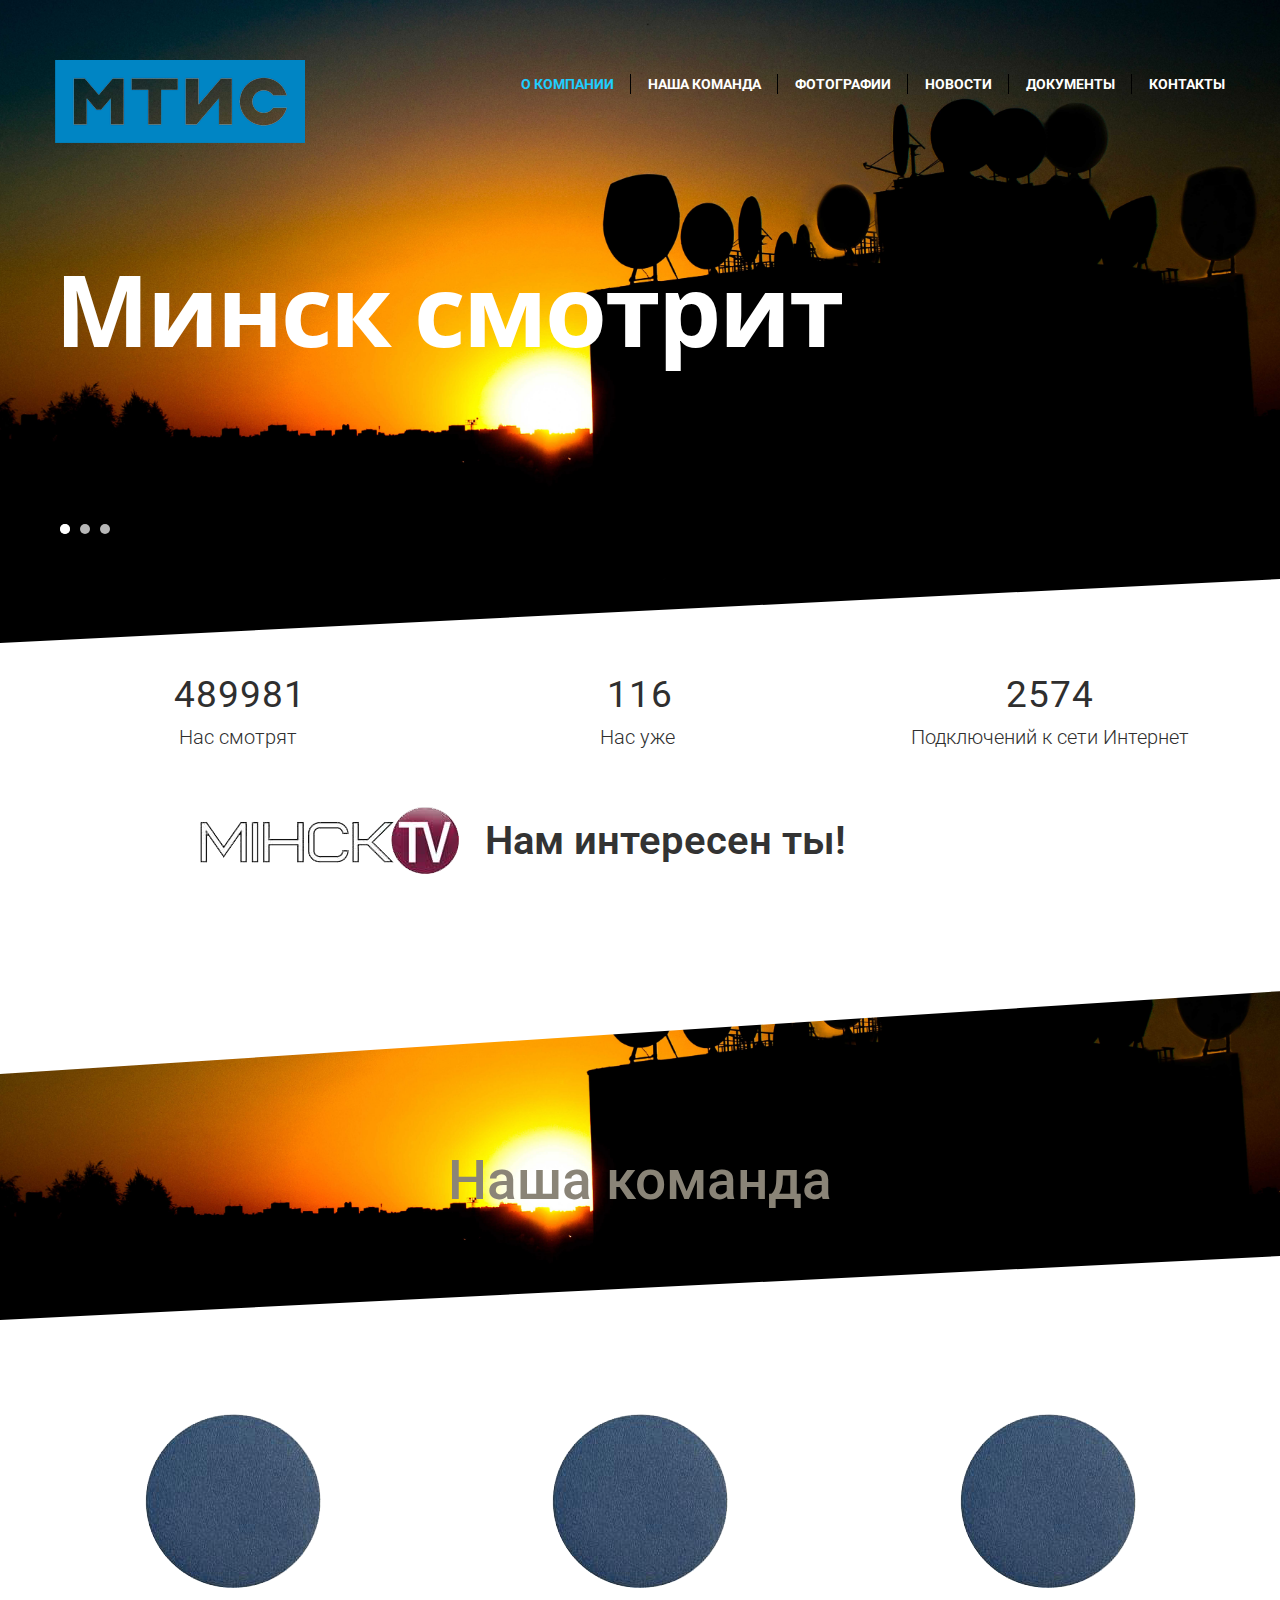
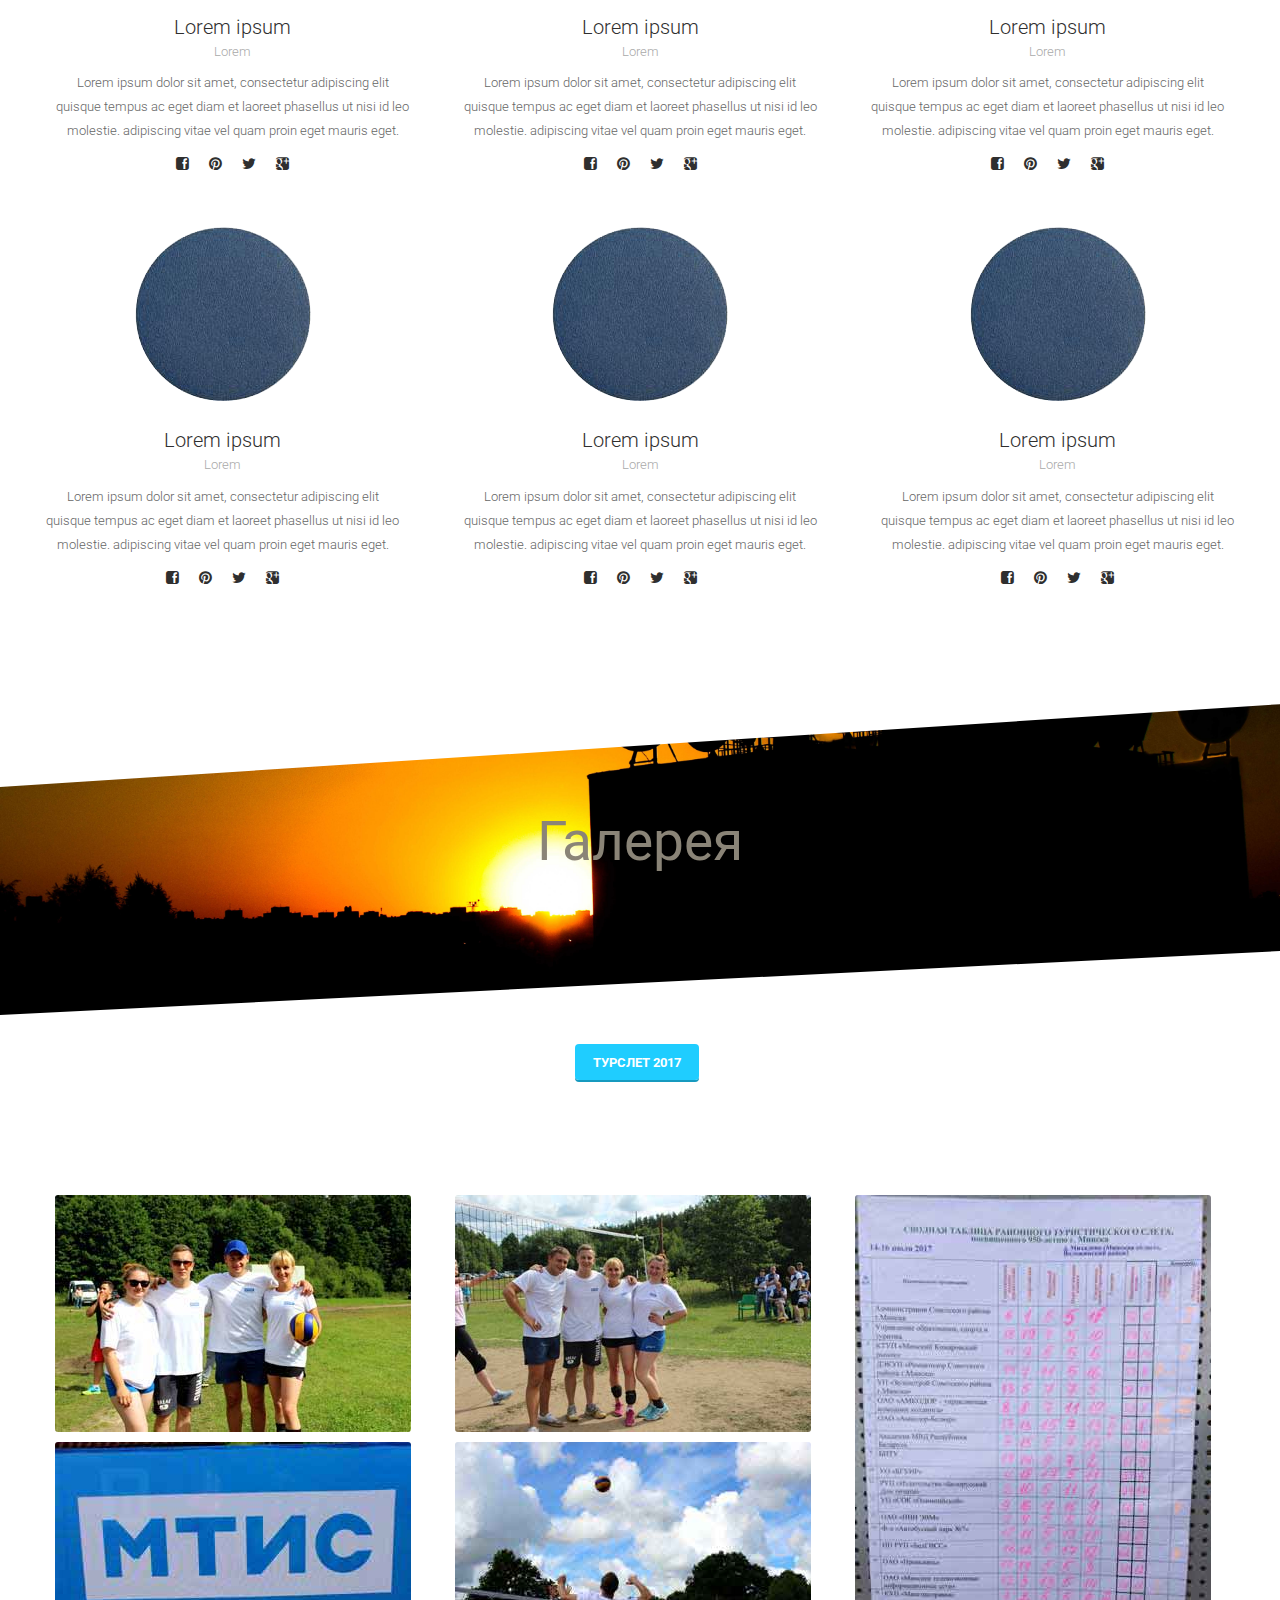
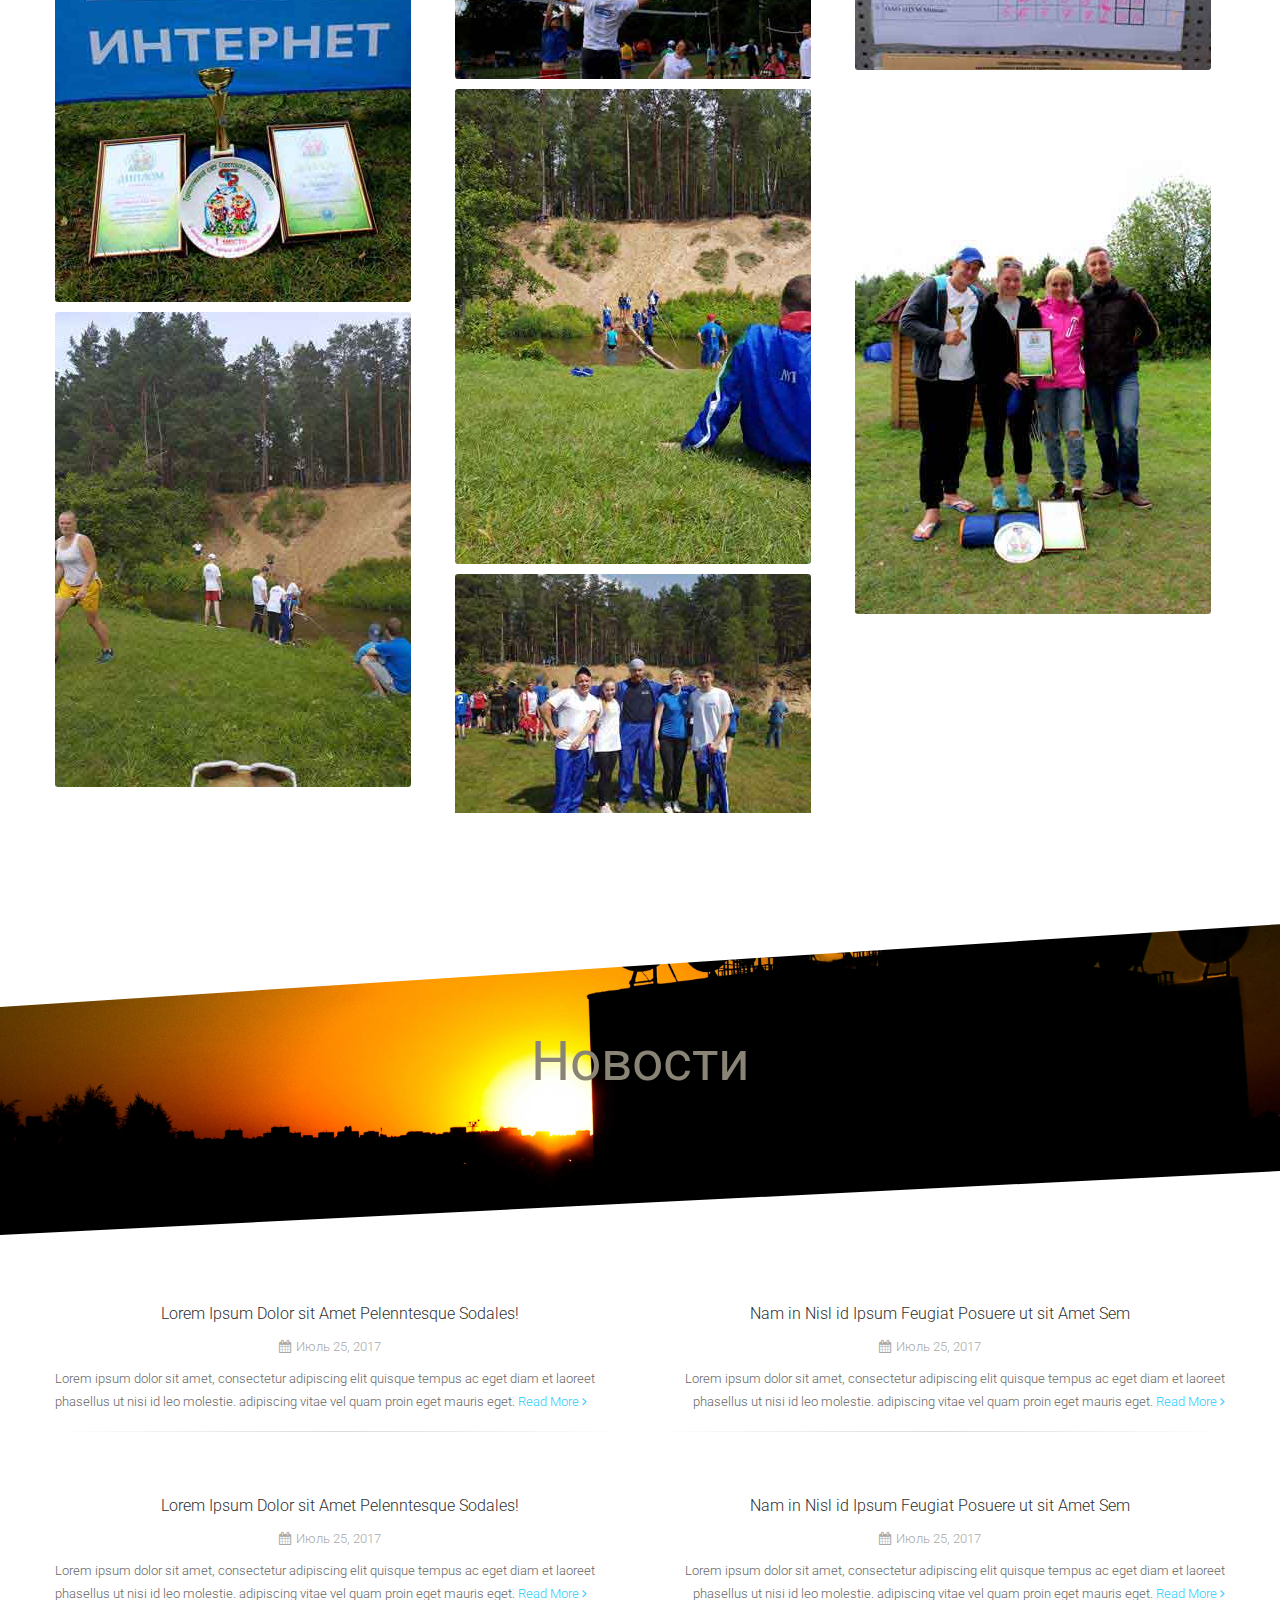
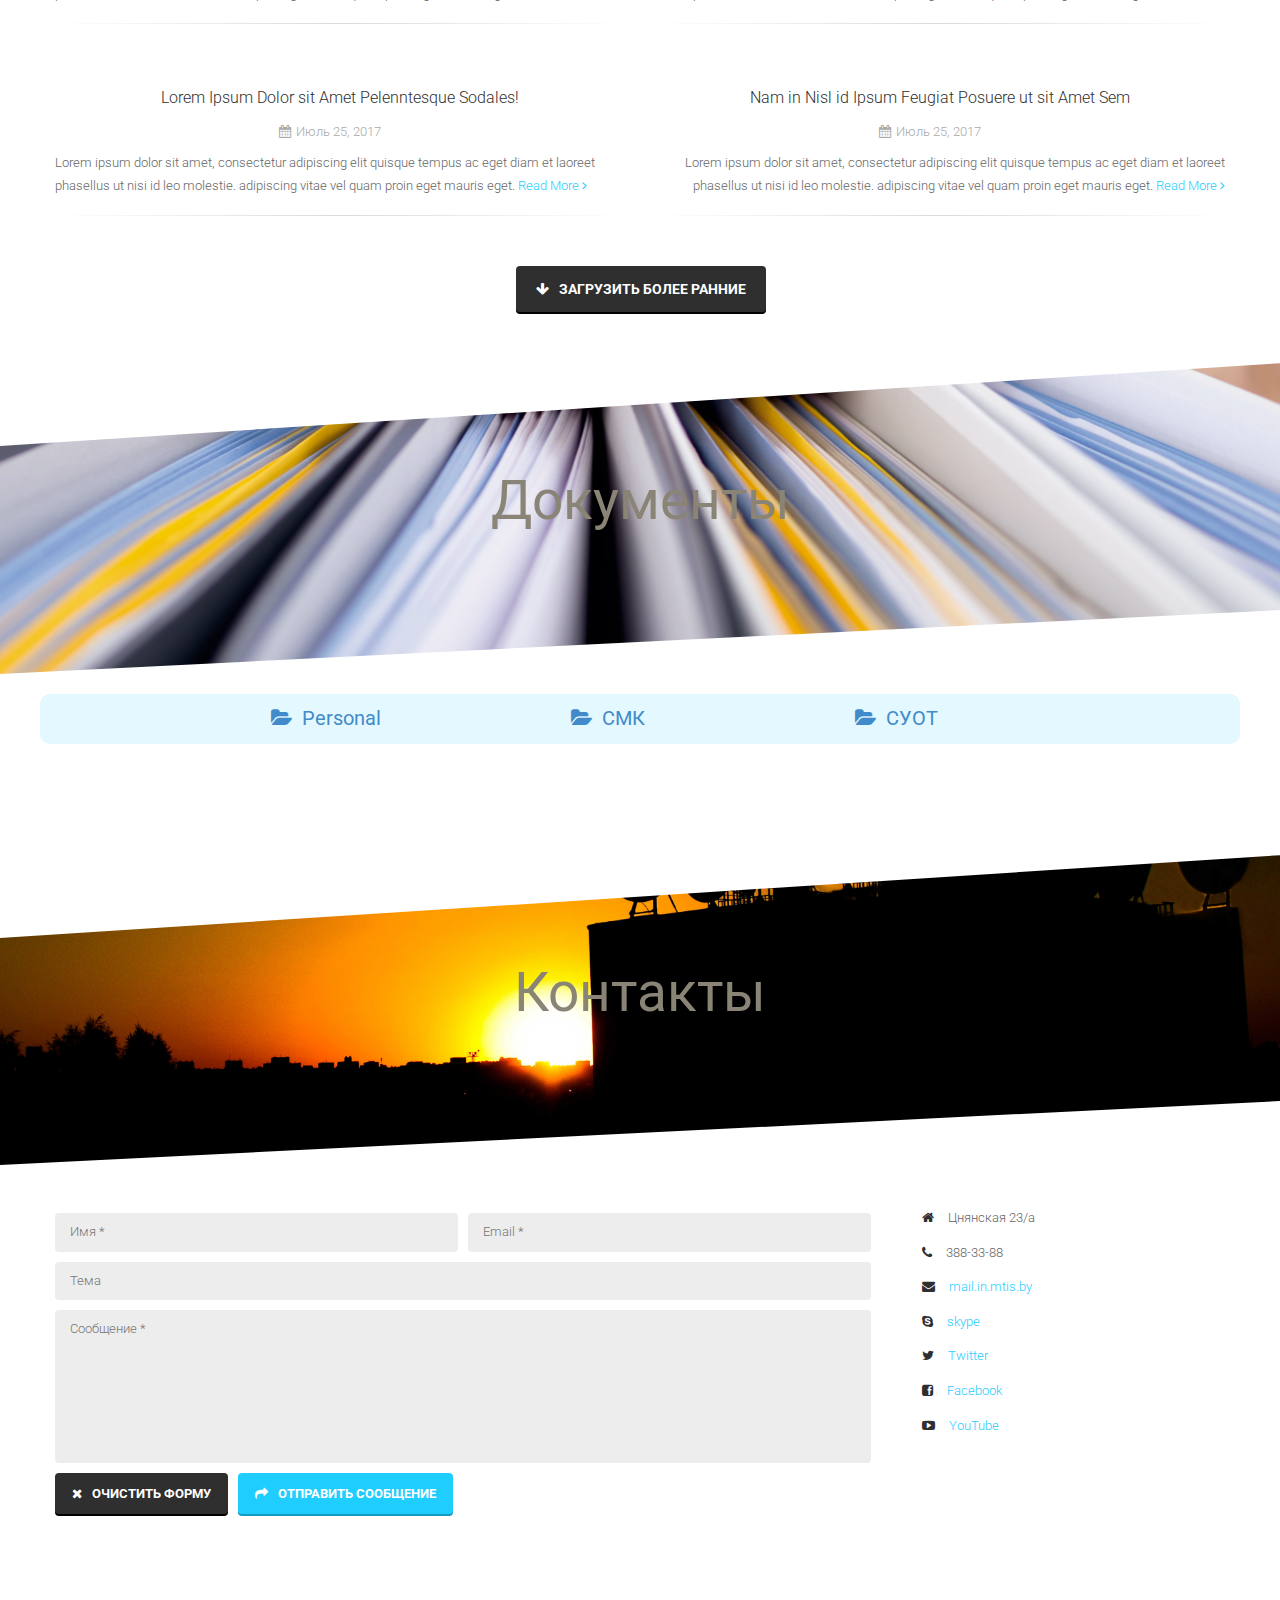
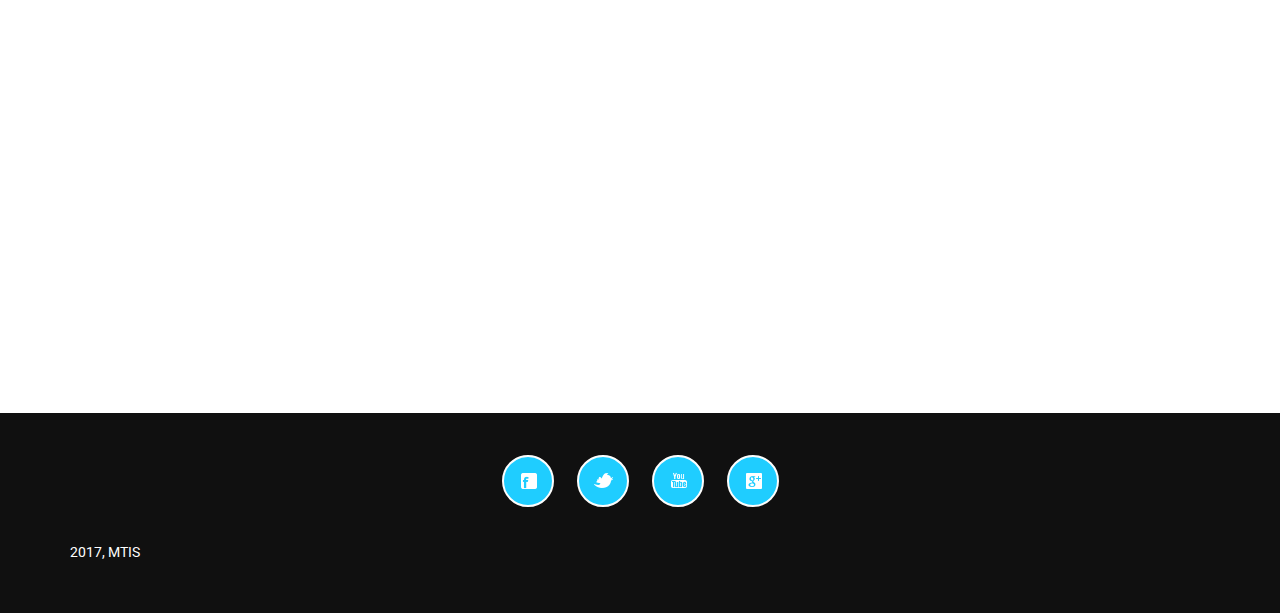
==== index.html @ 5de01f54 "e" ====
<!DOCTYPE html>
<html lang="en">
  <head>
		<title>MTIS</title>
		<meta charset="utf-8" />
		<meta name="viewport" content="width=device-width, initial-scale=1.0">
		<link rel="stylesheet" type="text/css" href="css/bootstrap.css">
		<link rel="stylesheet" type="text/css" href="css/font-awesome.css">
		<link rel='stylesheet' id='camera-css'  href='css/camera.css' type='text/css' media='all'>

		<link rel="stylesheet" type="text/css" href="css/slicknav.css">
		<link rel="stylesheet" href="css/prettyPhoto.css" type="text/css" media="screen" title="prettyPhoto main stylesheet" charset="utf-8" />
		<link rel="stylesheet" type="text/css" href="css/style.css">

		<script type="text/javascript" src="js/jquery-1.8.3.min.js"></script>

		<link href='http://fonts.googleapis.com/css?family=Roboto:400,300,700|Open+Sans:700' rel='stylesheet' type='text/css'>
		<script type="text/javascript" src="js/jquery.mobile.customized.min.js"></script>
		<script type="text/javascript" src="js/jquery.easing.1.3.js"></script>
		<script type="text/javascript" src="js/camera.min.js"></script>
		<script type="text/javascript" src="js/myscript.js"></script>
		<script src="js/sorting.js" type="text/javascript"></script>
		<script src="js/jquery.isotope.js" type="text/javascript"></script>
        <script src="js/top.js"></script>
		<!--script type="text/javascript" src="js/jquery.nav.js"></script-->

		<script>
			jQuery(function(){
					jQuery('#camera_wrap_1').camera({
					transPeriod: 500,
					time: 3000,
					height: '490px',
					thumbnails: false,
					pagination: true,
					playPause: false,
					loader: false,
					navigation: false,
					hover: false
				});
			});
		</script>
		
	</head>
	<body>
    
    <!--home start-->
    
    <div id="home">
    	<div class="headerLine">
	<div id="menuF" class="default">
		<div class="container">
			<div class="row">
				<div class="logo col-md-4">
					<div>
						<a href="#">
							<img src="images/logo.png">
						</a>
					</div>
				</div>
				<div class="col-md-8">
					<div class="navmenu"style="text-align: center;">
						<ul id="menu">
							<li class="active" ><a href="#home">О компании</a></li>
							<li><a href="#about">Наша команда</a></li>
							<li><a href="#project">Фотографии</a></li>
							<li><a href="#news">Новости</a></li>
                            <li><a href="#docs">Документы</a></li>
							<li class="last"><a href="#contact">Контакты</a></li>
							<!--li><a href="#features">Features</a></li-->
						</ul>
					</div>
                    <div id="top"><img src="images/icon-top.png" alt=""></div>
				</div>
			</div>
		</div>
	</div>
		<div class="container">
			<div class="row wrap">
				<div class="col-md-12 gallery">
						<div class="camera_wrap camera_white_skin" id="camera_wrap_1">
							<div data-thumb="" data-src="images/slides/blank.gif">
								<div class="img-responsive camera_caption fadeFromBottom">
									<h2>Минск смотрит</h2>
								</div>
							</div>
							<div data-thumb="" data-src="images/slides/blank.gif">
								<div class="img-responsive camera_caption fadeFromBottom">
									<h2></h2>
								</div>
							</div>
							<div data-thumb="" data-src="images/slides/blank.gif">
								<div class="img-responsive camera_caption fadeFromBottom">
									<h2></h2>
								</div>
							</div>
						</div><!-- #camera_wrap_1 -->
				</div>
			</div>
		</div>
	</div>
		<div class="container">
			<div class="row">
				<div class="col-md-4 project">
					<h3 id="counter">0</h3>
					<h4>Нас смотрят</h4>
					<p> </p>
				</div>
				<div class="col-md-4 project">
					<h3 id="counter1">0</h3>
					<h4>Нас уже</h4>
					<p></p>
				</div>
				<div class="col-md-4 project">
					<h3 id="counter2" style="margin-left: 20px;">0</h3>
					<h4 style="margin-left: 20px;">Подключений к сети Интернет</h4>
					<p> </p>
				</div>
			</div>
		</div>
		<div class="container">
			<div class="row">
				<div class="col-md-12 cBusiness">
                    <a target="_blank" href="http://mtis.tv/"><img src="images/tv-logo.png" alt=""></a>
					<h4>Нам интересен ты!</h4>
				</div>
			</div>
		</div>
    </div>
    
    <!--about start-->

    <div id="about">
    	<div class="line2">
			<div class="container">
				<div class="row Fresh">
                    <h3 style="font-size: 55px; color: #8a8477;">Наша команда</h3>
				</div>
			</div>
		</div>
		<div class="container">
            <div class="row team">
                <div class="container">
                    <div class="row team">
                        <div class="col-md-4 b1">
                            <img class="img-responsive" src="images/picTeam/pic.png">
                            <h4>Lorem ipsum</h4>
                            <h5>Lorem</h5>
                            <p>Lorem ipsum dolor sit amet, consectetur adipiscing elit <br/>quisque tempus ac eget diam et laoreet phasellus ut nisi id leo molestie. adipiscing vitae vel quam proin eget mauris eget.</p>
                            <ul>
                                <li><a href="#"><i class="fa fa-facebook-square"></i></a></li>
                                <li><a href="#"><i class="fa fa-pinterest"></i></a></li>
                                <li><a href="#"><i class="fa fa-twitter" ></i></a></li>
                                <li><a href="#"><i class="fa fa-google-plus-square"></i></a></li>
                            </ul>
                        </div>


                        <div class="col-md-4">
                            <img class="img-responsive" src="images/picTeam/pic.png">
                            <h4>Lorem ipsum</h4>
                            <h5>Lorem</h5>
                            <p>Lorem ipsum dolor sit amet, consectetur adipiscing elit <br/>quisque tempus ac eget diam et laoreet phasellus ut nisi id leo molestie. adipiscing vitae vel quam proin eget mauris eget.</p>
                            <ul>
                                <li><a href="#"><i class="fa fa-facebook-square"></i></a></li>
                                <li><a href="#"><i class="fa fa-pinterest"></i></a></li>
                                <li><a href="#"><i class="fa fa-twitter" ></i></a></li>
                                <li><a href="#"><i class="fa fa-google-plus-square"></i></a></li>
                            </ul>
                        </div>


                        <div class="col-md-4 b3">
                            <img class="img-responsive" src="images/picTeam/pic.png">
                            <h4>Lorem ipsum</h4>
                            <h5>Lorem</h5>
                            <p>Lorem ipsum dolor sit amet, consectetur adipiscing elit <br/>quisque tempus ac eget diam et laoreet phasellus ut nisi id leo molestie. adipiscing vitae vel quam proin eget mauris eget.</p>
                            <ul>
                                <li><a href="#"><i class="fa fa-facebook-square"></i></a></li>
                                <li><a href="#"><i class="fa fa-pinterest"></i></a></li>
                                <li><a href="#"><i class="fa fa-twitter" ></i></a></li>
                                <li><a href="#"><i class="fa fa-google-plus-square"></i></a></li>
                            </ul>
                        </div>
                    </div>
                </div>
                <div class="row team">
                    <div class="col-md-4 b1">
                        <img class="img-responsive" src="images/picTeam/pic.png">
                        <h4>Lorem ipsum</h4>
                        <h5>Lorem</h5>
                        <p>Lorem ipsum dolor sit amet, consectetur adipiscing elit <br/>quisque tempus ac eget diam et laoreet phasellus ut nisi id leo molestie. adipiscing vitae vel quam proin eget mauris eget.</p>
                        <ul>
                            <li><a href="#"><i class="fa fa-facebook-square"></i></a></li>
                            <li><a href="#"><i class="fa fa-pinterest"></i></a></li>
                            <li><a href="#"><i class="fa fa-twitter" ></i></a></li>
                            <li><a href="#"><i class="fa fa-google-plus-square"></i></a></li>
                        </ul>
                    </div>


                    <div class="col-md-4">
                        <img class="img-responsive" src="images/picTeam/pic.png">
                        <h4>Lorem ipsum</h4>
                        <h5>Lorem</h5>
                        <p>Lorem ipsum dolor sit amet, consectetur adipiscing elit <br/>quisque tempus ac eget diam et laoreet phasellus ut nisi id leo molestie. adipiscing vitae vel quam proin eget mauris eget.</p>
                        <ul>
                            <li><a href="#"><i class="fa fa-facebook-square"></i></a></li>
                            <li><a href="#"><i class="fa fa-pinterest"></i></a></li>
                            <li><a href="#"><i class="fa fa-twitter" ></i></a></li>
                            <li><a href="#"><i class="fa fa-google-plus-square"></i></a></li>
                        </ul>
                    </div>


                    <div class="col-md-4 b3">
                        <img class="img-responsive" src="images/picTeam/pic.png">
                        <h4>Lorem ipsum</h4>
                        <h5>Lorem</h5>
                        <p>Lorem ipsum dolor sit amet, consectetur adipiscing elit <br/>quisque tempus ac eget diam et laoreet phasellus ut nisi id leo molestie. adipiscing vitae vel quam proin eget mauris eget.</p>
                        <ul>
                            <li><a href="#"><i class="fa fa-facebook-square"></i></a></li>
                            <li><a href="#"><i class="fa fa-pinterest"></i></a></li>
                            <li><a href="#"><i class="fa fa-twitter" ></i></a></li>
                            <li><a href="#"><i class="fa fa-google-plus-square"></i></a></li>
                        </ul>
                    </div>
                </div>
            </div>
            </div>
		</div>

    <!--project start-->
    <div id="project">
        <div class="line3">
            <div class="container">
                <div id="project1" ></div>
                <div class="row Ama">
                    <div class="col-md-12">
                        <span name="projects" id="projectss"></span>
                        <h3>Галерея</h3>
                    </div>
                </div>
            </div>
        </div>


        <div class="container">

            <div class="row">
                <!-- filter_block -->
                <div id="options" class="col-md-12" style="text-align: center;">
                    <ul id="filter" class="option-set" data-option-key="filter">
                        <li><a class="selected" href="#filter" data-option-value="*" class="current">Турслет 2017</a></li>
                       <!--- <li><a href="#filter" data-option-value=".polygraphy">Новый год Бристл</a></li>
                        <li><a href="#filter" data-option-value=".branding">Спартакиада</a></li>
                        <li><a href="#filter" data-option-value=".web">СМИ</a></li>
                        <li><a href="#filter" data-option-value=".text_styles">Боулинг 2017</a></li><-->
                    </ul>
                </div><!-- //filter_block -->



                <div class="portfolio_block columns3   pretty" data-animated="fadeIn">
                    <div class="element col-sm-4   gall branding">
                        <a class="plS" href="images/prettyPhotoImages/pic1.jpg" rel="prettyPhoto[gallery2]">
                            <img class="img-responsive picsGall" src="images/prettyPhotoImages/thumb_pic1.jpg" alt="pic1 Gallery"/>
                        </a>
                    </div>
                    <div class="element col-sm-4  gall branding">
                        <a class="plS" href="images/prettyPhotoImages/pic2.jpg" rel="prettyPhoto[gallery2]">
                            <img class="img-responsive picsGall" src="images/prettyPhotoImages/thumb_pic2.jpg" alt="pic2 Gallery"/>
                        </a>
                    </div>
                    <div class="element col-sm-4  gall web">
                        <a class="plS" href="images/prettyPhotoImages/pic3.jpg" rel="prettyPhoto[gallery2]">
                            <img class="img-responsive picsGall" src="images/prettyPhotoImages/thumb_pic3.jpg" alt="pic3 Gallery"/>
                        </a>
                    </div>



                    <div class="element col-sm-4  gall  text_styles">
                        <a class="plS" href="images/prettyPhotoImages/pic4.jpg" rel="prettyPhoto[gallery2]">
                            <img class="img-responsive picsGall" src="images/prettyPhotoImages/thumb_pic4.jpg" alt="pic1 Gallery"/>
                        </a>
                    </div>
                    <div class="element col-sm-4  gall  web">
                        <a class="plS" href="images/prettyPhotoImages/pic5.jpg" rel="prettyPhoto[gallery2]">
                            <img class="img-responsive picsGall" src="images/prettyPhotoImages/thumb_pic5.jpg" alt="pic1 Gallery"/>
                        </a>
                    </div>
                    <div class="element col-sm-4  gall  polygraphy">
                        <a class="plS" href="images/prettyPhotoImages/pic6.jpg" rel="prettyPhoto[gallery2]">
                            <img class="img-responsive picsGall" src="images/prettyPhotoImages/thumb_pic6.jpg" alt="pic1 Gallery"/>
                        </a>
                    </div>
                    <div class="element col-sm-4   gall branding">
                        <a class="plS" href="images/prettyPhotoImages/pic7.jpg" rel="prettyPhoto[gallery2]">
                            <img class="img-responsive picsGall" src="images/prettyPhotoImages/thumb_pic7.jpg" alt="pic1 Gallery"/>
                        </a>
                    </div>

                    <div class="element col-sm-4  gall text_styles">
                        <a class="plS" href="images/prettyPhotoImages/pic8.jpg" rel="prettyPhoto[gallery2]">
                            <img class="img-responsive picsGall" src="images/prettyPhotoImages/thumb_pic8.jpg" alt="pic1 Gallery"/>
                        </a>
                    </div>

                    <div class="element col-sm-4  gall polygraphy">
                        <a class="plS" href="images/prettyPhotoImages/pic9.jpg" rel="prettyPhoto[gallery2]">
                            <img class="img-responsive picsGall" src="images/prettyPhotoImages/thumb_pic9.jpg" alt="pic1 Gallery"/>
                        </a>
                    </div>

                </div>
                <!--  <div class="col-md-12 cBtn  lb" style="text-align: center;">
                      <ul class="load_more_cont ">
                          <li class="dowbload btn_load_more">
                              <a href="javascript:void(0);" >
                                  <i class="fa fa-arrow-down"></i> Больше фото...
                              </a>
                          </li>
                      </ul>
                  </div>-->
            </div>
            <script type="text/javascript">
                jQuery(window).load(function(){
                    items_set = [

                        {src : 'images/prettyPhotoImages/pic10.jpg'},

                        {src : 'images/prettyPhotoImages/pic11.jpg'},

                        {src : 'images/prettyPhotoImages/pic12.jpg'},

                        {src : 'images/prettyPhotoImages/pic13.jpg'},

                        {src : 'images/prettyPhotoImages/pic14.jpg'},

                        {src : 'images/prettyPhotoImages/pic15.jpg' }

                    ];
                    jQuery('.portfolio_block').portfolio_addon({
                        type : 10, // 2-4 columns simple portfolio
                        load_count : 6,

                        items : items_set
                    });
                    $('#container').isotope({
                        animationOptions: {
                            duration: 900

                        }
                    });
                });
            </script>
        </div>
    </div>


    <!--news start-->
    
    <div id="news">
    	<div class="line4">		
			<div class="container">
				<div class="row Ama">
					<div class="col-md-12">
					<h3>Новости</h3>
					</div>
				</div>
			</div>
		</div>
		<div class="container">
				<div class="row news">
					<div class="col-md-6  text-left">
					<h3><a href="#">Lorem Ipsum Dolor sit Amet Pelenntesque Sodales!</a></h3>
					<ul>
						<li><i class="fa fa-calendar"></i>Июль 25, 2017</li>

					</ul>
					<p>Lorem ipsum dolor sit amet, consectetur adipiscing elit quisque tempus ac eget diam et laoreet phasellus ut nisi id leo molestie. adipiscing vitae vel quam proin eget mauris eget. <a class="readMore" href="#">Read More <i class="fa fa-angle-right"></i></a></p>
					<hr class="hrNews">
					</div>
					<div class="col-md-6 text-right">
					<h3><a href="#">Nam in Nisl id Ipsum Feugiat Posuere ut sit Amet Sem</a></h3>
					<ul>
						<li><i class="fa fa-calendar"></i>Июль 25, 2017</li>
					</ul>
					<p>Lorem ipsum dolor sit amet, consectetur adipiscing elit quisque tempus ac eget diam et laoreet phasellus ut nisi id leo molestie. adipiscing vitae vel quam proin eget mauris eget. <a class="readMore" href="#">Read More <i class="fa fa-angle-right"></i></a></p>
					<hr class="hrNews">
					</div>
				</div>
			</div>
			<div class="container">
				<div class="row news2 news">
					<div class="col-md-6 text-left">
					<h3><a href="#">Lorem Ipsum Dolor sit Amet Pelenntesque Sodales!</a></h3>
					<ul>
						<li><i class="fa fa-calendar"></i>Июль 25, 2017</li>
					</ul>
					<p>Lorem ipsum dolor sit amet, consectetur adipiscing elit quisque tempus ac eget diam et laoreet phasellus ut nisi id leo molestie. adipiscing vitae vel quam proin eget mauris eget. <a class="readMore" href="#">Read More <i class="fa fa-angle-right"></i></a></p>
					<hr class="hrNews">
					</div>
					<div class="col-md-6 text-right">
					<h3><a href="#">Nam in Nisl id Ipsum Feugiat Posuere ut sit Amet Sem</a></h3>
					<ul>
						<li><i class="fa fa-calendar"></i>Июль 25, 2017</li>
					</ul>
					<p>Lorem ipsum dolor sit amet, consectetur adipiscing elit quisque tempus ac eget diam et laoreet phasellus ut nisi id leo molestie. adipiscing vitae vel quam proin eget mauris eget. <a class="readMore" href="#">Read More <i class="fa fa-angle-right"></i></a></p>
					<hr class="hrNews">
					</div>
				</div>
			</div>
			<div class="container">
				<div class="row news2 news">
					<div class="col-md-6 text-left">
					<h3 ><a href="#">Lorem Ipsum Dolor sit Amet Pelenntesque Sodales!</a></h3>
					<ul>
						<li><i class="fa fa-calendar"></i>Июль 25, 2017</li>
					</ul>
					<p>Lorem ipsum dolor sit amet, consectetur adipiscing elit quisque tempus ac eget diam et laoreet phasellus ut nisi id leo molestie. adipiscing vitae vel quam proin eget mauris eget. <a class="readMore" href="#">Read More <i class="fa fa-angle-right"></i></a></p>
					<hr class="hrNews">
					</div>
					<div class="col-md-6 text-right">
					<h3><a href="#">Nam in Nisl id Ipsum Feugiat Posuere ut sit Amet Sem</a></h3>
					<ul>
						<li><i class="fa fa-calendar"></i>Июль 25, 2017</li>
					</ul>
					<p>Lorem ipsum dolor sit amet, consectetur adipiscing elit quisque tempus ac eget diam et laoreet phasellus ut nisi id leo molestie. adipiscing vitae vel quam proin eget mauris eget. <a class="readMore" href="#">Read More <i class="fa fa-angle-right"></i></a></p>
					<hr class="hrNews">
					</div>
				</div>
			</div>
			<div class="container hideObj2" style="display:none;">
				<div class="row news2 news">
					<div class="col-md-6 text-right">
					<h3><a href="#">Nam in Nisl id Ipsum Feugiat Posuere ut sit Amet Sem</a></h3>
					<ul>
						<li><i class="fa fa-calendar"></i>Июль, 25 2017</li>
					</ul>
					<p>Lorem ipsum dolor sit amet, consectetur adipiscing elit quisque tempus ac eget diam et laoreet phasellus ut nisi id leo molestie. adipiscing vitae vel quam proin eget mauris eget. <a class="readMore" href="#">Read More <i class="fa fa-angle-right"></i></a></p>
					<hr class="hrNews">
					</div>
					<div class="col-md-6 text-left">
					<h3 ><a href="#">Nam in Nisl id Ipsum Feugiat Posuere ut sit Amet Sem</a></h3>
					<ul>
						<li><i class="fa fa-calendar"></i>Июль, 25 2017</li>

					</ul>
					<p>Lorem ipsum dolor sit amet, consectetur adipiscing elit quisque tempus ac eget diam et laoreet phasellus ut nisi id leo molestie. adipiscing vitae vel quam proin eget mauris eget. <a class="readMore" href="#">Read More <i class="fa fa-angle-right"></i></a></p>
					<hr class="hrNews">
					</div>
				</div>
			</div>
			<div class="container">
			<div class="row cBtn">
				<div class="col-md-12" style="text-align: center; margin-bottom: -90px; z-index: 10;">
					<ul class="mNews">
						<li class="dowbload bhide2"><a href="#"><i class="fa fa-arrow-down"></i>Загрузить более ранние</a></li>
					</ul>
				</div>
			</div>
		</div>
    </div>
    <!--docs start-->
    <div id="docs">
        <div class="line-docs">
            <div class="container">
                <div class="row Ama">
                    <div class="col-md-12">
                        <h3>Документы</h3>
                    </div>
                </div>
            </div>
        </div>
        <div class="container">
            <div class="row docs-line">
                <div class="dropdown docs-menu col-md-3 col-lg-offset-2 ">
                    <a href="" class=" docs-list dropdown-toggle" data-toggle="dropdown">
                        <i class="fa fa-folder-open" aria-hidden="true"></i>Personal</a>
                    <ul class="dropdown-menu">
                       <li class="dropdown-submenu">
                            <a href="#">Изменения в структуре общества</a>
                            <ul class="dropdown-menu">
                                <li>
                                    <a target="_blank" href="docs/personal/Изменения-в-структуре-(01.05.2017-г.)..jpg">
                                        Изменения в структуре (01.05.2017г.)
                                    </a>
                                </li>
                                <li class="divider"></li>
                                <li>
                                    <a target="_blank" href="docs/personal/Изменения-в-структуре-Общества--(27.04.2017-г.).jpg">
                                        Изменения в структуре Общества(27.04.2017г.)
                                    </a>
                                </li>
                                <li class="divider"></li>
                                <li>
                                    <a target="_blank" href="docs/personal/Изменения-в-структуре-Общества-(01.09.2016-г.).jpg">
                                        Изменения в структуре Общества(01.09.2016г.)
                                    </a>
                                </li>
                                <li class="divider"></li>
                                <li>
                                    <a target="_blank" href="docs/personal/Изменения-в-структуре-Общества-(15.04.2017-г.).jpg">
                                        Изменения в структуре Общества(15.04.2017г.)
                                    </a>
                                </li>
                                <li class="divider"></li>
                                <li>
                                    <a target="_blank" href="docs/personal/Изменения-в-структуре-Общества.jpg">
                                        Изменения в структуре Общества
                                    </a>
                                </li>
                                <li class="divider"></li>
                                <li>
                                    <a target="_blank" href="docs/personal/Новые-сотрудники-Общества.jpg">
                                        Новые сотрудники Общества(27.04.2017г.)
                                    </a>
                                </li>
                                <li class="divider"></li>
                                <li>
                                    <a target="_blank" href="https://docs.google.com/presentation/d/1ZwGapLN9whn5dJhAaFNou0_Mv7lXw545r3rrBt4HlGA/edit#slide=id.p3">
                                        Изменения в структуре (маркетинг)
                                    </a>
                                </li>
                                <li class="divider"></li>
                                <li>
                                    <a target="_blank" href="https://docs.google.com/presentation/d/1I7OVfNx1zAcFN6w8nfZiBTX-fTnpuxdHw_B6S2NuiCc/edit#slide=id.p4">
                                        Презентация отдела по работе с персоналом
                                    </a>
                                </li>
                                <li class="divider"></li>
                                <li>
                                    <a target="_blank" href="https://docs.google.com/presentation/d/1LQfV3-yt0_Sy2wy47ANEd7AcRdlo8-7a9oGNaMBJXNY/edit#slide=id.p4">
                                        О создании отдела по связи с общественностью
                                    </a>
                                </li>
                            </ul>
                       </li>
                        <li class="dropdown-submenu">
                            <a href="#">Санаторно-курортное оздоровление</a>
                            <ul class="dropdown-menu">
                                <li>
                                    <a target="_blank" href="https://docs.google.com/document/d/1nYZTJBURfVI0B18HAO98iQ6vxGNtboDHj6POcbLDSX0/edit">
                                        Образец заявления на выделение путевки
                                    </a>
                                </li>
                                <li class="divider"></li>
                                <li>
                                    <a target="_blank" href="https://docs.google.com/document/d/1_4l5rJCnYq38pwR7FEtcn04iDvCJ8nuJJRLxsb_Wn6s/edit">
                                        Образец заявление (путевка для ребенка)
                                    </a>
                                </li>
                                <li class="divider"></li>
                                <li>
                                    <a target="_blank" href="https://docs.google.com/document/d/1JwU1WN5nY2aWWVXs1CqnMPbLBDDLXY1YVTkrHb926Js/edit">
                                        Образец заявление (лечение с ребенком)
                                    </a>
                                </li>
                                <li class="divider"></li>
                                <li>
                                    <a target="_blank" href="https://docs.google.com/document/d/1MXa4x2_KsS83JznOAMonGZIWd-6MwKRDsa1RtoxkFnI/edit">
                                        Образ заявление на получение мат. помощи.
                                    </a>
                                </li>
                            </ul>
                        </li>
                        <li class="dropdown-submenu">
                            <a href="#">Спортивные мероприятия</a>
                            <ul class="dropdown-menu">
                                <li>
                                    <a target="_blank" href="https://docs.google.com/spreadsheets/d/1joAUJhonScvxP_ZB0y08Fuzcw1cLXWKnXQmqD6Tvwso/edit#gid=1910348107">
                                        Боулинг
                                    </a>
                                </li>
                                <li class="divider"></li>
                                <li>
                                    <a target="_blank" href="https://docs.google.com/spreadsheets/d/1scRgvbj_UMAG8LP4AKqHFU2erwCoKO0KeleIFU3acxY/edit#gid=191604429">
                                        Боулинг (итоги)
                                    </a>
                                </li>
                                <li class="divider"></li>
                                <li>
                                    <a target="_blank" href="docs/Календарь соревнований по минифутболу.pdf">
                                        Календарь соревнований по минифутболу
                                    </a>
                                </li>
                            </ul>
                        </li>
                        <li class="dropdown-submenu">
                            <a href="#">Страхование 2017</a>
                            <ul class="dropdown-menu">
                                <li>
                                    <a target="_blank" href="https://docs.google.com/document/d/1c6zViM3fIPNUwnbuKP2wAMz2WZHzxZujO3eT4_nny0c/edit">
                                        ПРОГРАММА МТИС 170608
                                    </a>
                                </li>
                                <li class="divider"></li>
                                <li>
                                    <a target="_blank" href="https://docs.google.com/document/d/1tRmf-hznx6F9cAqczB80TGxuEEUH3ETXtnH7HTmqXUg/edit">
                                        ПРАВИЛА №17
                                    </a>
                                </li>
                                <li class="divider"></li>
                                <li>
                                    <a target="_blank" href="https://docs.google.com/document/d/1jIaKtsfuLKX_6IrkQAtYznYKZm6-Qz0rqa8cR54AZns/edit">
                                        Перечень учреждений на 17.04.2017
                                    </a>
                                </li>
                                <li class="divider"></li>
                                <li>
                                    <a target="_blank" href="https://docs.google.com/document/d/1ZpnxZbgyLVoIIOka2o4BsaQP8VHcT-wVjuW8uFBjdsQ/edit">
                                        Памятка  БНС МТИС
                                    </a>
                                </li>

                                <li>
                                    <a target="_blank" href="https://docs.google.com/document/d/1JO1GsFl1IM9eQ4d_HPT-laFXyuhKSJ2bcZ07hl4ZbZw/edit">
                                        Заявление для страховки родственников.
                                    </a>
                                </li>
                            </ul>
                        </li>
                        <li class="dropdown-submenu">
                            <a href="#">ФОРМЫ ДОКУМЕНТОВ</a>
                            <ul class="dropdown-menu">
                                <li class="dropdown-submenu">
                                    <a href="#">
                                       Другие заявления
                                    </a>
                                    <ul class="dropdown-menu">
                                        <li>
                                            <a target="_blank" href="https://docs.google.com/document/d/1C0piYigy19ABGpGuWrALM3D8dbFQspQdyKRGkLGXq2I/edit">
                                                Заявление  об установлен совмещения (раб зел.строит-ва)
                                            </a>
                                        </li>
                                        <li>
                                            <a target="_blank" href="https://docs.google.com/document/d/1aqrCTGQOiERvdRl8zF-QX7qCbkeVG6aemv47j_TJUCc/edit">
                                                Заявление  об установлен совмещения должности
                                            </a>
                                        </li>
                                        <li>
                                            <a target="_blank" href="https://docs.google.com/document/d/1AgyfsM9sOVQhpNBrUzraScAweW7OKu_X9dCcBBonsDo/edit">
                                                Заявление (после отпуска по уходу за ребенком)
                                            </a>
                                        </li>
                                        <li>
                                            <a target="_blank" href="https://docs.google.com/document/d/1eZ2dMkjARRLwhO1CYrC8N-UVXMg_-X3WlF6psJ4Qwx4/edit">
                                                Заявление БЛАНК перевод бух
                                            </a>
                                        </li>
                                        <li>
                                            <a target="_blank" href="https://docs.google.com/document/d/1UskD4aIA0-eqwcH_xJe5ckfK448wBiYE3Pjq7QwtYEs/edit">
                                                Заявление БЛАНК перевод НОВОЕ
                                            </a>
                                        </li>
                                        <li>
                                            <a target="_blank" href="https://docs.google.com/document/d/1LkwbYGdjxB_OhhlgSRUtMkoTurAenrQhtNU5IxD-3E4/edit">
                                                Заявление БЛАНК продолжение трудовых отношений
                                            </a>
                                        </li>
                                        <li>
                                            <a target="_blank" href="https://docs.google.com/document/d/1eqqkme95I7YF-izPYGSbtQgCvJIXwTX-FF9ZMJNpMS4/edit">
                                                Заявление на 0,75 ставки (БЛАНК)
                                            </a>
                                        </li>
                                        <li>
                                            <a target="_blank" href="https://docs.google.com/document/d/1vfhIBpnsPZbkv4mnfdp6SKAqnvQGi1m97Q_oOjT52RU/edit">
                                                Заявление на изменение фамилии
                                            </a>
                                        </li>
                                        <li>
                                            <a target="_blank" href="https://docs.google.com/document/d/1ThgqvWsxCbibhPLp5-9ACkuxfV5g5MUxo8h2inuBAQc/edit">
                                                Заявление об изменении режима работы
                                            </a>
                                        </li>
                                        <li>
                                            <a target="_blank" href="https://docs.google.com/document/d/1_PoMS-dUTQHd4XcaaszWGKArVPWLmtkYlZrMUdNwjbs/edit">
                                                Перевод на время отсутствия основного работника
                                            </a>
                                        </li>
                                    </ul>
                                </li>
                                <li class="divider"></li>
                                <li class="dropdown-submenu">
                                    <a href="">Материальная помощь</a>
                                    <ul class="dropdown-menu">
                                        <li>
                                            <a target="_blank" href="https://docs.google.com/document/d/1XpjVyFLo97-fZ7_jOx889HnPmdet_0aPalh4YXPb1rQ/edit">
                                                Заявление МАТ ПОМОЩЬ УВОЛЬНЕНИЕ(пенс.возраст)
                                            </a>
                                        </li>
                                        <li>
                                            <a target="_blank" href="https://docs.google.com/document/d/1UjQ5niwcHQzTDVC0xfx2nxBTBka6D6X7szbi9iiw1Gs/edit">
                                                Заявление на МАТ ПОМОЩЬ
                                            </a>
                                        </li>
                                        <li>
                                            <a target="_blank" href="https://docs.google.com/document/d/1SXHsKQbi5H4x1KumpgxaQjpeUm5d06J8ObatCk-IB8M/edit">
                                                Заявление на МАТ ПОМОЩЬ (50лет)
                                            </a>
                                        </li>
                                        <li>
                                            <a target="_blank" href="https://docs.google.com/document/d/14kUzogN1maC9BsmeoHDlMRMWQDXKubVNvuToeh-N5-w/edit">
                                                Заявление на МАТ ПОМОЩЬ (55,60 лет)
                                            </a>
                                        </li>
                                        <li>
                                            <a target="_blank" href="https://docs.google.com/document/d/13KQ-sudHZF7Imbh_Ul_MS2sf3wsa7my19PZUMdXXf_A/edit">
                                                Заявление на МАТ ПОМОЩЬ (всвязи со смертью)
                                            </a>
                                        </li>
                                        <li>
                                            <a target="_blank" href="https://docs.google.com/document/d/1r60P9Awnlen4Rb4kRhiWFIsULetAh79YTFw9zm4GLj0/edit">
                                                Заявление на МАТ ПОМОЩЬ (вступление в брак)
                                            </a>
                                        </li>
                                        <li>
                                            <a target="_blank" href="https://docs.google.com/document/d/16J92WmfNwDNosO770Qk5qdGkgvghB1Q8C4wtEi0EnEI/edit">
                                                Заявление на МАТ ПОМОЩЬ (рождение ребенка)
                                            </a>
                                        </li>
                                    </ul>
                                </li>
                                <li class="divider"></li>
                                <li class="dropdown-submenu">
                                    <a href="">Прием на работу</a>
                                    <ul class="dropdown-menu">
                                        <li>
                                            <a target="_blank" href="https://docs.google.com/document/d/1qxXNvhg-mXuwrsZWqRggQJTqKl8G3Fcy4RGh-jApBWI/edit">
                                                Заявление  Прием
                                            </a>
                                        </li>
                                        <li>
                                            <a target="_blank" href="https://docs.google.com/document/d/1MUSJANADdcCf4RSYldUw-LvIwKnosQfCPTHYM2F925c/edit">
                                                Заявление прием ( на время отсутствия основного работника)
                                            </a>
                                        </li>
                                        <li>
                                            <a target="_blank" href="https://docs.google.com/document/d/177GiPRWhZvka3uOUbbTusCng3oeHmtWie-zVP6eQsFs/edit">
                                                Заявление прием СОВМЕСТИТЕЛЬСТВО
                                            </a>
                                        </li>
                                        <li>
                                            <a target="_blank" href="https://docs.google.com/document/d/1HCe6nPrcBj_WDVq0h4mCWRRsf-4NRbUKgFFXClKwAW8/edit">
                                                Заявление( прием в порядке перевода)
                                            </a>
                                        </li>
                                    </ul>
                                </li>
                                <li class="divider"></li>
                                <li class="dropdown-submenu">
                                    <a href="">Продление контракта</a>
                                    <ul class="dropdown-menu">
                                        <li>
                                            <a target="_blank" href="https://docs.google.com/document/d/1UlsEKa-X09PJ4U8on8k736RsKD1DQZScRZiB88jl6sE/edit">
                                                Продление действ контракта
                                            </a>
                                        </li>
                                        <li>
                                            <a target="_blank" href="https://docs.google.com/document/d/1IXnBNPj0JnL_o95APbrbymP7_2Z6iLpe_5kEkEA0i3U/edit">
                                                Перезаключение нового контракта
                                            </a>
                                        </li>
                                    </ul>
                                </li>
                                <li class="divider"></li>
                                <li class="dropdown-submenu">
                                    <a href="">Социальный отпуск</a>
                                    <ul class="dropdown-menu">
                                        <li>
                                            <a target="_blank" href="https://docs.google.com/document/d/1P_QBlbHKsXBFPIXIP445L-4jxUa1wkVAMoyRudo7LCw/edit">
                                                1 сентября
                                            </a>
                                        </li>
                                        <li>
                                            <a target="_blank" href="https://docs.google.com/document/d/1R74G_8esgChTLJwsKJE4n09hpJY0Eh0brhEwbqPn1Q0/edit">
                                                Выход из декрета
                                            </a>
                                        </li>
                                        <li>
                                            <a target="_blank" href="https://docs.google.com/document/d/1K0twyjXns7Gx-bNwdmkRr3NdTb61qm8TnNZbT3q7B58/edit">
                                                Донор еще
                                            </a>
                                        </li>
                                        <li>
                                            <a target="_blank" href="https://docs.google.com/document/d/1VO0E6PYqs6pa9PaOOU93UpjP30Veu_qH5TvM7lr6qzw/edit">
                                                Донор
                                            </a>
                                        </li>
                                        <li>
                                            <a target="_blank" href="https://docs.google.com/document/d/1DwHhG6QibHMZKpiM6DA5YnyUfLL2iipOy2kvjbUmbS0/edit">
                                                Доп отпуск (похороны) Кол дог
                                            </a>
                                        </li>
                                        <li>
                                            <a target="_blank" href="https://docs.google.com/document/d/1FdBzUKe4LVhJ0Xefk4Nw0OeeRpVjLrwg4JY4xjk4tfI/edit">
                                                Досрочно 3-х лет
                                            </a>
                                        </li>
                                        <li>
                                            <a target="_blank" href="https://docs.google.com/document/d/1HhzPNemUX_wwmxEOFhEt3uAv7-Mn7Tv10Y4N3-y6aEk/edit">
                                                К отпуску п 6.6 КД
                                            </a>
                                        </li>
                                        <li>
                                            <a target="_blank" href="https://docs.google.com/document/d/1BKtLYM1z2iJzZEFugyHgHWp5xIWr5BIKPIm7x_lVOqI/edit">
                                                Отпуск по уходу за ребенком
                                            </a>
                                        </li>
                                        <li>
                                            <a target="_blank" href="https://docs.google.com/document/d/1Hd44CUkMuxJtXH8YgeD1qdANJEDl3pXz6jQtfUu7in8/edit">
                                                Соц отпуск 1 к д
                                            </a>
                                        </li>
                                        <li>
                                            <a target="_blank" href="https://docs.google.com/document/d/1_xv_HmDcLeW8VMP5xYLKM5KkArTSnGf9_nG5ECfv1qU/edit">
                                                Соц при сокращении
                                            </a>
                                        </li>
                                        <li>
                                            <a target="_blank" href="https://docs.google.com/document/d/1cc1DfR5WpierGRfITCRQZC5awKnMpt91BD52oxg2rGw/edit">
                                                Учеба с сохранением  зп
                                            </a>
                                        </li>
                                        <li>
                                            <a target="_blank" href="https://docs.google.com/document/d/1SYKXLT87P1Ly48I5Au9r0v_mXmWT9JuXlWhriyQdT1c/edit">
                                                Учебный отпуск
                                            </a>
                                        </li>
                                    </ul>
                                </li>
                                <li class="divider"></li>
                                <li class="dropdown-submenu">
                                    <a href="">Трудовой отпуск</a>
                                    <ul class="dropdown-menu">
                                        <li>
                                            <a target="_blank" href="https://docs.google.com/document/d/1rGTxp99gaAcKL0Z1i4HRc2n0vqsqvTDWyKSuZldoS90/edit">
                                                Выплата денежной компенсации
                                            </a>
                                        </li>
                                        <li>
                                            <a target="_blank" href="https://docs.google.com/document/d/1JA5hmV5W7bTGMoRxk5Lsy77JI9teTZoeC-9uJNLRk3M/edit">
                                                Болезнь во время отпуска
                                            </a>
                                        </li>
                                        <li>
                                            <a target="_blank" href="https://docs.google.com/document/d/1JDnRkXUoGOmNYp6jHsBkOj5_oNpRtzxmGM08vPOrbFg/edit">
                                                Оставшуюся часть отпуска
                                            </a>
                                        </li>
                                        <li>
                                            <a target="_blank" href="https://docs.google.com/document/d/1sl7t5uiKBG1fNe-nmVIcufoRgH6LXqBtrqt8DrZaqRE/edit">
                                                Отпуск + компенсация
                                            </a>
                                        </li>
                                        <li>
                                            <a target="_blank" href="https://docs.google.com/document/d/1DOivsWlumw1R3kyds-nrkqDeUw0pseRKuobQBP-6GGc/edit">
                                                Отпуск не по графику (перенос)
                                            </a>
                                        </li>
                                        <li>
                                            <a target="_blank" href="https://docs.google.com/document/d/1nOqHJCZSpwl1MURU986jd6ODoKbtCOE0Dt3nZ1g6Idk/edit">
                                                Отпуск разделить и предоставить
                                            </a>
                                        </li>
                                        <li>
                                            <a target="_blank" href="https://docs.google.com/document/d/17PANJPVr2bq3lEPkjC5G598jkjvFA89K9o4TsC_QSko/edit">
                                                Перенос отпуска
                                            </a>
                                        </li>
                                        <li>
                                            <a target="_blank" href="https://docs.google.com/document/d/1rJqozSAony16v85abb6RxOZaS0LYMmpb_vxrOPojucY/edit">
                                               Полный отпуск
                                            </a>
                                        </li>
                                        <li>
                                            <a target="_blank" href="https://docs.google.com/document/d/1xnfi7ASyivHLBA0gSwpxIywYiG7uSv1olwhMzfaFjE4/edit">
                                                Согласие на отзыв из отпуска
                                            </a>
                                        </li>
                                        <li>
                                            <a target="_blank" href="https://docs.google.com/document/d/1yHIQ4dXLYT1yt4ud8KPwnUliRhSgIjjMAu0EJhlIYP0/edit">
                                                Часть отпуска по графику
                                            </a>
                                        </li>
                                        <li>
                                            <a target="_blank" href="https://docs.google.com/document/d/11N2lc4LCKWeAKgMrxFd3jk0YtXYkJSG_Kp_j4IPKf8o/edit?usp=drive_web">
                                                Часть отпуска
                                            </a>
                                        </li>
                                    </ul>
                                </li>
                                <li class="divider"></li>
                                <li class="dropdown-submenu">
                                    <a href="">Увольнение</a>
                                    <ul class="dropdown-menu">
                                        <li>
                                            <a target="_blank" href="https://docs.google.com/document/d/1mUyF0Q-DvG-W-8WqpjrI8oR2rDy6nOtH94bi5gyeo2U/edit">
                                                Заявление (уволить в связи с выходом на пенсию)
                                            </a>
                                        </li>
                                        <li>
                                            <a target="_blank" href="https://docs.google.com/document/d/1nkzNV8VVrdV52CGANK5bKgekZtC3TSg_DmKLuJWp2Gw/edit">
                                                Заявление (уволить в порядке перевода)
                                            </a>
                                        </li>
                                        <li>
                                            <a target="_blank" href="https://docs.google.com/document/d/1X0NNt-1U-rEacP8V3JYDJUk_GLJ_l9lXHTmXpxGpr-M/edit">
                                                Заявление (уволить в связи с окончанием срока контракта)
                                            </a>
                                        </li>
                                        <li>
                                            <a target="_blank" href="https://docs.google.com/document/d/1Ot59_86ornvoBgy_8pu9unbA6oGNLF_jOv94AYoOIfM/edit">
                                                Заявление (уволить по соглашению сторон)
                                            </a>
                                        </li>
                                        <li>
                                            <a target="_blank" href="https://docs.google.com/document/d/1XnTlEc6Bli8KfLurkrU_OyS9PP6t1MRIdjv3dw-TB2o/edit">
                                                Заявление(уволить в связи с призывом в армию)
                                            </a>
                                        </li>
                                    </ul>
                                </li>
                                <li>
                                    <a target="_blank" href="https://docs.google.com/document/d/1lNHUb3a0e7g4ZoVaNW-BBGV3i5oJqi7L65LVDB9DFAQ/edit">
                                        Заявка на вакансию (1)
                                    </a>
                                </li>
                                <li>
                                    <a target="_blank" href="https://docs.google.com/document/d/1-ljEPK624FPgKEWn3o_v6oBTupCODo6_XW7winigye4/edit">
                                        Образец докладной на замещение
                                    </a>
                                </li>
                            </ul>
                        </li>
                        <li class="divider"></li>
                        <li>
                            <a target="_blank" href="https://docs.google.com/spreadsheets/d/1Zrh3r7-Lmlp9e_WlFq_MotgORupK82WPLcHokfvox2A/edit#gid=1506588381">
                                Телефонный справочник
                            </a>
                        </li>
                        <li class="divider"></li>
                        <li>
                            <a target="_blank" href="https://docs.google.com/document/d/1rFdiqX2uRsvn3ANGyJUOxnruH6RJYIBch85KNeZ5B4U/edit">
                                Перечень детских санаториев (1 кв. 2017г)
                            </a>
                        </li>
                        <li class="divider"></li>
                        <li>
                            <a target="_blank" href="https://docs.google.com/spreadsheets/d/1xrQBwMxo7izgVthABO3ynwrUf1IDxINSuKe14DV8zyc/edit#gid=1455326814">
                                Отпуска
                            </a>
                        </li>
                        <li class="divider"></li>
                        <li>
                            <a target="_blank" href="https://docs.google.com/spreadsheets/d/1qeQfPy_wvqyVhcDnhM6KOsplNOAFh_5MRyrOsnyUfKU/edit#gid=1651981906">
                                Голосование по датам на Новый год
                            </a>
                        </li>
                    </ul>
                </div>
                <div class="dropdown docs-menu col-md-3 ">
                    <a href="" class="docs-list dropdown-toggle" data-toggle="dropdown">
                        <i class="fa fa-folder-open" aria-hidden="true"></i>СМК</a>
                    <ul class="dropdown-menu">
                        <li class="dropdown-submenu">
                            <a href="#">Аттсестаты соотвветствия <br>на право осуществления <br>деятельности в области строительства</a>
                            <ul class="dropdown-menu">
                                <li>
                                    <a target="_blank" href="docs/Аттестат%20соотвествия%20%20на%20право%20осуществления%20разработки%20разделов%20ПД%20четвертой%20категории%204.3,%204.5,%204.6%20(1).pdf">
                                        Аттестат соотвествия на право <br>осуществления разработки разделов ПД четвертой категории
                                    </a>
                                </li>
                                <li class="divider"></li>
                                <li>
                                    <a target="_blank" href="docs/Аттестат соотвествия на право осуществления разработки предпроектной документации третьей категории.pdf ">
                                        Аттестат соотвествия на право осуществления разработки <br> предпроектной документации третьей категории
                                    </a>
                                </li>
                                <li class="divider"></li>
                                <li>
                                    <a target="_blank" href="docs/Аттестат соотвествия на право осуществления строительства второй категории 8.2, 8.3, 8.32.pdf">
                                        Аттестат соответствия на право осуществления <br> строительства второй категории 8.2, 8.3, 8,32
                                    </a>
                                </li>
                                <li class="divider"></li>
                                <li>
                                    <a target="_blank" href="docs/Аттестат соотвествия на право осуществления строительства второй категории 8.29.pdf">
                                        Аттестат соответствия на право осуществления <br> строительства второй категории 8.29
                                    </a>
                                </li>
                                <li class="divider"></li>
                                <li>
                                    <a target="_blank" href="docs/Аттестат соотвествия на право осуществления функций заказчика второй категории 5.2, 5.9.pdf">
                                        Аттестат соответствия на право <br> осуществления функций заказчика <br> второй категории 5.2, 5.9
                                    </a>
                                </li>
                            </ul>
                        </li>
                        <li class="dropdown-submenu">
                            <a href="#">Инструкции</a>
                            <ul class="dropdown-menu">
                                <li>
                                    <a target="_blank" href="https://docs.google.com/document/d/13CgMG3q9xy-XETSV5cTsI9h5FHeLhnxIcp2PUMwSNbk/edit">
                                        РАБОЧАЯ ИНСТРУКЦИЯ Организация контроля и проверки исполнения <br>
                                        мероприятий и решений руководства в области качества
                                    </a>
                                </li>
                                <li class="divider"></li>
                                <li>
                                    <a target="_blank" href="https://docs.google.com/document/d/1DFFKaKLwrwqPCRCruikDQhF5HTblQjt7ItDGdHx33dU/edit">
                                        Рабочая инструкция по разработке схем СКТ
                                    </a>
                                </li>
                            </ul>
                        </li>
                        <li class="dropdown-submenu">
                            <a href="#">Политика в области качества <br>и охраны труда</a>
                            <ul class="dropdown-menu">
                                <li>
                                    <a target="_blank" href="docs/Политика 2017.pdf">
                                        Политика 2017
                                    </a>
                                </li>
                            </ul>
                        </li>
                        <li class="dropdown-submenu">
                            <a href="#">Положения</a>
                            <ul class="dropdown-menu">
                                <li class="dropdown-submenu">
                                    <a href="#"> П ИСМ 5.5.1-01-2011 <br> Положение <br>о координальном совете</a>
                                    <ul class="dropdown-menu">
                                        <li class="dropdown-submenu">
                                            <a href="#">Изменения</a>
                                            <ul class="dropdown-menu">
                                                <li>
                                                   <a target="_blank" href="https://docs.google.com/document/d/1PbizjEDgeemnFybEyef-EBwdkl-KVuogA8grXvbqU38/edit">
                                                       изм.1
                                                   </a>
                                                </li>
                                                <li class="divider"></li>
                                                <li>
                                                    <a target="_blank" href="https://docs.google.com/document/d/1inZp4iGz4GhccsP1hkb5mDK08M79Y7jIyXlc1Z7prHg/edit">
                                                        изм.2
                                                    </a>
                                                </li>
                                            </ul>
                                        </li>
                                        <li class="divider"></li>
                                        <li>
                                            <a target="_blank" href="docs/Лист согласования.pdf">Лист согласования</a>
                                        </li>
                                        <li class="divider"></li>
                                        <li>
                                            <a target="_blank" href="https://docs.google.com/document/d/1_HNMQ-gJSztgBsj-5NRsohAmuskif0fr1DxzXPhG4Rg/edit">
                                                П ИСМ 5.5.1-01-2011 <br>Положение <br>о координальном совете
                                            </a>
                                        </li>
                                    </ul>
                                </li>
                                <li class="divider"></li>
                                <li class="dropdown-submenu">
                                    <a href="#"> П ИСМ 5.5.2-01-2011 <br> Положение о ПРОСМ</a>
                                    <ul class="dropdown-menu">
                                        <li>
                                            <a target="_blank" href="https://docs.google.com/document/d/1CERHecQM6xKzWIyp69PJZkkxGjl2DUNSV3G9suHE9W0/edit">
                                                изм.1
                                            </a>
                                        </li>
                                        <li class="divider"></li>
                                        <li>
                                            <a target="_blank" href="docs/Лист согласования (1).pdf">Лист согласования</a>
                                        </li>
                                        <li class="divider"></li>
                                        <li>
                                            <a target="_blank" href="https://docs.google.com/document/d/1m_E0t6QUJq5IS6tN2r3Xs-6_7Bg4grZIjcYogTSEVIw/edit">
                                                П СМК 5.2.2-01-2011
                                            </a>
                                        </li>
                                    </ul>
                                </li>
                                <li class="divider"></li>
                                <li class="dropdown-submenu">
                                    <a href="#"> П СМК 5.5.2-01-2011 <br> Положение об ответственном <br>за СМК в подразделении</a>
                                    <ul class="dropdown-menu">
                                        <li>
                                            <a target="_blank" href="docs/Лист согласования (2).pdf">Лист согласования</a>
                                        </li>
                                        <li class="divider"></li>
                                        <li>
                                            <a target="_blank" href="https://docs.google.com/document/d/1SyZBN8yUmjsE5Or45Fk_5T5VGSzqLcSoEoWJVHuGFZM/edit">
                                                П СМК 5.5.1-02-2011
                                            </a>
                                        </li>
                                    </ul>
                                </li>
                                <li class="divider"></li>
                                <li class="dropdown-submenu">
                                    <a href="#">П СМК 5.5.1-03-2011</a>
                                    <ul class="dropdown-menu">
                                        <li>
                                            <a target="_blank" href="docs/Лист согласования (4).pdf">Лист согласования</a>
                                        </li>
                                        <li class="divider"></li>
                                        <li>
                                            <a target="_blank" href="https://docs.google.com/document/d/1BqgXag4fxYfP6PVOREiK7eY042bqf_wxyVLwldKSbZg/edit">
                                                П СМК 5.5.1-03-2011
                                            </a>
                                        </li>
                                    </ul>
                                </li>
                                <li class="divider"></li>
                                <li class="dropdown-submenu">
                                    <a href="#">П СМК 7.5.1-04-2011 Положение <br> об устранении аварийных <br>ситуаций на ТК оборудовании,
                                        <br> АПД и ВОЛС</a>
                                    <ul class="dropdown-menu">
                                        <li>
                                            <a target="_blank" href="https://docs.google.com/document/d/1XQjJbnmN1vfCfaDtztf8QjdOFZjpLUoWOV4OBP82r1Q/edit">
                                                изм1
                                            </a>
                                        </li>
                                        <li class="divider"></li>
                                        <li>
                                            <a target="_blank" href="docs/Лист согласования с П СМК 7.5.1-04.pdf">
                                                Лист согласования с <br> П СМК 7.5.1-04
                                            </a>
                                        </li>
                                        <li class="divider"></li>
                                        <li>
                                            <a target="_blank" href="https://docs.google.com/document/d/17Ya7i6aLpOXTTebJzYKyjEA78sHKW1h6wnDCGlxzPEc/edit">
                                                П СМК 7.5.1-04-11
                                            </a>
                                        </li>
                                    </ul>
                                </li>
                            </ul>
                        </li>
                        <li class="dropdown-submenu">
                            <a href="#">Сертификат соответствия СМК</a>
                            <ul class="dropdown-menu">
                                <li>
                                    <a href="docs/COMFORMITY%20CERTIFICATE%20до%2020.02.2018.pdf" target="_blank">
                                        COMFORMITY CERTIFICATE до 20.02.2018
                                    </a>
                                </li>
                                <li class="divider"></li>
                                <li>
                                    <a target="_blank" href="https://docs.google.com/document/d/1XJwy_40aSv1hLS0DKpsfjeYxegSHjtOACKxEuVEcNWQ/edit">
                                        Сертификат соответствия СМК требованиям СТБ ISO 9001-2009 <br>
                                        срок действия до 20.02.2018
                                    </a>
                                </li>
                            </ul>
                        </li>
                        <li class="dropdown-submenu">
                            <a href="">Система производственного контроля</a>
                            <ul class="dropdown-menu">
                                <li>
                                    <a target="_blank" href="https://docs.google.com/document/d/1FbYQe6Y50KBH-6-Wxmdf-h6xrw1eMMJKJECesGDGzN8/edit">
                                        Сертификат о технической <br> компитенстности СПК
                                    </a>
                                </li>
                                <li class="divider"></li>
                                <li>
                                    <a target="_blank" href="https://docs.google.com/document/d/1Hzdq5W1iIOwAr6nPUBi1e98YwQTJFoA_IsPNGSNQtMA/edit">
                                        Сертификат о технической <br> компитенстности СПК Приложение
                                    </a>
                                </li>
                            </ul>
                        </li>
                        <li>
                            <a target="_blank" href="SMK.html">СТП СМК</a>
                        </li>
                    </ul>
                </div>
                <div class="dropdown docs-menu col-md-3  ">
                    <a href="" class="docs-list dropdown-toggle " data-toggle="dropdown">
                        <i class="fa fa-folder-open" aria-hidden="true"></i>СУОТ</a>
                </div>
            </div>
        </div>
    <!--contact start-->
    <div id="contact">
    	<div class="line5">					
			<div class="container">
				<div class="row Ama">
					<div class="col-md-12">
					<h3>Контакты</h3>
					</div>
				</div>
			</div>
		</div>
		<div class="container">
			<div class="row">
				<div class="col-md-9 col-xs-12 forma">
					<form>
						<input type="text" class="col-md-6 col-xs-12 name" name='name' placeholder='Имя *'/>
						<input type="text" class="col-md-6 col-xs-12 Email" name='Email' placeholder='Email *'/>
						<input type="text" class="col-md-12 col-xs-12 Subject" name='Subject' placeholder='Тема'/>
						<textarea type="text" class="col-md-12 col-xs-12 Message" name='Message' placeholder='Сообщение *'></textarea>
						<div class="cBtn col-xs-12">
							<ul>
								<li class="clear"><a href="#"><i class="fa fa-times"></i>Очистить форму</a></li>
								<li class="send"><a href="#"><i class="fa fa-share"></i>Отправить сообщение</a></li>
							</ul>
						</div>
					</form>
				</div>
				<div class="col-md-3 col-xs-12 cont">
					<ul>
						<li><i class="fa fa-home"></i>Цнянская 23/a</li>
						<li><i class="fa fa-phone"></i>388-33-88</li>
                        <li><a href="#"><i class="fa fa-envelope"></i>mail.in.mtis.by</a></li>
						<li><a href="#"><i class="fa fa-skype"></i>skype</a></li>
                        <li><a href="#"><i class="fa fa-twitter"></i>Twitter</a></li>
                        <li><a href="#"><i class="fa fa-facebook-square"></i>Facebook</a></li>
                        <li><a href="#"><i class="fa fa-youtube-play"></i>YouTube</a></li>
					</ul>
				</div>
			</div>
		</div>
		<div class="line6">
			<iframe src="https://www.google.com/maps/embed?pb=!1m18!1m12!1m3!1d2349.3557830587174!2d27.581545515860316!3d53.92542278010443!2m3!1f0!2f0!3f0!3m2!1i1024!2i768!4f13.1!3m3!1m2!1s0x46dbcf0ad2fa6b75%3A0x53fae90a2d145278!2z0YPQuy4g0KbQvdGP0L3RgdC60LDRjyAyM9CwLCDQnNC40L3RgdC6!5e0!3m2!1sru!2sby!4v1500560144520" width="1500" height="600" frameborder="0" style="border:0" allowfullscreen></iframe>
		</div>
		<div class="lineBlack">
			<div class="container">
                <div class="soc col-md-12">
                    <ul>
                        <li class="soc2"><a href="#"></a></li>
                        <li class="soc3"><a href="#"></a></li>
                        <li class="soc6"><a href="#"></a></li>
                        <li class="soc7"><a href="#"></a></li>
                    </ul>
                </div>
					<div class="col-md-6 text-left copy">
						<p> 2017, MTIS </p>
					</div>
				</div>
			</div>
		</div>

	<script src="js/jquery.prettyPhoto.js" type="text/javascript" charset="utf-8"></script>
	<script src="js/bootstrap.min.js"></script>
	<script src="js/jquery.slicknav.js"></script>
	<script>
			$(document).ready(function(){
			$(".bhide").click(function(){
				$(".hideObj").slideDown();
				$(this).hide(); //.attr()
				return false;
			});
			$(".bhide2").click(function(){
				$(".container.hideObj2").slideDown();
				$(this).hide(); // .attr()
				return false;
			});
				
			$('.heart').mouseover(function(){
					$(this).find('i').removeClass('fa-heart-o').addClass('fa-heart');
				}).mouseout(function(){
					$(this).find('i').removeClass('fa-heart').addClass('fa-heart-o');
				});
				
				function sdf_FTS(_number,_decimal,_separator)
				{
				var decimal=(typeof(_decimal)!='undefined')?_decimal:2;
				var separator=(typeof(_separator)!='undefined')?_separator:'';
				var r=parseFloat(_number)
				var exp10=Math.pow(10,decimal);
				r=Math.round(r*exp10)/exp10;
				rr=Number(r).toFixed(decimal).toString().split('.');
				b=rr[0].replace(/(\d{1,3}(?=(\d{3})+(?:\.\d|\b)))/g,"\$1"+separator);
				r=(rr[1]?b+'.'+rr[1]:b);

				return r;
}
				
			setTimeout(function(){
					$('#counter').text('0');
					$('#counter1').text('0');
					$('#counter2').text('0');
					setInterval(function(){
						
						var curval=parseInt($('#counter').text());
						var curval1=parseInt($('#counter1').text().replace(' ',''));
						var curval2=parseInt($('#counter2').text());
						if(curval<= 1){
							$('#counter').text(curval+489981);
						}
						if(curval1<=354){
							$('#counter1').text(sdf_FTS((curval1+1),0,' '));
						}
						if(curval2<=1500){
							$('#counter2').text(curval2+1287);
						}
					}, 2);
					
				}, 500);
			});
	</script>
	<script type="text/javascript">
	jQuery(document).ready(function(){
		jQuery('#menu').slicknav();
		
	});
	</script>
	
	<script type="text/javascript">
    $(document).ready(function(){
       
        var $menu = $("#menuF");
            
        $(window).scroll(function(){
            if ( $(this).scrollTop() > 100 && $menu.hasClass("default") ){
                $menu.fadeOut('fast',function(){
                    $(this).removeClass("default")
                           .addClass("fixed transbg")
                           .fadeIn('fast');
                });
            } else if($(this).scrollTop() <= 100 && $menu.hasClass("fixed")) {
                $menu.fadeOut('fast',function(){
                    $(this).removeClass("fixed transbg")
                           .addClass("default")
                           .fadeIn('fast');
                });
            }
        });
	});
    //jQuery
	</script>
	<script>
		/*menu*/
		function calculateScroll() {
			var contentTop      =   [];
			var contentBottom   =   [];
			var winTop      =   $(window).scrollTop();
			var rangeTop    =   200;
			var rangeBottom =   500;
			$('.navmenu').find('a').each(function(){
				contentTop.push( $( $(this).attr('href') ).offset().top );
				contentBottom.push( $( $(this).attr('href') ).offset().top + $( $(this).attr('href') ).height() );
			})
			$.each( contentTop, function(i){
				if ( winTop > contentTop[i] - rangeTop && winTop < contentBottom[i] - rangeBottom ){
					$('.navmenu li')
					.removeClass('active')
					.eq(i).addClass('active');				
				}
			})
		};
		
		$(document).ready(function(){
			calculateScroll();
			$(window).scroll(function(event) {
				calculateScroll();
			});
			$('.navmenu ul li a').click(function() {  
				$('html, body').animate({scrollTop: $(this.hash).offset().top - 80}, 800);
				return false;
			});
		});		
	</script>	
	<script type="text/javascript" charset="utf-8">

		jQuery(document).ready(function(){
			jQuery(".pretty a[rel^='prettyPhoto']").prettyPhoto({animation_speed:'normal',theme:'light_square',slideshow:3000, autoplay_slideshow: true, social_tools: ''});
			
		});
	</script>
	</body>
	
</html>
---- css/camera.css ----
/**************************
*
*	GENERAL
*
**************************/
.camera_wrap a, .camera_wrap img, 
.camera_wrap ol, .camera_wrap ul, .camera_wrap li,
.camera_wrap table, .camera_wrap tbody, .camera_wrap tfoot, .camera_wrap thead, .camera_wrap tr, .camera_wrap th, .camera_wrap td
.camera_thumbs_wrap a, .camera_thumbs_wrap img, 
.camera_thumbs_wrap ol, .camera_thumbs_wrap ul, .camera_thumbs_wrap li,
.camera_thumbs_wrap table, .camera_thumbs_wrap tbody, .camera_thumbs_wrap tfoot, .camera_thumbs_wrap thead, .camera_thumbs_wrap tr, .camera_thumbs_wrap th, .camera_thumbs_wrap td {
	background: none;
	border: 0;
	font: inherit;
	font-size: 100%;
	margin: 0;
	padding: 0;
	vertical-align: baseline;
	list-style: none
}
.camera_wrap {
	display: none;
	float: left;
	position: relative;
	z-index: 0;
}
.camera_wrap img {
	max-width: none!important;
}
.camera_fakehover {
	height: 100%;
	min-height: 60px;
	position: relative;
	width: 100%;
	z-index: 1;
}
.camera_wrap {
	width: 100%;
}
.camera_src {
	display: none;
}
.cameraCont, .cameraContents {
	height: 100%;
	position: relative;
	width: 100%;
	z-index: 1;
}
.cameraSlide {
	bottom: 0;
	left: 0;
	position: absolute;
	right: 0;
	top: 0;
	width: 100%;
}
.cameraContent {
	bottom: 0;
	display: none;
	left: 0;
	position: absolute;
	right: 0;
	top: 0;
	width: 100%;
}
.camera_target {
	display:none;
	bottom: 0;
		/*height: 100%;    */      /*gallery*/
		/*position: absolute; */   /*gallery*/
	left: 0;
	overflow: hidden;
	right: 0;
	text-align: left;
	top: 0;
	width: 100%;
	z-index: 0;
}
.camera_overlayer {
	bottom: 0;
	height: 100%;
	left: 0;
	overflow: hidden;
	position: absolute;
	right: 0;
	top: 0;
	width: 100%;
	z-index: 0;
}
.camera_target_content {
	bottom: 0;
	left: 0;
	overflow: hidden;
	position: absolute;
	right: 0;
	top: 0;
	z-index: 2;
}
.camera_target_content .camera_link {
    background: url(../images/blank.gif);
	display: block;
	height: 100%;
	text-decoration: none;
}
.camera_loader {
    background: #fff url(../images/camera-loader.gif) no-repeat center;
	background: rgba(255, 255, 255, 0.9) url(../images/camera-loader.gif) no-repeat center;
	border: 1px solid #ffffff;
	-webkit-border-radius: 18px;
	-moz-border-radius: 18px;
	border-radius: 18px;
	height: 36px;
	left: 50%;
	overflow: hidden;
	position: absolute;
	//margin: -18px 0 0 -18px;
	top: 30%;
	width: 36px;
	z-index: 3;
}
.camera_bar {
	bottom: 0;
	left: 0;
	overflow: hidden;
	position: absolute;
	right: 0;
	top: 0;
	z-index: 3;
}
.camera_thumbs_wrap.camera_left .camera_bar, .camera_thumbs_wrap.camera_right .camera_bar {
	height: 100%;
	position: absolute;
	width: auto;
}
.camera_thumbs_wrap.camera_bottom .camera_bar, .camera_thumbs_wrap.camera_top .camera_bar {
	height: auto;
	position: absolute;
	width: 100%;
}
.camera_nav_cont {
	height: 65px;
	overflow: hidden;
	position: absolute;
	right: 9px;
	top: 15px;
	width: 120px;
	z-index: 4;
}
.camera_caption {
	left: -20px;
	top: 320px;
	display: block;
	position: absolute;
	//width: 100%;
}
.camera_caption > div {
	padding: 10px 20px;
}
.camerarelative {
	overflow: hidden;
	position: relative;
}
.imgFake {
	cursor: pointer;
}
.camera_prevThumbs {
	bottom: 4px;
	cursor: pointer;
	left: 0;
	position: absolute;
	top: 4px;
	visibility: hidden;
	width: 30px;
	z-index: 10;
}
.camera_prevThumbs div {
	background: url(../images/camera_skins.png) no-repeat -160px 0;
	display: block;
	height: 40px;
	margin-top: -20px;
	position: absolute;
	top: 50%;
	width: 30px;
}
.camera_nextThumbs {
	bottom: 4px;
	cursor: pointer;
	position: absolute;
	right: 0;
	top: 4px;
	visibility: hidden;
	width: 30px;
	z-index: 10;
}
.camera_nextThumbs div {
	background: url(../images/camera_skins.png) no-repeat -190px 0;
	display: block;
	height: 40px;
	margin-top: -20px;
	position: absolute;
	top: 50%;
	width: 30px;
}
.camera_command_wrap .hideNav {
	display: none;
}
.camera_command_wrap {
	left: 0;
	position: relative;
	right:0;
	z-index: 4;
}
.camera_wrap .camera_pag .camera_pag_ul {
	list-style: none;
	margin: 0;
	padding: 0;
	text-align: left;
}
.camera_wrap .camera_pag .camera_pag_ul li {
	-webkit-border-radius: 8px;
	-moz-border-radius: 8px;
	border-radius: 8px;
	cursor: pointer;
	display: inline-block;
	height: 10px !important;
	margin: 30px 5px;
	position: relative;
	text-align: left;
	text-indent: -9999px;
	width: 10px !important;
}
.camera_commands_emboss .camera_pag .camera_pag_ul li {
	-moz-box-shadow:
		0px 1px 0px rgba(255,255,255,1),
		inset 0px 1px 1px rgba(0,0,0,0.2);
	-webkit-box-shadow:
		0px 1px 0px rgba(255,255,255,1),
		inset 0px 1px 1px rgba(0,0,0,0.2);
	box-shadow:
		0px 1px 0px rgba(255,255,255,1),
		inset 0px 1px 1px rgba(0,0,0,0.2);
}
.camera_wrap .camera_pag .camera_pag_ul li > span {
	-webkit-border-radius: 5px;
	-moz-border-radius: 5px;
	border-radius: 5px;
	height: 10px;
	left: 0px;
	overflow: hidden;
	position: absolute;
	top: 0px;
	width: 10px;
}
/*.camera_commands_emboss .camera_pag .camera_pag_ul li:hover > span {
	-moz-box-shadow:
		0px 1px 0px rgba(255,255,255,1),
		//inset 0px 1px 1px rgba(0,0,0,0.2);
	-webkit-box-shadow:
		0px 1px 0px rgba(255,255,255,1),
		//inset 0px 1px 1px rgba(0,0,0,0.2);
	box-shadow:
		0px 1px 0px rgba(255,255,255,1),
		//inset 0px 1px 1px rgba(0,0,0,0.2);
}*/
.camera_wrap .camera_pag .camera_pag_ul li.cameracurrent > span {
	-moz-box-shadow: 0;
	-webkit-box-shadow: 0;
	box-shadow: 0;
}
.camera_pag_ul li img {
	display: none;
	position: absolute;
}
.camera_pag_ul .thumb_arrow {
    border-left: 4px solid transparent;
    border-right: 4px solid transparent;
    border-top: 4px solid;
	top: 0;
	left: 50%;
	//margin-left: -4px;
	position: absolute;
}
.camera_prev, .camera_next, .camera_commands {
	cursor: pointer;
	height: 40px;
	margin-top: -20px;
	position: absolute;
	top: 50%;
	width: 40px;
	z-index: 2;
}
.camera_prev {
	left: 0;
}
.camera_prev > span {
	background: url(../images/camera_skins.png) no-repeat 0 0;
	display: block;
	height: 40px;
	width: 40px;
}
.camera_next {
	right: 0;
}
.camera_next > span {
	background: url(../images/camera_skins.png) no-repeat -40px 0;
	display: block;
	height: 40px;
	width: 40px;
}
.camera_commands {
	right: 41px;
}
.camera_commands > .camera_play {
	background: url(../images/camera_skins.png) no-repeat -80px 0;
	height: 40px;
	width: 40px;
}
.camera_commands > .camera_stop {
	background: url(../images/camera_skins.png) no-repeat -120px 0;
	display: block;
	height: 40px;
	width: 40px;
}
.camera_wrap .camera_pag .camera_pag_ul li {
	-webkit-border-radius: 8px;
	-moz-border-radius: 8px;
	border-radius: 8px;
	cursor: pointer;
	display: inline-block;
	height: 16px;
	margin: 30px 5px;
	position: relative;
	text-indent: -9999px;
	width: 16px;
}
.camera_thumbs_cont {
	-webkit-border-bottom-right-radius: 4px;
	-webkit-border-bottom-left-radius: 4px;
	-moz-border-radius-bottomright: 4px;
	-moz-border-radius-bottomleft: 4px;
	border-bottom-right-radius: 4px;
	border-bottom-left-radius: 4px;
	overflow: hidden;
	position: relative;
	width: 100%;
}
.camera_commands_emboss .camera_thumbs_cont {
	-moz-box-shadow:
		0px 1px 0px rgba(255,255,255,1),
		inset 0px 1px 1px rgba(0,0,0,0.2);
	-webkit-box-shadow:
		0px 1px 0px rgba(255,255,255,1),
		inset 0px 1px 1px rgba(0,0,0,0.2);
	box-shadow:
		0px 1px 0px rgba(255,255,255,1),
		inset 0px 1px 1px rgba(0,0,0,0.2);
}
.camera_thumbs_cont > div {
	float: left;
	width: 100%;
}
.camera_thumbs_cont ul {
	overflow: hidden;
	padding: 3px 4px 8px;
	position: relative;
	text-align: center;
}
.camera_thumbs_cont ul li {
	display: inline;
	padding: 0 4px;
}
.camera_thumbs_cont ul li > img {
	border: 1px solid;
	cursor: pointer;
	margin-top: 5px;
	vertical-align:bottom;
}
.camera_clear {
	display: block;
	clear: both;
}
.showIt {
	display: none;
}
.camera_clear {
	clear: both;
	display: block;
	height: 1px;
	margin: -1px 0 25px;
	position: relative;
}
/**************************
*
*	COLORS & SKINS
*
**************************/
.pattern_1 .camera_overlayer {
	background: url(../images/patterns/overlay1.png) repeat;
}
.pattern_2 .camera_overlayer {
	background: url(../images/patterns/overlay2.png) repeat;
}
.pattern_3 .camera_overlayer {
	background: url(../images/patterns/overlay3.png) repeat;
}
.pattern_4 .camera_overlayer {
	background: url(../images/patterns/overlay4.png) repeat;
}
.pattern_5 .camera_overlayer {
	background: url(../images/patterns/overlay5.png) repeat;
}
.pattern_6 .camera_overlayer {
	background: url(../images/patterns/overlay6.png) repeat;
}
.pattern_7 .camera_overlayer {
	background: url(../images/patterns/overlay7.png) repeat;
}
.pattern_8 .camera_overlayer {
	background: url(../images/patterns/overlay8.png) repeat;
}
.pattern_9 .camera_overlayer {
	background: url(../images/patterns/overlay9.png) repeat;
}
.pattern_10 .camera_overlayer {
	background: url(../images/patterns/overlay10.png) repeat;
}
.camera_caption {
	color: #fff;
}
.camera_caption > div {
	margin-top: -250px;
	//background: #000;
	//background: rgba(0, 0, 0, 0.8);
}
.camera_wrap .camera_pag .camera_pag_ul li {
	background: #796c69;
}
.camera_wrap .camera_pag .camera_pag_ul li:hover > span {
	background: #796c69;
}
.camera_wrap .camera_pag .camera_pag_ul li.cameracurrent > span {
	background: #fff;
}
.camera_pag_ul li img {
	border: 4px solid #e6e6e6;
	-moz-box-shadow: 0px 3px 6px rgba(0,0,0,.5);
	-webkit-box-shadow: 0px 3px 6px rgba(0,0,0,.5);
	box-shadow: 0px 3px 6px rgba(0,0,0,.5);
}
.camera_pag_ul .thumb_arrow {
    border-top-color: #e6e6e6;
}
.camera_pag{
	margin-top: -149px;
}	
.camera_prevThumbs, .camera_nextThumbs, .camera_prev, .camera_next, .camera_commands, .camera_thumbs_cont {
	//background: #d8d8d8;
	//background: rgba(216, 216, 216, 0.85);
}
.camera_wrap .camera_pag .camera_pag_ul li {
	background: #b7b7b7;
}
.camera_thumbs_cont ul li > img {
	border-color: 1px solid #000;
}
/*AMBER SKIN*/
.camera_amber_skin .camera_prevThumbs div {
	background-position: -160px -160px;
}
.camera_amber_skin .camera_nextThumbs div {
	background-position: -190px -160px;
}
.camera_amber_skin .camera_prev > span {
	background-position: 0 -160px;
}
.camera_amber_skin .camera_next > span {
	background-position: -40px -160px;
}
.camera_amber_skin .camera_commands > .camera_play {
	background-position: -80px -160px;
}
.camera_amber_skin .camera_commands > .camera_stop {
	background-position: -120px -160px;
}
/*ASH SKIN*/
.camera_ash_skin .camera_prevThumbs div {
	background-position: -160px -200px;
}
.camera_ash_skin .camera_nextThumbs div {
	background-position: -190px -200px;
}
.camera_ash_skin .camera_prev > span {
	background-position: 0 -200px;
}
.camera_ash_skin .camera_next > span {
	background-position: -40px -200px;
}
.camera_ash_skin .camera_commands > .camera_play {
	background-position: -80px -200px;
}
.camera_ash_skin .camera_commands > .camera_stop {
	background-position: -120px -200px;
}
/*AZURE SKIN*/
.camera_azure_skin .camera_prevThumbs div {
	background-position: -160px -240px;
}
.camera_azure_skin .camera_nextThumbs div {
	background-position: -190px -240px;
}
.camera_azure_skin .camera_prev > span {
	background-position: 0 -240px;
}
.camera_azure_skin .camera_next > span {
	background-position: -40px -240px;
}
.camera_azure_skin .camera_commands > .camera_play {
	background-position: -80px -240px;
}
.camera_azure_skin .camera_commands > .camera_stop {
	background-position: -120px -240px;
}
/*BEIGE SKIN*/
.camera_beige_skin .camera_prevThumbs div {
	background-position: -160px -120px;
}
.camera_beige_skin .camera_nextThumbs div {
	background-position: -190px -120px;
}
.camera_beige_skin .camera_prev > span {
	background-position: 0 -120px;
}
.camera_beige_skin .camera_next > span {
	background-position: -40px -120px;
}
.camera_beige_skin .camera_commands > .camera_play {
	background-position: -80px -120px;
}
.camera_beige_skin .camera_commands > .camera_stop {
	background-position: -120px -120px;
}
/*BLACK SKIN*/
.camera_black_skin .camera_prevThumbs div {
	background-position: -160px -40px;
}
.camera_black_skin .camera_nextThumbs div {
	background-position: -190px -40px;
}
.camera_black_skin .camera_prev > span {
	background-position: 0 -40px;
}
.camera_black_skin .camera_next > span {
	background-position: -40px -40px;
}
.camera_black_skin .camera_commands > .camera_play {
	background-position: -80px -40px;
}
.camera_black_skin .camera_commands > .camera_stop {
	background-position: -120px -40px;
}
/*BLUE SKIN*/
.camera_blue_skin .camera_prevThumbs div {
	background-position: -160px -280px;
}
.camera_blue_skin .camera_nextThumbs div {
	background-position: -190px -280px;
}
.camera_blue_skin .camera_prev > span {
	background-position: 0 -280px;
}
.camera_blue_skin .camera_next > span {
	background-position: -40px -280px;
}
.camera_blue_skin .camera_commands > .camera_play {
	background-position: -80px -280px;
}
.camera_blue_skin .camera_commands > .camera_stop {
	background-position: -120px -280px;
}
/*BROWN SKIN*/
.camera_brown_skin .camera_prevThumbs div {
	background-position: -160px -320px;
}
.camera_brown_skin .camera_nextThumbs div {
	background-position: -190px -320px;
}
.camera_brown_skin .camera_prev > span {
	background-position: 0 -320px;
}
.camera_brown_skin .camera_next > span {
	background-position: -40px -320px;
}
.camera_brown_skin .camera_commands > .camera_play {
	background-position: -80px -320px;
}
.camera_brown_skin .camera_commands > .camera_stop {
	background-position: -120px -320px;
}
/*BURGUNDY SKIN*/
.camera_burgundy_skin .camera_prevThumbs div {
	background-position: -160px -360px;
}
.camera_burgundy_skin .camera_nextThumbs div {
	background-position: -190px -360px;
}
.camera_burgundy_skin .camera_prev > span {
	background-position: 0 -360px;
}
.camera_burgundy_skin .camera_next > span {
	background-position: -40px -360px;
}
.camera_burgundy_skin .camera_commands > .camera_play {
	background-position: -80px -360px;
}
.camera_burgundy_skin .camera_commands > .camera_stop {
	background-position: -120px -360px;
}
/*CHARCOAL SKIN*/
.camera_charcoal_skin .camera_prevThumbs div {
	background-position: -160px -400px;
}
.camera_charcoal_skin .camera_nextThumbs div {
	background-position: -190px -400px;
}
.camera_charcoal_skin .camera_prev > span {
	background-position: 0 -400px;
}
.camera_charcoal_skin .camera_next > span {
	background-position: -40px -400px;
}
.camera_charcoal_skin .camera_commands > .camera_play {
	background-position: -80px -400px;
}
.camera_charcoal_skin .camera_commands > .camera_stop {
	background-position: -120px -400px;
}
/*CHOCOLATE SKIN*/
.camera_chocolate_skin .camera_prevThumbs div {
	background-position: -160px -440px;
}
.camera_chocolate_skin .camera_nextThumbs div {
	background-position: -190px -440px;
}
.camera_chocolate_skin .camera_prev > span {
	background-position: 0 -440px;
}
.camera_chocolate_skin .camera_next > span {
	background-position: -40px -440px;
}
.camera_chocolate_skin .camera_commands > .camera_play {
	background-position: -80px -440px;
}
.camera_chocolate_skin .camera_commands > .camera_stop {
	background-position: -120px -440px	;
}
/*COFFEE SKIN*/
.camera_coffee_skin .camera_prevThumbs div {
	background-position: -160px -480px;
}
.camera_coffee_skin .camera_nextThumbs div {
	background-position: -190px -480px;
}
.camera_coffee_skin .camera_prev > span {
	background-position: 0 -480px;
}
.camera_coffee_skin .camera_next > span {
	background-position: -40px -480px;
}
.camera_coffee_skin .camera_commands > .camera_play {
	background-position: -80px -480px;
}
.camera_coffee_skin .camera_commands > .camera_stop {
	background-position: -120px -480px	;
}
/*CYAN SKIN*/
.camera_cyan_skin .camera_prevThumbs div {
	background-position: -160px -520px;
}
.camera_cyan_skin .camera_nextThumbs div {
	background-position: -190px -520px;
}
.camera_cyan_skin .camera_prev > span {
	background-position: 0 -520px;
}
.camera_cyan_skin .camera_next > span {
	background-position: -40px -520px;
}
.camera_cyan_skin .camera_commands > .camera_play {
	background-position: -80px -520px;
}
.camera_cyan_skin .camera_commands > .camera_stop {
	background-position: -120px -520px	;
}
/*FUCHSIA SKIN*/
.camera_fuchsia_skin .camera_prevThumbs div {
	background-position: -160px -560px;
}
.camera_fuchsia_skin .camera_nextThumbs div {
	background-position: -190px -560px;
}
.camera_fuchsia_skin .camera_prev > span {
	background-position: 0 -560px;
}
.camera_fuchsia_skin .camera_next > span {
	background-position: -40px -560px;
}
.camera_fuchsia_skin .camera_commands > .camera_play {
	background-position: -80px -560px;
}
.camera_fuchsia_skin .camera_commands > .camera_stop {
	background-position: -120px -560px	;
}
/*GOLD SKIN*/
.camera_gold_skin .camera_prevThumbs div {
	background-position: -160px -600px;
}
.camera_gold_skin .camera_nextThumbs div {
	background-position: -190px -600px;
}
.camera_gold_skin .camera_prev > span {
	background-position: 0 -600px;
}
.camera_gold_skin .camera_next > span {
	background-position: -40px -600px;
}
.camera_gold_skin .camera_commands > .camera_play {
	background-position: -80px -600px;
}
.camera_gold_skin .camera_commands > .camera_stop {
	background-position: -120px -600px	;
}
/*GREEN SKIN*/
.camera_green_skin .camera_prevThumbs div {
	background-position: -160px -640px;
}
.camera_green_skin .camera_nextThumbs div {
	background-position: -190px -640px;
}
.camera_green_skin .camera_prev > span {
	background-position: 0 -640px;
}
.camera_green_skin .camera_next > span {
	background-position: -40px -640px;
}
.camera_green_skin .camera_commands > .camera_play {
	background-position: -80px -640px;
}
.camera_green_skin .camera_commands > .camera_stop {
	background-position: -120px -640px	;
}
/*GREY SKIN*/
.camera_grey_skin .camera_prevThumbs div {
	background-position: -160px -680px;
}
.camera_grey_skin .camera_nextThumbs div {
	background-position: -190px -680px;
}
.camera_grey_skin .camera_prev > span {
	background-position: 0 -680px;
}
.camera_grey_skin .camera_next > span {
	background-position: -40px -680px;
}
.camera_grey_skin .camera_commands > .camera_play {
	background-position: -80px -680px;
}
.camera_grey_skin .camera_commands > .camera_stop {
	background-position: -120px -680px	;
}
/*INDIGO SKIN*/
.camera_indigo_skin .camera_prevThumbs div {
	background-position: -160px -720px;
}
.camera_indigo_skin .camera_nextThumbs div {
	background-position: -190px -720px;
}
.camera_indigo_skin .camera_prev > span {
	background-position: 0 -720px;
}
.camera_indigo_skin .camera_next > span {
	background-position: -40px -720px;
}
.camera_indigo_skin .camera_commands > .camera_play {
	background-position: -80px -720px;
}
.camera_indigo_skin .camera_commands > .camera_stop {
	background-position: -120px -720px	;
}
/*KHAKI SKIN*/
.camera_khaki_skin .camera_prevThumbs div {
	background-position: -160px -760px;
}
.camera_khaki_skin .camera_nextThumbs div {
	background-position: -190px -760px;
}
.camera_khaki_skin .camera_prev > span {
	background-position: 0 -760px;
}
.camera_khaki_skin .camera_next > span {
	background-position: -40px -760px;
}
.camera_khaki_skin .camera_commands > .camera_play {
	background-position: -80px -760px;
}
.camera_khaki_skin .camera_commands > .camera_stop {
	background-position: -120px -760px	;
}
/*LIME SKIN*/
.camera_lime_skin .camera_prevThumbs div {
	background-position: -160px -800px;
}
.camera_lime_skin .camera_nextThumbs div {
	background-position: -190px -800px;
}
.camera_lime_skin .camera_prev > span {
	background-position: 0 -800px;
}
.camera_lime_skin .camera_next > span {
	background-position: -40px -800px;
}
.camera_lime_skin .camera_commands > .camera_play {
	background-position: -80px -800px;
}
.camera_lime_skin .camera_commands > .camera_stop {
	background-position: -120px -800px	;
}
/*MAGENTA SKIN*/
.camera_magenta_skin .camera_prevThumbs div {
	background-position: -160px -840px;
}
.camera_magenta_skin .camera_nextThumbs div {
	background-position: -190px -840px;
}
.camera_magenta_skin .camera_prev > span {
	background-position: 0 -840px;
}
.camera_magenta_skin .camera_next > span {
	background-position: -40px -840px;
}
.camera_magenta_skin .camera_commands > .camera_play {
	background-position: -80px -840px;
}
.camera_magenta_skin .camera_commands > .camera_stop {
	background-position: -120px -840px	;
}
/*MAROON SKIN*/
.camera_maroon_skin .camera_prevThumbs div {
	background-position: -160px -880px;
}
.camera_maroon_skin .camera_nextThumbs div {
	background-position: -190px -880px;
}
.camera_maroon_skin .camera_prev > span {
	background-position: 0 -880px;
}
.camera_maroon_skin .camera_next > span {
	background-position: -40px -880px;
}
.camera_maroon_skin .camera_commands > .camera_play {
	background-position: -80px -880px;
}
.camera_maroon_skin .camera_commands > .camera_stop {
	background-position: -120px -880px	;
}
/*ORANGE SKIN*/
.camera_orange_skin .camera_prevThumbs div {
	background-position: -160px -920px;
}
.camera_orange_skin .camera_nextThumbs div {
	background-position: -190px -920px;
}
.camera_orange_skin .camera_prev > span {
	background-position: 0 -920px;
}
.camera_orange_skin .camera_next > span {
	background-position: -40px -920px;
}
.camera_orange_skin .camera_commands > .camera_play {
	background-position: -80px -920px;
}
.camera_orange_skin .camera_commands > .camera_stop {
	background-position: -120px -920px	;
}
/*OLIVE SKIN*/
.camera_olive_skin .camera_prevThumbs div {
	background-position: -160px -1080px;
}
.camera_olive_skin .camera_nextThumbs div {
	background-position: -190px -1080px;
}
.camera_olive_skin .camera_prev > span {
	background-position: 0 -1080px;
}
.camera_olive_skin .camera_next > span {
	background-position: -40px -1080px;
}
.camera_olive_skin .camera_commands > .camera_play {
	background-position: -80px -1080px;
}
.camera_olive_skin .camera_commands > .camera_stop {
	background-position: -120px -1080px	;
}
/*PINK SKIN*/
.camera_pink_skin .camera_prevThumbs div {
	background-position: -160px -960px;
}
.camera_pink_skin .camera_nextThumbs div {
	background-position: -190px -960px;
}
.camera_pink_skin .camera_prev > span {
	background-position: 0 -960px;
}
.camera_pink_skin .camera_next > span {
	background-position: -40px -960px;
}
.camera_pink_skin .camera_commands > .camera_play {
	background-position: -80px -960px;
}
.camera_pink_skin .camera_commands > .camera_stop {
	background-position: -120px -960px	;
}
/*PISTACHIO SKIN*/
.camera_pistachio_skin .camera_prevThumbs div {
	background-position: -160px -1040px;
}
.camera_pistachio_skin .camera_nextThumbs div {
	background-position: -190px -1040px;
}
.camera_pistachio_skin .camera_prev > span {
	background-position: 0 -1040px;
}
.camera_pistachio_skin .camera_next > span {
	background-position: -40px -1040px;
}
.camera_pistachio_skin .camera_commands > .camera_play {
	background-position: -80px -1040px;
}
.camera_pistachio_skin .camera_commands > .camera_stop {
	background-position: -120px -1040px	;
}
/*PINK SKIN*/
.camera_pink_skin .camera_prevThumbs div {
	background-position: -160px -80px;
}
.camera_pink_skin .camera_nextThumbs div {
	background-position: -190px -80px;
}
.camera_pink_skin .camera_prev > span {
	background-position: 0 -80px;
}
.camera_pink_skin .camera_next > span {
	background-position: -40px -80px;
}
.camera_pink_skin .camera_commands > .camera_play {
	background-position: -80px -80px;
}
.camera_pink_skin .camera_commands > .camera_stop {
	background-position: -120px -80px;
}
/*RED SKIN*/
.camera_red_skin .camera_prevThumbs div {
	background-position: -160px -1000px;
}
.camera_red_skin .camera_nextThumbs div {
	background-position: -190px -1000px;
}
.camera_red_skin .camera_prev > span {
	background-position: 0 -1000px;
}
.camera_red_skin .camera_next > span {
	background-position: -40px -1000px;
}
.camera_red_skin .camera_commands > .camera_play {
	background-position: -80px -1000px;
}
.camera_red_skin .camera_commands > .camera_stop {
	background-position: -120px -1000px	;
}
/*TANGERINE SKIN*/
.camera_tangerine_skin .camera_prevThumbs div {
	background-position: -160px -1120px;
}
.camera_tangerine_skin .camera_nextThumbs div {
	background-position: -190px -1120px;
}
.camera_tangerine_skin .camera_prev > span {
	background-position: 0 -1120px;
}
.camera_tangerine_skin .camera_next > span {
	background-position: -40px -1120px;
}
.camera_tangerine_skin .camera_commands > .camera_play {
	background-position: -80px -1120px;
}
.camera_tangerine_skin .camera_commands > .camera_stop {
	background-position: -120px -1120px	;
}
/*TURQUOISE SKIN*/
.camera_turquoise_skin .camera_prevThumbs div {
	background-position: -160px -1160px;
}
.camera_turquoise_skin .camera_nextThumbs div {
	background-position: -190px -1160px;
}
.camera_turquoise_skin .camera_prev > span {
	background-position: 0 -1160px;
}
.camera_turquoise_skin .camera_next > span {
	background-position: -40px -1160px;
}
.camera_turquoise_skin .camera_commands > .camera_play {
	background-position: -80px -1160px;
}
.camera_turquoise_skin .camera_commands > .camera_stop {
	background-position: -120px -1160px	;
}
/*VIOLET SKIN*/
.camera_violet_skin .camera_prevThumbs div {
	background-position: -160px -1200px;
}
.camera_violet_skin .camera_nextThumbs div {
	background-position: -190px -1200px;
}
.camera_violet_skin .camera_prev > span {
	background-position: 0 -1200px;
}
.camera_violet_skin .camera_next > span {
	background-position: -40px -1200px;
}
.camera_violet_skin .camera_commands > .camera_play {
	background-position: -80px -1200px;
}
.camera_violet_skin .camera_commands > .camera_stop {
	background-position: -120px -1200px	;
}
/*WHITE SKIN*/
.camera_white_skin .camera_prevThumbs div {
	background-position: -160px -80px;
}
.camera_white_skin .camera_nextThumbs div {
	background-position: -190px -80px;
}
.camera_white_skin .camera_prev > span {
	background-position: 0 -80px;
}
.camera_white_skin .camera_next > span {
	background-position: -40px -80px;
}
.camera_white_skin .camera_commands > .camera_play {
	background-position: -80px -80px;
}
.camera_white_skin .camera_commands > .camera_stop {
	background-position: -120px -80px;
}
/*YELLOW SKIN*/
.camera_yellow_skin .camera_prevThumbs div {
	background-position: -160px -1240px;
}
.camera_yellow_skin .camera_nextThumbs div {
	background-position: -190px -1240px;
}
.camera_yellow_skin .camera_prev > span {
	background-position: 0 -1240px;
}
.camera_yellow_skin .camera_next > span {
	background-position: -40px -1240px;
}
.camera_yellow_skin .camera_commands > .camera_play {
	background-position: -80px -1240px;
}
.camera_yellow_skin .camera_commands > .camera_stop {
	background-position: -120px -1240px	;
}
---- css/prettyPhoto.css ----
div.pp_default .pp_top,div.pp_default .pp_top .pp_middle,div.pp_default .pp_top .pp_left,div.pp_default .pp_top .pp_right,div.pp_default .pp_bottom,div.pp_default .pp_bottom .pp_left,div.pp_default .pp_bottom .pp_middle,div.pp_default .pp_bottom .pp_right{height:13px}
div.pp_default .pp_top .pp_left{background:url(../images/prettyPhoto/default/sprite.png) -78px -93px no-repeat}
div.pp_default .pp_top .pp_middle{background:url(../images/prettyPhoto/default/sprite_x.png) top left repeat-x}
div.pp_default .pp_top .pp_right{background:url(../images/prettyPhoto/default/sprite.png) -112px -93px no-repeat}
div.pp_default .pp_content .ppt{color:#f8f8f8}
div.pp_default .pp_content_container .pp_left{background:url(../images/prettyPhoto/default/sprite_y.png) -7px 0 repeat-y;padding-left:13px}
div.pp_default .pp_content_container .pp_right{background:url(../images/prettyPhoto/default/sprite_y.png) top right repeat-y;padding-right:13px}
div.pp_default .pp_next:hover{background:url(../images/prettyPhoto/default/sprite_next.png) center right no-repeat;cursor:pointer}
div.pp_default .pp_previous:hover{background:url(../images/prettyPhoto/default/sprite_prev.png) center left no-repeat;cursor:pointer}
div.pp_default .pp_expand{background:url(../images/prettyPhoto/default/sprite.png) 0 -29px no-repeat;cursor:pointer;width:28px;height:28px}
div.pp_default .pp_expand:hover{background:url(../images/prettyPhoto/default/sprite.png) 0 -56px no-repeat;cursor:pointer}
div.pp_default .pp_contract{background:url(../images/prettyPhoto/default/sprite.png) 0 -84px no-repeat;cursor:pointer;width:28px;height:28px}
div.pp_default .pp_contract:hover{background:url(../images/prettyPhoto/default/sprite.png) 0 -113px no-repeat;cursor:pointer}
div.pp_default .pp_close{width:30px;height:30px;background:url(../images/prettyPhoto/default/sprite.png) 2px 1px no-repeat;cursor:pointer}
div.pp_default .pp_gallery ul li a{background:url(../images/prettyPhoto/default/default_thumb.png) center center #f8f8f8;border:1px solid #aaa}
div.pp_default .pp_social{margin-top:7px}
div.pp_default .pp_gallery a.pp_arrow_previous,div.pp_default .pp_gallery a.pp_arrow_next{position:static;left:auto}
div.pp_default .pp_nav .pp_play,div.pp_default .pp_nav .pp_pause{background:url(../images/prettyPhoto/default/sprite.png) -51px 1px no-repeat;height:30px;width:30px}
div.pp_default .pp_nav .pp_pause{background-position:-51px -29px}
div.pp_default a.pp_arrow_previous,div.pp_default a.pp_arrow_next{background:url(../images/prettyPhoto/default/sprite.png) -31px -3px no-repeat;height:20px;width:20px;margin:4px 0 0}
div.pp_default a.pp_arrow_next{left:52px;background-position:-82px -3px}
div.pp_default .pp_content_container .pp_details{margin-top:5px}
div.pp_default .pp_nav{clear:none;height:30px;width:110px;position:relative}
div.pp_default .pp_nav .currentTextHolder{font-family:Georgia;font-style:italic;color:#999;font-size:11px;left:75px;line-height:25px;position:absolute;top:2px;margin:0;padding:0 0 0 10px}
div.pp_default .pp_close:hover,div.pp_default .pp_nav .pp_play:hover,div.pp_default .pp_nav .pp_pause:hover,div.pp_default .pp_arrow_next:hover,div.pp_default .pp_arrow_previous:hover{opacity:0.7}
div.pp_default .pp_description{font-size:11px;font-weight:700;line-height:14px;margin:5px 50px 5px 0}
div.pp_default .pp_bottom .pp_left{background:url(../images/prettyPhoto/default/sprite.png) -78px -127px no-repeat}
div.pp_default .pp_bottom .pp_middle{background:url(../images/prettyPhoto/default/sprite_x.png) bottom left repeat-x}
div.pp_default .pp_bottom .pp_right{background:url(../images/prettyPhoto/default/sprite.png) -112px -127px no-repeat}
div.pp_default .pp_loaderIcon{background:url(../images/prettyPhoto/default/loader.gif) center center no-repeat}
div.light_rounded .pp_top .pp_left{background:url(../images/prettyPhoto/light_rounded/sprite.png) -88px -53px no-repeat}
div.light_rounded .pp_top .pp_right{background:url(../images/prettyPhoto/light_rounded/sprite.png) -110px -53px no-repeat}
div.light_rounded .pp_next:hover{background:url(../images/prettyPhoto/light_rounded/btnNext.png) center right no-repeat;cursor:pointer}
div.light_rounded .pp_previous:hover{background:url(../images/prettyPhoto/light_rounded/btnPrevious.png) center left no-repeat;cursor:pointer}
div.light_rounded .pp_expand{background:url(../images/prettyPhoto/light_rounded/sprite.png) -31px -26px no-repeat;cursor:pointer}
div.light_rounded .pp_expand:hover{background:url(../images/prettyPhoto/light_rounded/sprite.png) -31px -47px no-repeat;cursor:pointer}
div.light_rounded .pp_contract{background:url(../images/prettyPhoto/light_rounded/sprite.png) 0 -26px no-repeat;cursor:pointer}
div.light_rounded .pp_contract:hover{background:url(../images/prettyPhoto/light_rounded/sprite.png) 0 -47px no-repeat;cursor:pointer}
div.light_rounded .pp_close{width:75px;height:22px;background:url(../images/prettyPhoto/light_rounded/sprite.png) -1px -1px no-repeat;cursor:pointer}
div.light_rounded .pp_nav .pp_play{background:url(../images/prettyPhoto/light_rounded/sprite.png) -1px -100px no-repeat;height:15px;width:14px}
div.light_rounded .pp_nav .pp_pause{background:url(../images/prettyPhoto/light_rounded/sprite.png) -24px -100px no-repeat;height:15px;width:14px}
div.light_rounded .pp_arrow_previous{background:url(../images/prettyPhoto/light_rounded/sprite.png) 0 -71px no-repeat}
div.light_rounded .pp_arrow_next{background:url(../images/prettyPhoto/light_rounded/sprite.png) -22px -71px no-repeat}
div.light_rounded .pp_bottom .pp_left{background:url(../images/prettyPhoto/light_rounded/sprite.png) -88px -80px no-repeat}
div.light_rounded .pp_bottom .pp_right{background:url(../images/prettyPhoto/light_rounded/sprite.png) -110px -80px no-repeat}
div.dark_rounded .pp_top .pp_left{background:url(../images/prettyPhoto/dark_rounded/sprite.png) -88px -53px no-repeat}
div.dark_rounded .pp_top .pp_right{background:url(../images/prettyPhoto/dark_rounded/sprite.png) -110px -53px no-repeat}
div.dark_rounded .pp_content_container .pp_left{background:url(../images/prettyPhoto/dark_rounded/contentPattern.png) top left repeat-y}
div.dark_rounded .pp_content_container .pp_right{background:url(../images/prettyPhoto/dark_rounded/contentPattern.png) top right repeat-y}
div.dark_rounded .pp_next:hover{background:url(../images/prettyPhoto/dark_rounded/btnNext.png) center right no-repeat;cursor:pointer}
div.dark_rounded .pp_previous:hover{background:url(../images/prettyPhoto/dark_rounded/btnPrevious.png) center left no-repeat;cursor:pointer}
div.dark_rounded .pp_expand{background:url(../images/prettyPhoto/dark_rounded/sprite.png) -31px -26px no-repeat;cursor:pointer}
div.dark_rounded .pp_expand:hover{background:url(../images/prettyPhoto/dark_rounded/sprite.png) -31px -47px no-repeat;cursor:pointer}
div.dark_rounded .pp_contract{background:url(../images/prettyPhoto/dark_rounded/sprite.png) 0 -26px no-repeat;cursor:pointer}
div.dark_rounded .pp_contract:hover{background:url(../images/prettyPhoto/dark_rounded/sprite.png) 0 -47px no-repeat;cursor:pointer}
div.dark_rounded .pp_close{width:75px;height:22px;background:url(../images/prettyPhoto/dark_rounded/sprite.png) -1px -1px no-repeat;cursor:pointer}
div.dark_rounded .pp_description{margin-right:85px;color:#fff}
div.dark_rounded .pp_nav .pp_play{background:url(../images/prettyPhoto/dark_rounded/sprite.png) -1px -100px no-repeat;height:15px;width:14px}
div.dark_rounded .pp_nav .pp_pause{background:url(../images/prettyPhoto/dark_rounded/sprite.png) -24px -100px no-repeat;height:15px;width:14px}
div.dark_rounded .pp_arrow_previous{background:url(../images/prettyPhoto/dark_rounded/sprite.png) 0 -71px no-repeat}
div.dark_rounded .pp_arrow_next{background:url(../images/prettyPhoto/dark_rounded/sprite.png) -22px -71px no-repeat}
div.dark_rounded .pp_bottom .pp_left{background:url(../images/prettyPhoto/dark_rounded/sprite.png) -88px -80px no-repeat}
div.dark_rounded .pp_bottom .pp_right{background:url(../images/prettyPhoto/dark_rounded/sprite.png) -110px -80px no-repeat}
div.dark_rounded .pp_loaderIcon{background:url(../images/prettyPhoto/dark_rounded/loader.gif) center center no-repeat}
div.dark_square .pp_left,div.dark_square .pp_middle,div.dark_square .pp_right,div.dark_square .pp_content{background:#000}
div.dark_square .pp_description{color:#fff;margin:0 85px 0 0}
div.dark_square .pp_loaderIcon{background:url(../images/prettyPhoto/dark_square/loader.gif) center center no-repeat}
div.dark_square .pp_expand{background:url(../images/prettyPhoto/dark_square/sprite.png) -31px -26px no-repeat;cursor:pointer}
div.dark_square .pp_expand:hover{background:url(../images/prettyPhoto/dark_square/sprite.png) -31px -47px no-repeat;cursor:pointer}
div.dark_square .pp_contract{background:url(../images/prettyPhoto/dark_square/sprite.png) 0 -26px no-repeat;cursor:pointer}
div.dark_square .pp_contract:hover{background:url(../images/prettyPhoto/dark_square/sprite.png) 0 -47px no-repeat;cursor:pointer}
div.dark_square .pp_close{width:75px;height:22px;background:url(../images/prettyPhoto/dark_square/sprite.png) -1px -1px no-repeat;cursor:pointer}
div.dark_square .pp_nav{clear:none}
div.dark_square .pp_nav .pp_play{background:url(../images/prettyPhoto/dark_square/sprite.png) -1px -100px no-repeat;height:15px;width:14px}
div.dark_square .pp_nav .pp_pause{background:url(../images/prettyPhoto/dark_square/sprite.png) -24px -100px no-repeat;height:15px;width:14px}
div.dark_square .pp_arrow_previous{background:url(../images/prettyPhoto/dark_square/sprite.png) 0 -71px no-repeat}
div.dark_square .pp_arrow_next{background:url(../images/prettyPhoto/dark_square/sprite.png) -22px -71px no-repeat}
div.dark_square .pp_next:hover{background:url(../images/prettyPhoto/dark_square/btnNext.png) center right no-repeat;cursor:pointer}
div.dark_square .pp_previous:hover{background:url(../images/prettyPhoto/dark_square/btnPrevious.png) center left no-repeat;cursor:pointer}
div.light_square .pp_expand{background:url(../images/prettyPhoto/light_square/sprite.png) -31px -26px no-repeat;cursor:pointer}
div.light_square .pp_expand:hover{background:url(../images/prettyPhoto/light_square/sprite.png) -31px -47px no-repeat;cursor:pointer}
div.light_square .pp_contract{background:url(../images/prettyPhoto/light_square/sprite.png) 0 -26px no-repeat;cursor:pointer}
div.light_square .pp_contract:hover{background:url(../images/prettyPhoto/light_square/sprite.png) 0 -47px no-repeat;cursor:pointer}
div.light_square .pp_close{width:75px;height:22px;background:url(../images/prettyPhoto/light_square/sprite.png) -1px -1px no-repeat;cursor:pointer}
div.light_square .pp_nav .pp_play{background:url(../images/prettyPhoto/light_square/sprite.png) -1px -100px no-repeat;height:15px;width:14px}
div.light_square .pp_nav .pp_pause{background:url(../images/prettyPhoto/light_square/sprite.png) -24px -100px no-repeat;height:15px;width:14px}
div.light_square .pp_arrow_previous{background:url(../images/prettyPhoto/light_square/sprite.png) 0 -71px no-repeat}
div.light_square .pp_arrow_next{background:url(../images/prettyPhoto/light_square/sprite.png) -22px -71px no-repeat}
div.light_square .pp_next:hover{background:url(../images/prettyPhoto/light_square/btnNext.png) center right no-repeat;cursor:pointer}
div.light_square .pp_previous:hover{background:url(../images/prettyPhoto/light_square/btnPrevious.png) center left no-repeat;cursor:pointer}
div.facebook .pp_top .pp_left{background:url(../images/prettyPhoto/facebook/sprite.png) -88px -53px no-repeat}
div.facebook .pp_top .pp_middle{background:url(../images/prettyPhoto/facebook/contentPatternTop.png) top left repeat-x}
div.facebook .pp_top .pp_right{background:url(../images/prettyPhoto/facebook/sprite.png) -110px -53px no-repeat}
div.facebook .pp_content_container .pp_left{background:url(../images/prettyPhoto/facebook/contentPatternLeft.png) top left repeat-y}
div.facebook .pp_content_container .pp_right{background:url(../images/prettyPhoto/facebook/contentPatternRight.png) top right repeat-y}
div.facebook .pp_expand{background:url(../images/prettyPhoto/facebook/sprite.png) -31px -26px no-repeat;cursor:pointer}
div.facebook .pp_expand:hover{background:url(../images/prettyPhoto/facebook/sprite.png) -31px -47px no-repeat;cursor:pointer}
div.facebook .pp_contract{background:url(../images/prettyPhoto/facebook/sprite.png) 0 -26px no-repeat;cursor:pointer}
div.facebook .pp_contract:hover{background:url(../images/prettyPhoto/facebook/sprite.png) 0 -47px no-repeat;cursor:pointer}
div.facebook .pp_close{width:22px;height:22px;background:url(../images/prettyPhoto/facebook/sprite.png) -1px -1px no-repeat;cursor:pointer}
div.facebook .pp_description{margin:0 37px 0 0}
div.facebook .pp_loaderIcon{background:url(../images/prettyPhoto/facebook/loader.gif) center center no-repeat}
div.facebook .pp_arrow_previous{background:url(../images/prettyPhoto/facebook/sprite.png) 0 -71px no-repeat;height:22px;margin-top:0;width:22px}
div.facebook .pp_arrow_previous.disabled{background-position:0 -96px;cursor:default}
div.facebook .pp_arrow_next{background:url(../images/prettyPhoto/facebook/sprite.png) -32px -71px no-repeat;height:22px;margin-top:0;width:22px}
div.facebook .pp_arrow_next.disabled{background-position:-32px -96px;cursor:default}
div.facebook .pp_nav{margin-top:0}
div.facebook .pp_nav p{font-size:15px;padding:0 3px 0 4px}
div.facebook .pp_nav .pp_play{background:url(../images/prettyPhoto/facebook/sprite.png) -1px -123px no-repeat;height:22px;width:22px}
div.facebook .pp_nav .pp_pause{background:url(../images/prettyPhoto/facebook/sprite.png) -32px -123px no-repeat;height:22px;width:22px}
div.facebook .pp_next:hover{background:url(../images/prettyPhoto/facebook/btnNext.png) center right no-repeat;cursor:pointer}
div.facebook .pp_previous:hover{background:url(../images/prettyPhoto/facebook/btnPrevious.png) center left no-repeat;cursor:pointer}
div.facebook .pp_bottom .pp_left{background:url(../images/prettyPhoto/facebook/sprite.png) -88px -80px no-repeat}
div.facebook .pp_bottom .pp_middle{background:url(../images/prettyPhoto/facebook/contentPatternBottom.png) top left repeat-x}
div.facebook .pp_bottom .pp_right{background:url(../images/prettyPhoto/facebook/sprite.png) -110px -80px no-repeat}
div.pp_pic_holder a:focus{outline:none}
div.pp_overlay{background:#000;display:none;left:0;position:absolute;top:0;width:100%;z-index:9500}
div.pp_pic_holder{display:none;position:absolute;width:100px;z-index:10000}
.pp_content{height:40px;min-width:40px}
* html .pp_content{width:40px}
.pp_content_container{position:relative;text-align:left;width:100%}
.pp_content_container .pp_left{padding-left:20px}
.pp_content_container .pp_right{padding-right:20px}
.pp_content_container .pp_details{float:left;margin:10px 0 2px}
.pp_description{display:none;margin:0}
.pp_social{float:left;margin:0}
.pp_social .facebook{float:left;margin-left:5px;width:55px;overflow:hidden}
.pp_social .twitter{float:left}
.pp_nav{clear:right;float:left;margin:3px 10px 0 0}
.pp_nav p{float:left;white-space:nowrap;margin:2px 4px}
.pp_nav .pp_play,.pp_nav .pp_pause{float:left;margin-right:4px;text-indent:-10000px}
a.pp_arrow_previous,a.pp_arrow_next{display:block;float:left;height:15px;margin-top:3px;overflow:hidden;text-indent:-10000px;width:14px}
.pp_hoverContainer{position:absolute;top:0;max-width: 100%; height: auto;z-index:2000}
.pp_gallery{display:none;left:50%;margin-top:-50px;position:absolute;z-index:10000}
.pp_gallery div{float:left;overflow:hidden;position:relative}
.pp_gallery ul{float:left;height:35px;position:relative;white-space:nowrap;margin:0 0 0 5px;padding:0}
.pp_gallery ul a{border:1px rgba(0,0,0,0.5) solid;display:block;float:left;height:33px;overflow:hidden}
.pp_gallery ul a img{border:0}
.pp_gallery li{display:block;float:left;margin:0 5px 0 0;padding:0}
.pp_gallery li.default a{background:url(../images/prettyPhoto/facebook/default_thumbnail.gif) 0 0 no-repeat;display:block;height:33px;width:50px}
.pp_gallery .pp_arrow_previous,.pp_gallery .pp_arrow_next{margin-top:7px!important}
a.pp_next{background:url(../images/prettyPhoto/light_rounded/btnNext.png) 10000px 10000px no-repeat;display:block;float:right;height:100%;text-indent:-10000px;width:49%}
a.pp_previous{background:url(../images/prettyPhoto/light_rounded/btnNext.png) 10000px 10000px no-repeat;display:block;float:left;height:100%;text-indent:-10000px;width:49%}
a.pp_expand,a.pp_contract{cursor:pointer;display:none;height:20px;position:absolute;right:30px;text-indent:-10000px;top:10px;width:20px;z-index:20000}
a.pp_close{position:absolute;right:0;top:0;display:block;line-height:22px;text-indent:-10000px}
.pp_loaderIcon{display:block;height:24px;left:50%;position:absolute;top:50%;width:24px;margin:-12px 0 0 -12px}
#pp_full_res{line-height:1!important}
#pp_full_res .pp_inline{text-align:left}
#pp_full_res .pp_inline p{margin:0 0 15px}
div.ppt{color:#fff;display:none;font-size:17px;z-index:9999;margin:0 0 5px 15px}
div.pp_default .pp_content,div.light_rounded .pp_content{background-color:#fff}
div.pp_default #pp_full_res .pp_inline,div.light_rounded .pp_content .ppt,div.light_rounded #pp_full_res .pp_inline,div.light_square .pp_content .ppt,div.light_square #pp_full_res .pp_inline,div.facebook .pp_content .ppt,div.facebook #pp_full_res .pp_inline{color:#000}
div.pp_default .pp_gallery ul li a:hover,div.pp_default .pp_gallery ul li.selected a,.pp_gallery ul a:hover,.pp_gallery li.selected a{border-color:#fff}
div.pp_default .pp_details,div.light_rounded .pp_details,div.dark_rounded .pp_details,div.dark_square .pp_details,div.light_square .pp_details,div.facebook .pp_details{position:relative}
div.light_rounded .pp_top .pp_middle,div.light_rounded .pp_content_container .pp_left,div.light_rounded .pp_content_container .pp_right,div.light_rounded .pp_bottom .pp_middle,div.light_square .pp_left,div.light_square .pp_middle,div.light_square .pp_right,div.light_square .pp_content,div.facebook .pp_content{background:#fff}
div.light_rounded .pp_description,div.light_square .pp_description{margin-right:85px}
div.light_rounded .pp_gallery a.pp_arrow_previous,div.light_rounded .pp_gallery a.pp_arrow_next,div.dark_rounded .pp_gallery a.pp_arrow_previous,div.dark_rounded .pp_gallery a.pp_arrow_next,div.dark_square .pp_gallery a.pp_arrow_previous,div.dark_square .pp_gallery a.pp_arrow_next,div.light_square .pp_gallery a.pp_arrow_previous,div.light_square .pp_gallery a.pp_arrow_next{margin-top:12px!important}
div.light_rounded .pp_arrow_previous.disabled,div.dark_rounded .pp_arrow_previous.disabled,div.dark_square .pp_arrow_previous.disabled,div.light_square .pp_arrow_previous.disabled{background-position:0 -87px;cursor:default}
div.light_rounded .pp_arrow_next.disabled,div.dark_rounded .pp_arrow_next.disabled,div.dark_square .pp_arrow_next.disabled,div.light_square .pp_arrow_next.disabled{background-position:-22px -87px;cursor:default}
div.light_rounded .pp_loaderIcon,div.light_square .pp_loaderIcon{background:url(../images/prettyPhoto/light_rounded/loader.gif) center center no-repeat}
div.dark_rounded .pp_top .pp_middle,div.dark_rounded .pp_content,div.dark_rounded .pp_bottom .pp_middle{background:url(../images/prettyPhoto/dark_rounded/contentPattern.png) top left repeat}
div.dark_rounded .currentTextHolder,div.dark_square .currentTextHolder{color:#c4c4c4}
div.dark_rounded #pp_full_res .pp_inline,div.dark_square #pp_full_res .pp_inline{color:#fff}
.pp_top,.pp_bottom{height:20px;position:relative}
* html .pp_top,* html .pp_bottom{padding:0 20px}
.pp_top .pp_left,.pp_bottom .pp_left{height:20px;left:0;position:absolute;width:20px}
.pp_top .pp_middle,.pp_bottom .pp_middle{height:20px;left:20px;position:absolute;right:20px}
* html .pp_top .pp_middle,* html .pp_bottom .pp_middle{left:0;position:static}
.pp_top .pp_right,.pp_bottom .pp_right{height:20px;left:auto;position:absolute;right:0;top:0;width:20px}
.pp_fade,.pp_gallery li.default a img{display:none}
---- css/style.css ----
html, body, div, span, applet, object, iframe,
h1, h2, h3, h4, h5, h6, p, blockquote, pre,
a, abbr, acronym, address, big, cite, code,
del, dfn, em, font, img, ins, kbd, q, s, samp,
small, strike, strong, sub, sup, tt, var,
b, u, i, center,
dl, dt, dd, ol, ul, li,
fieldset, form, label, legend,
table, caption, tbody, tfoot, thead, tr, th, td {outline: none !important;
}
html{
	background-color: #a2a2a2;
}
body{
	font-family: 'Roboto', 'sans-serif';

}
.headerLine{
	position: relative;
	width: 100%;
	overflow: hidden;
	height:100%;
	background: url(../images/bgTop.jpg) center center no-repeat;
	-webkit-background-size: cover;
	-moz-background-size: cover;
	-o-background-size: cover;
	background-size: cover;
}
.headerLine:after{
	content: "";
	position: absolute;
	z-index: 1;
	pointer-events: none;
	bottom: 0;
	left: 0;
	width: 100%;
	/* background: url(../images/sliderL.png) center center no-repeat; */
	-webkit-background-size: cover;
	-moz-background-size: cover;
	-o-background-size: cover;
	background-size: cover;
	border-bottom: 150px solid white;
	border-left: 3000px solid transparent;
}
/*.container{
	outline:1px solid #fc0;
}
.row{
	outline:1px solid #f00;
}*/
#top{
	cursor: pointer;
	display: none;
	position: fixed;
	width: 70px;
	height: 70px;
	font-size: 24px;
	background: #e6c559;
	padding-top: 5px;
	border-radius: 55%;
	right: 15px;
	bottom: 15px;
	text-align: center;
	text-decoration: none;
	z-index: 20;
	opacity: 0.8;
}
#top:hover{
	opacity: 1;
}
.logo{
	margin-top: 60px;
	font-family: 'Roboto', 'sans-serif';
	font-size:30px;
	font-weight:700;
	text-transform:uppercase;
	color:#fff;
}
.logo span{
	color:#1fcdff;
}
.logo p{
	letter-spacing: 0.5px;
	margin-top: -10px;
	font-family: 'Roboto', 'sans-serif';
	font-size:12px;
	font-weight:300;
	text-transform:lowercase;
}
.logo a{
	cursor:pointer;
	color:#fff;
	text-decoration:none;
}
#menu a:active {
color:#1fcdff;
}
#menu select {
display: none;
}

#menu .active a{
border:0;
color:#1fcdff;
}
#menu .active a:focus{
	outline: none;
border: none;
}
#menu .active a:active {
	outline: none;
border: none;;
}
#menu .active a:link {
	outline: none;
border: none;
}
#menu .active a:visited  {
	outline: none;
border: none;
}
#menu li{
    -moz-osx-font-smoothing: grayscale;
    -webkit-font-smoothing: antialiased;
	border-right:1px solid #000;
	padding-left: 17px;
	padding-right: 16px;
	float:left;
	font-family: 'Roboto', 'sans-serif';
	font-size:14px;
	color:#fff;
	list-style:none;
	text-transform:uppercase;
	font-weight:700;
}
#menu li:last-child{
	border-right:0;
	padding-right:0px;
}
#menu{
	//margin-top: 33px;
	margin-top: 74px;
	float: right;
}
#menu li a{
	color:#fff;
	text-decoration:none;
}
#menu li a:hover{
	border:none;
	outline:none;
	color:#1fcdff;
}
.gallery {
	height:500px;
}
#camera_wrap_1{
	margin-bottom:0 !important;
	margin-top: 10px;
}
.camera_caption h2{

	font-family: 'Open Sans', sans-serif;
	font-size:100px;
	font-weight:700;
	letter-spacing: -2px;
}

.slicknav_menu {
	display:none;
}
@media screen and (max-width: 991px) {
	.news p{
		text-align: center;
	}
	.news div{
		text-align:center;
	}
	.news img{
		display:inline;
	}
	.pic1Ab{
		margin-bottom:0 !important;
	}
	.pic2Ab{
		margin-bottom:0 !important;
	}
	#menu {
		display:none;
	}
	#menuF{
		opacity:0 !important;
		/*display:none !important;*/
	}
	.fixed{
		opacity:0;
		//display:none;
	}
	
	 .slicknav_menu {
		display:block;
	}
	.about p{
		text-align: justify;
	}
}
@media screen and (max-width: 1229px){
	.pic1Ab{
		margin-bottom:50px ;
	}
	.pic2Ab{
		margin-bottom:20px ;
	}
	
}
@media screen and (max-width: 460px) {
	.pic2Ab{
		padding-bottom:0 !important;
		margin-bottom:0;
	}
	.pic1Ab{
		padding-bottom:0 !important;
		margin-bottom:0;
	}
	.camera_caption h2{
		font-size: 65px;
	}
	.about h3{
		text-align:center;
		margin-top:73px !important;
	}
	.about p{
		margin-top: 30px !important;
		text-align: justify;
	}
	.Ama {
	margin-top: 280px !important;
	margin-bottom: 100px !important;
}
	.soc ul li{
		margin-bottom: 20px;
	}
}
@media screen and (max-width: 323px){
	.news p{
		text-align: justify;
	}
	
}
@media screen and (max-width: 1229px) {
	.cont {
		/*text-align:center;*/
		margin-left: 0px !important;
	}
	.name {
	width: 100% !important;
}
	.Email {
	width: 100% !important;
}	
	.ftext .cBtn ul{
		padding-left:40px !important;
	}
	.news p{
		text-align:justify;
	}
	
}
.sl{
	height: 67px;
	position: absolute;
	width: 100%;
	top: 418px;
	background: url(../images/sliderL.png) no-repeat;
}
/**/
.project{
	margin-top: 12px;
	text-align:center;
}
.project h3{
	letter-spacing: 1px;
	font-family: 'Roboto', 'sans-serif';
	font-size:37px;
	font-weight:400;
	color:#2f2f2f;
}
.project h4{
	margin-left: -5px;
	font-family: 'Roboto', 'sans-serif';
	font-size:20px;
	font-weight:300;
	color:#2f2f2f;
}
.project p{
	font-family: 'Roboto', 'sans-serif';
	font-size:13px;
	font-weight:300;
	margin-top: 16px;
	line-height: 23px;
	color:#666666;
}
/**/

.cBusiness{
	margin-top: 40px;
	margin-left: 130px;
	position: relative;
}
.cBusiness h4{
	position: absolute;
	top:5px;
	display: inline-block;
	text-align:center;
	font-family: 'Roboto', 'sans-serif';
	font-size:40px;
	font-weight:600;
}

/**/
/*.line2{
	height:496px;
	background:url(../images/line2.png)no-repeat;
	margin-top: -10px;
}*/
.line2{
	position: relative;
	width: 100%;
	overflow: hidden;
	height:100%;
	background: url(../images/bgTop.jpg) center center no-repeat;
	/*background:url(../images/line2.png) center center no-repeat;*/
	-webkit-background-size: cover;
	-moz-background-size: cover;
	-o-background-size: cover;
	background-size: cover;
}
.line2:after{
	content: "";
	position: absolute;
	z-index: 1;
	pointer-events: none;
	bottom: 0;
	left: 0;
	width: 100%;
	/*height: 240px;*/
	/*background: url(../images/sliderL.png) center center no-repeat;*/
	-webkit-background-size: cover;
	-moz-background-size: cover;
	-o-background-size: cover;
	background-size: cover;
	border-bottom: 150px solid white;
	border-left: 3000px solid transparent;
}
.line2:before{
	top: 0;
	display: block;
	content: "";
	position: absolute;
	z-index: 1;
	pointer-events: none;
	bottom: 0;
	left: 0;
	width: 100%;
	/* background: url(../images/sliderL.png) center center no-repeat; */
	-webkit-background-size: cover;
	-moz-background-size: cover;
	-o-background-size: cover;
	background-size: cover;
	/* height: 10px; */
	border-top: 194px solid white;
	border-right: 3000px solid transparent;
	//bottom: 489px;
}


 .Des .fa-heart{
	//margin-left: -14px;
	background: url(../images/cir.png) no-repeat;
	padding: 26px;
	font-size: 24px;
	color: #fff;
	font-family: FontAwesome;
	text-align: center;
}
.Fresh{
	margin-bottom: 145px;
	color: #fff;
	margin-top: 250px;
	text-align: center;
	height: 45px;
}


/**/
.team{
	text-align:center;
	margin-top: 46px;
}
.team .b1{
	padding-left:0;
}
.team .b3{
	padding-right:0;
}
.team img{
	margin:0 auto;
}
.team h4{
	margin-top: 24px;
	font-size:20px;
	color:#2f2f2f;
	font-family: 'Roboto', 'sans-serif';
	font-weight: 300;
}
.team h5{
	margin-top: -3px;
	font-size:13px;
	color:#a9a9a9;
	font-family: 'Roboto', 'sans-serif';
	font-weight: 300;
}
.team p{
	margin-top: 12px;
	font-size: 13px;
	color: #666;
	font-family: 'Roboto', 'sans-serif';
	font-weight: 300;
	line-height: 24px;

}
.team ul{
	margin-top: 2px;
	padding-left:0px;
	display: inline-block;
	margin:0 auto;
}
.team ul li{
	padding:0 10px;
	float:left;
	list-style:none;
	font-family: FontAwesome;
	font-size:15px;
}
.team ul li a{
	color:#2f2f2f;
}
.team ul li a:hover{
	color:#1fcdff;
}
/**/
/**/
.hr1{
	margin-top: 34px;
}
.hr1 hr{
	border: 0;
	height: 1px;
	background-image: -webkit-linear-gradient(left, rgba(0,0,0,0), rgba(219,219,219,1), rgba(0,0,0,0));
	background-image: -moz-linear-gradient(left, rgba(0,0,0,0), rgba(219,219,219,1), rgba(0,0,0,0));
	background-image: -ms-linear-gradient(left, rgba(0,0,0,0), rgba(219,219,219,1), rgba(0,0,0,0));
	background-image: -o-linear-gradient(left, rgba(0,0,0,0), rgba(219,219,219,1), rgba(0,0,0,0));
}
/**/
.line3{
	position: relative;
	width: 100%;
	overflow: hidden;
	height:100%;
	background: url(../images/bgTop.jpg) center center no-repeat;
	/*background: url(../images/line3Bg.jpg) center center no-repeat;*/
	/*background:#3f2d28;*/
	-webkit-background-size: cover;
	-moz-background-size: cover;
	-o-background-size: cover;
	background-size: cover;
}

.line3:after{
	content: "";
	position: absolute;
	z-index: 1;
	pointer-events: none;
	bottom: 0;
	left: 0;
	width: 100%;
	height: 240px;
	/*background: url(../images/sliderL.png) center center no-repeat;*/
	-webkit-background-size: cover;
	-moz-background-size: cover;
	-o-background-size: cover;
	background-size: cover;
	border-bottom: 150px solid white;
	border-left: 3000px solid transparent;
}
.line3:before{
	top: 0;
	display: block;
	content: "";
	position: absolute;
	z-index: 1;
	pointer-events: none;
	bottom: 0;
	left: 0;
	width: 100%;
	/* background: url(../images/sliderL.png) center center no-repeat; */
	-webkit-background-size: cover;
	-moz-background-size: cover;
	-o-background-size: cover;
	background-size: cover;
	/* height: 10px; */
	border-top: 194px solid white;
	border-right: 3000px solid transparent;
	//bottom: 489px;
}
.Ama {
	margin-top: 201px;
	margin-bottom: 133px;
	/*	margin-top: 241px;
        margin-bottom: 94px;*/
}
.element{
	margin-bottom: 10px;
}
@media screen and (min-device-width:1919px) {   
	.Ama {
		margin-top: 246px;
		margin-bottom: 164px;
	}
}
.Ama h3{
	font-size: 55px;
	text-align:center;
	color: #8a8477;
	font-family: 'Roboto', 'sans-serif';
	font-weight: 400;
	margin-top: 17px;
}
.Ama p{
	font-size: 16px;
	text-align:center;
	color: #fff;
	font-family: 'Roboto', 'sans-serif';
	font-weight: 300;
}
/**/

/**/
.lb{
	margin-bottom: -78px;
	z-index: 10;
}
.lb ul{
	margin-left: 14px !important;
	margin-top: 45px !important;
	display: inline-block;
	margin-bottom: 15px;
}
.cBtn ul{
	margin-left: -37px;
	margin-top: 37px;
	display: inline-block;
}
.cBtn ul li{
	margin-bottom: 15px;
	margin-right: 10px;
	border-radius:4px;
	float:left;
	list-style:none;
	padding:10px;
	background:#2f2f2f;
	box-shadow: 0px 2px 0px 0px #000;
	padding-right: 18px;
	padding-left: 18px;
	padding-top:11px;
}
.cBtn ul li:last-child{
	margin-right: 0;
}
.cBtn ul li a{
	text-decoration:none;
	text-transform:uppercase;
	color:#fff;
	font-size: 13px;
	text-align:center;
	font-family: 'Roboto', 'sans-serif';
	font-weight: 700;
}
.cBtn ul li:hover{
	cursor:pointer;
	background:#1fcdff;
	color:#fff;
	box-shadow: 0px 2px 0px 0px #179abf;
}
/**/


/**/


 #filter {
	margin-bottom: 50px !important;
	margin-left: -37px !important;
	margin-top: 37px !important;
	display: inline-block !important;
}
#filter  li{
	margin-bottom: 30px !important;
	margin-right: 10px !important;
	border-radius:0!important;
	background:none!important;
	padding:0!important;
	box-shadow: none!important;
	padding-right: 0!important;
	padding-left: 0!important;
	padding-top:0!important;


	float:left;
	list-style:none;
}
#filter  li:last-child{
	margin-right: 0;
}
#filter li a{
	text-decoration:none;
	text-transform:uppercase;
	color:#fff;
	font-size: 13px;
	text-align:center;
	font-family: 'Roboto', 'sans-serif';
	font-weight: 700;
	
	//margin-bottom: 15px;
	//margin-right: 10px;
	border-radius:4px;
	
	padding:10px;
	background:#2f2f2f;
	box-shadow: 0px 2px 0px 0px #000;
	padding-right: 18px;
	padding-left: 18px;
	padding-top:11px;
}
#filter li a:hover{
	cursor:pointer;
	background:#1fcdff;
	//color:#fff;
	box-shadow: 0px 2px 0px 0px #179abf;
}
#filter .current{
	background:#1fcdff;
	box-shadow: 0px 2px 0px 0px #179abf;
}
/**/
.pretty{
	margin-top: 45px;
}
.pretty img{
	border-radius:3px;
}
.pretty {
	margin-top:0;
}
.isotope-item{
	top: 38px !important;
}

.picsGall{
	max-width: 100%; 
	height: auto;
}
 .pretty .img-responsive{
	transition-duration: 0.5s;
 }

.pretty .gall a:hover .img-responsive{
	opacity:0.45;
	transition-duration: 0.5s;
}

.pretty .plS{
	display: block;
}
.view h3{
	margin-bottom: 5px;
	text-align:center;
	//margin-left: -14px;
	margin-top: 12px;
}
.view a{
	text-decoration:none;
	color:#2f2f2f;
	font-size: 16px;
	text-align:center;
	font-family: 'Roboto', 'sans-serif';
	font-weight: 300;
}
.view li{
	display:inline-block;
	height:40px;
	background:none;
	text-decoration:none;
	color:#a9a9a9;
	font-size: 13px;
	text-align:center;
	font-family: 'Roboto', 'sans-serif';
	font-weight: 300;
}
.view a:hover{
	color:#1fcdff;
}
.view ul{
	display:block !important;
	margin-top: 7px;
	margin-bottom:25px;
	text-align: center;
	padding-left: 0;
}
.view ul i{
	margin-right: 5px;
	font-style:normal;
	display:inline-block;
	font-family: FontAwesome;
	font-size:13px;
	color:#a9a9a9;
}
.view ul li{
	margin-right: 12px;
	text-align:center;
	display: inline-block;
	background: none;
	box-shadow: none;
	list-style:none;
}
/*.view ul li:hover{
	cursor:normal;
	color:#a9a9a9;
	background: none;
	box-shadow: none;
}*/
#filter{
	display: inline-block;
	margin-top: 45px;
}
.view ul a:hover , .view ul a:hover i{
	color:#fd5f5b;
}
.view ul a{
	display:inline-block;
	color:#a9a9a9;
	font-size: 13px;
	font-family: 'Roboto', 'sans-serif';
	font-weight: 300;
}
.pb2{
	margin-top: 25px;

}
.pb3{
	margin-top: 25px;
}
/**/
.cBtn ul i{
	padding-right: 10px;
}
.cBtn .dowbload, .cBtn .buy{
	margin-left: 10px;
	margin-top: 4px;
	padding: 13px;
	padding-right: 20px;
	padding-left: 20px;
	
}
.cBtn .dowbload a, .cBtn .buy a{
	font-size: 14px;
	font-family: 'Roboto', 'sans-serif';
	font-weight: 700;
}
.cBtn .buy{
	box-shadow: 0px 2px 0px 0px #179abf;
	background:#1fcdff ;
}
.cBtn .buy:hover{
	background:#2f2f2f;
	box-shadow: 0px 2px 0px 0px #000 ;
}
/**/
.line4{
	position: relative;
	width: 100%;
	overflow: hidden;
	height:100%;
	background: url(../images/bgTop.jpg) center center no-repeat;
	/*background: url(../images/line4.png) center center no-repeat;*/
	/*background:#3f2d28;*/
	-webkit-background-size: cover;
	-moz-background-size: cover;
	-o-background-size: cover;
	background-size: cover;
}
.line4:after{
	content: "";
	position: absolute;
	z-index: 1;
	pointer-events: none;
	bottom: 0;
	left: 0;
	width: 100%;
	height: 240px;
	/*background: url(../images/sliderL.png) center center no-repeat;*/
	-webkit-background-size: cover;
	-moz-background-size: cover;
	-o-background-size: cover;
	background-size: cover;
	border-bottom: 150px solid white;
	border-left: 3000px solid transparent;
}
.line4:before{
	top: 0;
	display: block;
	content: "";
	position: absolute;
	z-index: 1;
	pointer-events: none;
	bottom: 0;
	left: 0;
	width: 100%;
	/* background: url(../images/sliderL.png) center center no-repeat; */
	-webkit-background-size: cover;
	-moz-background-size: cover;
	-o-background-size: cover;
	background-size: cover;
	/* height: 10px; */
	border-top: 194px solid white;
	border-right: 3000px solid transparent;
	//bottom: 489px;
}
.line4 .Ama{
	/*margin-top: 121px;
	margin-bottom: 94px;*/
}
/**/
.news{
	margin-top: 50px;
}
.news2{
	margin-top: 25px;
}
.news img{
	border-radius:3px;
}
.news h3{
	text-align:center;
	color:#2f2f2f;
	font-size: 16px;
	font-family: 'Roboto', 'sans-serif';
	font-weight: 300;
}
.news p{	
	line-height: 23px;
	color:#666666;
	font-size: 13px;
	font-family: 'Roboto', 'sans-serif';
	font-weight: 300;
}
.readMore{
	color:#1fcdff;
}
.readMore i{
	font-size:13px;
}
.news .readMore{
	text-decoration:none;
}
.news .readMore:hover{
	color:#666666;
}
.news h3 a{
	text-align: center;
	color: #2f2f2f;
	font-size: 16px;
	font-family: 'Roboto', 'sans-serif';
	font-weight: 300;
	text-decoration:none;
}
.news h3 a:hover{
	color: #1fcdff;
}
.news ul{
	margin-top: 14px;
	padding-left:0;
	text-align:center;
	
}
.news ul li{
	padding-right: 20px;
	display:inline-block;
	list-style:none;
}
.news ul li a{
	font-family: 'Roboto', 'sans-serif';
	font-weight: 300;
	color:#a9a9a9;
	font-size:13px;
	text-decoration:none;
	list-style:none;
}
.news ul li{
	font-family: 'Roboto', 'sans-serif';
	font-weight: 300;
	color:#a9a9a9;
	font-size:13px;
	text-decoration:none;
	list-style:none;
}
.news ul li a i{
	padding-right:5px;
}
.news li i{
	padding-right:5px;
}
.news ul li a:hover{
	color:#1fcdff;
}
.hrNews{
	margin-top: 18px;
	border: 0;
	height: 1px;
	background-color:#fff;
	background-image: -webkit-linear-gradient(left, rgba(0,0,0,0), rgba(219,219,219,1), rgba(0,0,0,0));
	background-image: -moz-linear-gradient(left, rgba(0,0,0,0), rgba(219,219,219,1), rgba(0,0,0,0));
	background-image: -ms-linear-gradient(left, rgba(0,0,0,0), rgba(219,219,219,1), rgba(0,0,0,0));
	background-image: -o-linear-gradient(left, rgba(0,0,0,0), rgba(219,219,219,1), rgba(0,0,0,0));
}
/**/
.mNews{
	margin-top: 26px !important;
	margin-left: -49px !important;
}
.line5 .Ama{
	/*margin-top: 127px;
	margin-bottom: 94px;*/
}
.line5, .line-docs{
	position: relative;
	width: 100%;
	overflow: hidden;
	height:100%;
	background: url(../images/bgTop.jpg) center center no-repeat;
	/*background: url(../images/line5Bg.jpg) center center no-repeat;	*/
	/*background:#3f2d28;*/
	-webkit-background-size: cover;
	-moz-background-size: cover;
	-o-background-size: cover;
	background-size: cover;
}
.line-docs{
	background: url(../images/bgDocs.png) center center no-repeat;

}
.line5:after, .line-docs:after{
	content: "";
	position: absolute;
	z-index: 1;
	pointer-events: none;
	bottom: 0;
	left: 0;
	width: 100%;
	height: 240px;
	/*background: url(../images/sliderL.png) center center no-repeat;*/
	-webkit-background-size: cover;
	-moz-background-size: cover;
	-o-background-size: cover;
	background-size: cover;
	border-bottom: 150px solid white;
	border-left: 3000px solid transparent;
}
.line5:before, .line-docs:before{
	top: 0;
	display: block;
	content: "";
	position: absolute;
	z-index: 1;
	pointer-events: none;
	bottom: 0;
	left: 0;
	width: 100%;
	/* background: url(../images/sliderL.png) center center no-repeat; */
	-webkit-background-size: cover;
	-moz-background-size: cover;
	-o-background-size: cover;
	background-size: cover;
	/* height: 10px; */
	border-top: 194px solid white;
	border-right: 3000px solid transparent;
	//bottom: 489px;
}
/**/
.docs-line{
	margin-top: 20px;
	background-color: #e4f8ff;
	height: 50px;
	border: 1px ##e4f8ff;
	border-radius: 10px;
}
.docs-menu{
	margin-top: 10px;
}
.docs-list{
	margin-top: 10px;
	margin-left: 16px;

	font-size: 20px;
	text-decoration: none !important;

	text-align: left;
}
.docs-list:last-child{
	margin-left: 0;
}
.docs-list:hover{
	color: #e6c559;
}
.docs-list:focus{
	color: #e6982f;
}
.fa-folder-open{
	margin-right: 10px;
}
/**/
.forma{
	margin-bottom: -80px;
	z-index: 10;
	margin-top: 48px;
}
.forma input{
	border-radius:4px;
	padding-top:10px;
	padding-bottom:10px;
	border:0px;
	font-family: 'Roboto', 'sans-serif';
	font-weight: 300;
	font-size:13px;
	color:#555555;
	background:#ededed;
}
input:focus{
	//border:0;
	outline:none;
}
textarea:focus{
	//border:0;
	outline:none;
}
.name{
	margin-bottom:10px;
	margin-right: 10px;
	width:403px;
}
.Email{
	margin-bottom:10px;
	width:403px;
}
.Subject{
	margin-bottom:10px;
	max-width: 816px;
}

textarea {
	border-radius:4px;
	padding-top:10px;
	padding-bottom:10px;
	border:0px;
	font-family: 'Roboto', 'sans-serif';
	font-weight: 300;
	font-size:13px;
	color:#555555;
	background:#ededed;
	border:none;
    max-width: 816px;
	height: 153px;
    resize: none;
   }
.forma input:focus, .forma textarea:focus{
	background:#dfdfdf;
	border:0;
}
.forma .cBtn a{
	font-family: 'Roboto', 'sans-serif';
	font-weight: 700;
	font-size:13px;
	color:#fff;
}

.forma .cBtn ul{
	margin-left: -15px;
	margin-top: 6px;
	padding-left:0;
	margin-bottom: 0;
}
.forma .cBtn ul i{
	padding-right: 10px;
}
.forma .cBtn .clear , .cBtn .send{
	margin-bottom: 0;
	margin-top: 4px;
	padding: 10px;
	padding-right: 17px;
	padding-left: 17px
	
}
.forma .cBtn .clear  a, .cBtn .send a{
	font-family: 'Roboto', 'sans-serif';
	font-weight: 700;
}
.forma .cBtn .send{
	box-shadow: 0px 2px 0px 0px #179abf;
	background:#1fcdff ;
}
.forma .cBtn .send:hover{
	background:#2f2f2f;
	box-shadow: 0px 2px 0px 0px #000 ;
}

/**/
.cont{
	margin-top: 44px;
	margin-left: -33px;
	font-family: 'Roboto', 'sans-serif';
	font-weight: 300;
	font-size:13px;
	color:#666666;
	margin-bottom: -80px;
	z-index: 10;
}
.cont ul{
	padding-left:0;
	list-style:none;
}
.cont li{
 margin-bottom: 16px;

}
.cont .fa{
	color:#2f2f2f;
	padding-right:14px;
}
.cont a{
	text-decoration:none;
	color:#1fcdff;
}
.cont a:hover{
	color:#666666;
}

/**/
.line6 iframe{
 filter: url("data:image/svg+xml;utf8,<svg xmlns=\'http://www.w3.org/2000/svg\'><filter id=\'grayscale\'><feColorMatrix type=\'matrix\' values=\'0.3333 0.3333 0.3333 0 0 0.3333 0.3333 0.3333 0 0 0.3333 0.3333 0.3333 0 0 0 0 0 1 0\'/></filter></svg>#grayscale"); /* Firefox 10+, Firefox on Android */
  filter: gray; /* IE6-9 */
  -webkit-filter: grayscale(1); /* Google Chrome, Safari 6+ & Opera 15+ */
  -moz-filter: grayscale(100%);
  -ms-filter: grayscale(100%);
  -o-filter: grayscale(100%);
  filter: grayscale(100%);
}
 /*
	filter: url(filters.svg#grayscale); 
	-webkit-filter: grayscale(100%);
	-o-filter: grayscale(100%);
	-moz-filter: grayscale(100%);
	filter: grayscale(100%);*/

.line6{
	position: relative;
	width: 100%;
	overflow: hidden;
	height: 574px;
}

.line6:before{
	top: 0;
	display: block;
	content: "";
	position: absolute;
	z-index: 1;
	pointer-events: none;
	bottom: 0;
	left: 0;
	width: 100%;
	-webkit-background-size: cover;
	-moz-background-size: cover;
	-o-background-size: cover;
	background-size: cover;
	border-top: 194px solid white;
	border-right: 3000px solid transparent;
	//bottom: 489px;
}
.line6 .Ama{
	margin-top: 250px;
	margin-bottom: 250px;;
}
.line6 .Ama h3{
	font-size: 42px;
	text-align:center;
	color: #fff;
	font-family: 'Roboto', 'sans-serif';
	font-weight: 400;
}
.line6 .Ama p{
	font-size: 16px;
	text-align:center;
	color: #fff;
	font-family: 'Roboto', 'sans-serif';
	font-weight: 300;
}
/**/
.soc ul li{
	margin-bottom: 20px;
	margin-right: 23px;
	float:left;
	text-align: center;
	text-decoration:none;
	list-style:none;
	background-color: #1fcdff;
}
.soc {
	margin-top: 42px;
	text-align: center;
}
.soc ul{
	margin-left: 24px;
	padding-left: 0;
	display: inline-block;	
}
.soc2 a{
	display: inline-block;
	height: 17px;
	width: 17px;
	background: url(../images/socIcons.png) -74px 0 no-repeat;
	margin-top: 15px;
	margin-left: 2px;
}
.soc2{
	width: 52px;
	height: 52px;
	border: 2px solid #fdfdfc;
	border-radius: 50px;
}
.soc2 a:hover{
	border:0;
	background: url(../images/socIcons.png) -74px 0 no-repeat;
	box-shadow: none;
}
.soc2:hover{
	cursor:pointer;
	border: 2px solid #1c1c1c;
	background:#1c1c1c;
}
.soc3 a{
	display: inline-block;
	height: 19px;
	width: 19px;
	background: url(../images/socIcons.png) -147px 0 no-repeat;
	margin-top: 15px;
	margin-left: 0px;
}
.soc3{
	width: 52px;
	height: 52px;
	border: 2px solid #fdfdfc;
	border-radius: 50px;
}
.soc3 a:hover{
	border:0;
	background: url(../images/socIcons.png) -147px 0 no-repeat;
	box-shadow: none;
}
.soc3:hover{
	cursor:pointer;
	border: 2px solid #1c1c1c;
	background:#1c1c1c;
}
.soc5 a{
	display: inline-block;
	height: 19px;
	width: 19px;
	background: url(../images/socIcons.png) -293px 0 no-repeat;
	margin-top: 15px;
	margin-left: 0px;
}
.soc5{
	width: 52px;
	height: 52px;
	border: 2px solid #fdfdfc;
	border-radius: 50px;
}
.soc5 a:hover{
	border:0;
	background: url(../images/socIcons.png) -293px 0 no-repeat;
	box-shadow: none;
}
.soc5:hover{
	cursor:pointer;
	border: 2px solid #1c1c1c;
	background:#1c1c1c;
}
.soc6 a{
	display: inline-block;
	height: 19px;
	width: 19px;
	background: url(../images/socIcons.png) -368px 0 no-repeat;
	margin-top: 15px;
	margin-left: 0px;
}
.soc6{
	width: 52px;
	height: 52px;
	border: 2px solid #fdfdfc;
	border-radius: 50px;
}
.soc6 a:hover{
	border:0;
	background: url(../images/socIcons.png) -368px 0 no-repeat;
	box-shadow: none;
}
.soc6:hover{
	cursor:pointer;
	border: 2px solid #1c1c1c;
	background:#1c1c1c;
}
.soc7 a{
	display: inline-block;
	height: 19px;
	width: 19px;
	background: url(../images/socIcons.png) -442px 0 no-repeat;
	margin-top: 15px;
	margin-left: 0px;
}
.soc7{
	width: 52px;
	height: 52px;
	border: 2px solid #fdfdfc;
	border-radius: 50px;
}
.soc7 a:hover{
	border:0;
	background: url(../images/socIcons.png) -442px 0 no-repeat;
	box-shadow: none;
}
.soc7:hover{
	cursor:pointer;
	border: 2px solid #1c1c1c;
	background:#1c1c1c;
}
/**/
.lineBlack{
	position: relative;
	width: 100%;
	overflow: hidden;
	height: 200px !important;
	
	background: url(../images/bgFooter.png)  no-repeat;
	background:#101010;
}
.downLine{
	margin-bottom: 35px;
	margin-top: 127px;
}
.downLine p{
	font-size:13px;
	font-family: 'Roboto', 'sans-serif';
	font-weight: 300;
	color:#fff;
}
.lineBlack:before{
	top: 0;
	content: "";
	position: absolute;
	z-index: 1;
	pointer-events: none;
	bottom: 0;
	left: 0;
	width: 100%;
	height: 178px;

	-webkit-background-size: cover;
	-moz-background-size: cover;
	-o-background-size: cover;
	background-size: cover;
}
.lineBlack input{
	margin-top: 3px;
}
#downMenu{
	float:right;
}
#downMenu li{
	height: 16px;
	border-right:1px solid #343434;
	float:left;
	list-style: none;
}
#downMenu li:last-child{
	border-right:none;
}
#downMenu li a{
	padding: 15px;
	text-decoration: none;
	font-size: 13px;
	font-family: 'Roboto', 'sans-serif';
	font-weight: 300;
	color: #fff;
	margin-top: 10px;
	margin-bottom: 10px;
}
#downMenu li:last-child a{
	padding-right:0;
}
#downMenu li a:hover{
	color:#6d6d6d;
}
.downLine input{
	max-width: 95px;
	border:0;
	background:#101010;
	font-size:13px;
	font-family: 'Roboto', 'sans-serif';
	font-weight: 300;
	color:#6d6d6d;
}
.copy{
	 margin-bottom: 20px;
 }
.copy p{
	color: white;
}
.menu-down{
	bottom: -40% !important;
}
/**/
/*responsive*/
@media screen and (max-width: 1190px){
	.horL {
		display:none;
	}

}


@media screen and (max-width: 991px){
	.copy p{
		text-align:center;
	}
	#downMenu ul li{
		float: none;
		text-align:center;
	}
	.downLine input{
		margin-top: 25px;
	}
	#downMenu li a {
	padding: 5px;
}
	.team ul{
		margin-bottom: 35px;
	}
	.cont {
	margin-top: 124px;]
	}
	.cBtn ul {
	margin-left: 0;
	}
	.line6 iframe{
		height:750px;
	}
	.line6{
		height:350px;
	}
}

/*isotop*/

/* ---- button ---- */
/*
.isotope-item {
    z-index: 2;
}
.isotope-item{
max-height: 370px !important;
margin-bottom: 35px !important;

}
.isotope-hidden.isotope-item {
    pointer-events: none;
    z-index: 1;
}

.isotope{
	max-height:100% !important;
}

.isotope,
.isotope .isotope-item {
  
	
    -webkit-transition-duration: 0.8s;
    -moz-transition-duration: 0.8s;
    transition-duration: 0.8s;
}
.isotope {
    -webkit-transition-property: height, width;
    -moz-transition-property: height, width;
    transition-property: height, width;
}
.isotope .isotope-item {
    -webkit-transition-property: -webkit-transform, opacity;
    -moz-transition-property: -moz-transform, opacity;
    transition-property: transform, opacity;
}
*/
/*-----------------------------------------------------------------------------------*/
/*	PORTFOLIO
/*-----------------------------------------------------------------------------------*/
/* __________ Isotope Styles __________ */
.isotope-hidden.isotope-item {
  pointer-events: none;
  z-index: 1;
}
.isotope,
.isotope .isotope-item {
  -webkit-transition-duration: 0.6s;
     -moz-transition-duration: 0.6s;
          transition-duration: 0.6s;
}
.isotope {
  -webkit-transition-property: height, width;
     -moz-transition-property: height, width;
          transition-property: height, width;
}

.isotope .isotope-item {
  -webkit-transition-property: -webkit-transform, opacity;
     -moz-transition-property:    -moz-transform, opacity;
          transition-property:         transform, opacity;
}
.isotope.infinite-scrolling {
  -webkit-transition: none;
     -moz-transition: none;
          transition: none;
}
.isotope.no-transition,
.isotope.no-transition .isotope-item,
.isotope .isotope-item.no-transition {
  -webkit-transition-duration: 0.1s;
     -moz-transition-duration: 0.1s;
          transition-duration: 0.1s;
}

/* __________ Filter __________ */
/*#filter {padding:11px 0 25px; text-align:center;}
#filter li {display:inline-block;}
#filter li a {
	display:block;
	padding:0 22px;
	text-transform:capitalize;
	line-height:20px;
	font-size:15px;
	color:#707070;
}*/
#filter li a.selected {
	cursor:pointer;
	background:#1fcdff;
	color:#fff;
	box-shadow: 0px 2px 0px 0px #179abf;
}

#projects .columns1 .project {
	width:100%;
}

.load_more_cont {
	//width:100%;
	padding:10px 0 0;
}


/* __________ Portfolio Item __________ */
.portfolio_block {
	width:100%;
}
.portfolio_block .project .hover_img {
	position:relative;
}
	/*background-color:#f9cdad;/
/*.portfolio_block .project .hover_img:before {content:''; position:absolute; z-index:10; left:0; top:0; width:100%; height:100%; transition: all 0.3s ease-in-out; -webkit-transition: all 0.3s ease-in-out;}
.portfolio_block .project:hover .hover_img:before {background-color:rgba(0,0,0,0.38);}
.portfolio_block .project .hover_img img {opacity:0.92;}
.portfolio_block .hover_img .zoom {
	display:block;
	position:absolute;
	z-index:100;
	left:0;
	top:0;
	width:100%;
	height:100%;
	background: rgba(0,0,0,0);
}*/
.portfolio_block.project_descr {
	position:relative;
	padding:37px 10px 14px;
	color:#979797;
	border:0;
	border-bottom:2px solid #ededed;
	transition: all 0.3s ease-in-out;
	-webkit-transition: all 0.3s ease-in-out;
}
.portfolio_block .project:hover .project_descr {border-bottom-color:#765692;}
.portfolio_block .project_descr h4 {
	margin-bottom:11px;
	font-size:15px;
}



/* Portfolio Item Single */
/*.prev_next_links {
    display: block;
    float: left;
}*/
/*.prev_next_links a {
    margin: 0 17px 20px 0;
}*/




/* Portfolio Item Single Share */
.blogpost_share {
    display: block;
    float: right;
}

/*.blogpost_share a {
    display: inline-block;
    width:40px;
	height: 40px;
	margin:0 7px 10px 0;
    line-height: 40px;
	font-size: 19px;
    text-align: center;
	color:#555;
	background-color:#eaeaea;
}
.blogpost_share a:hover {background-color:#765692; color:#333;}

*/


/*                                                                    */
	.default{
		transition-duration: 1s;
	}
    .fixed {
		transition-duration: 1s;
		/*text-align:center;*/
		z-index:999;
        position:fixed;
        top: -65px; 
        padding:20px 0;
        width:100%;
		background-color: #101010!important;
    }

/**/
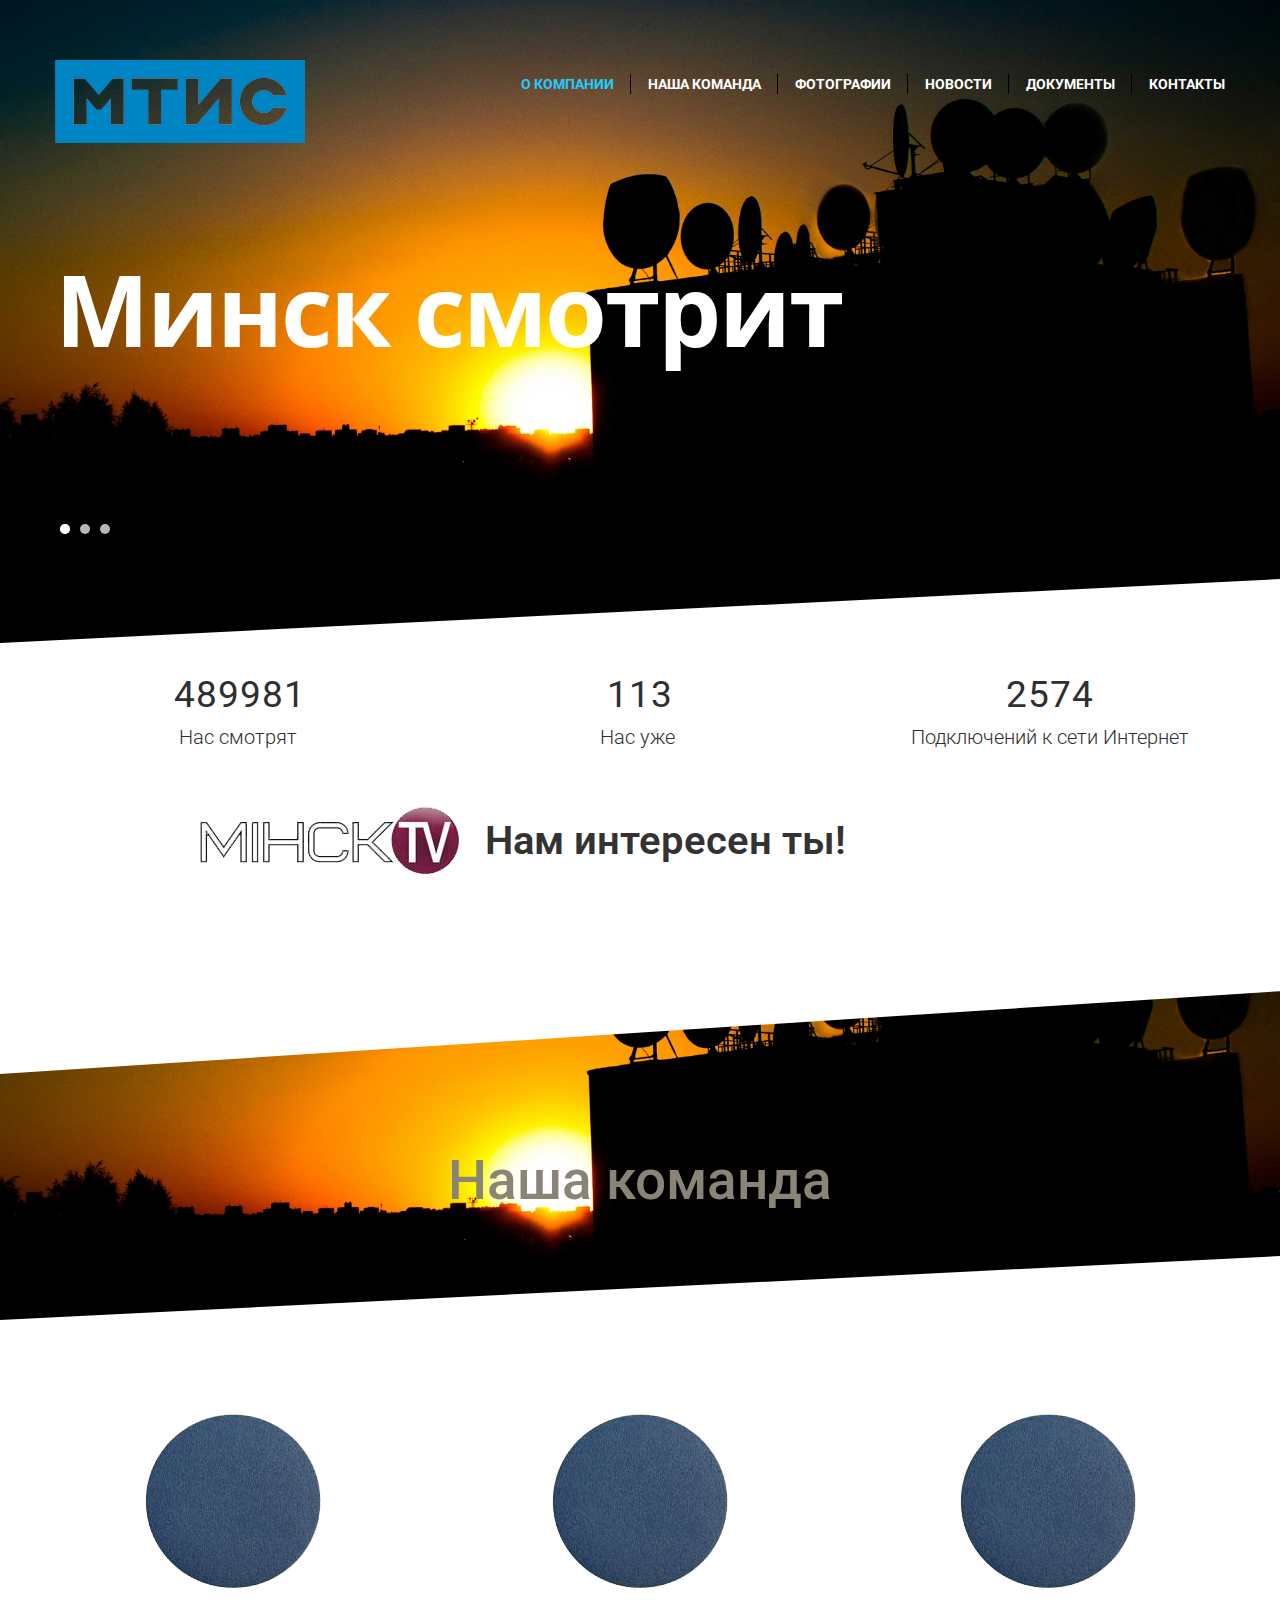
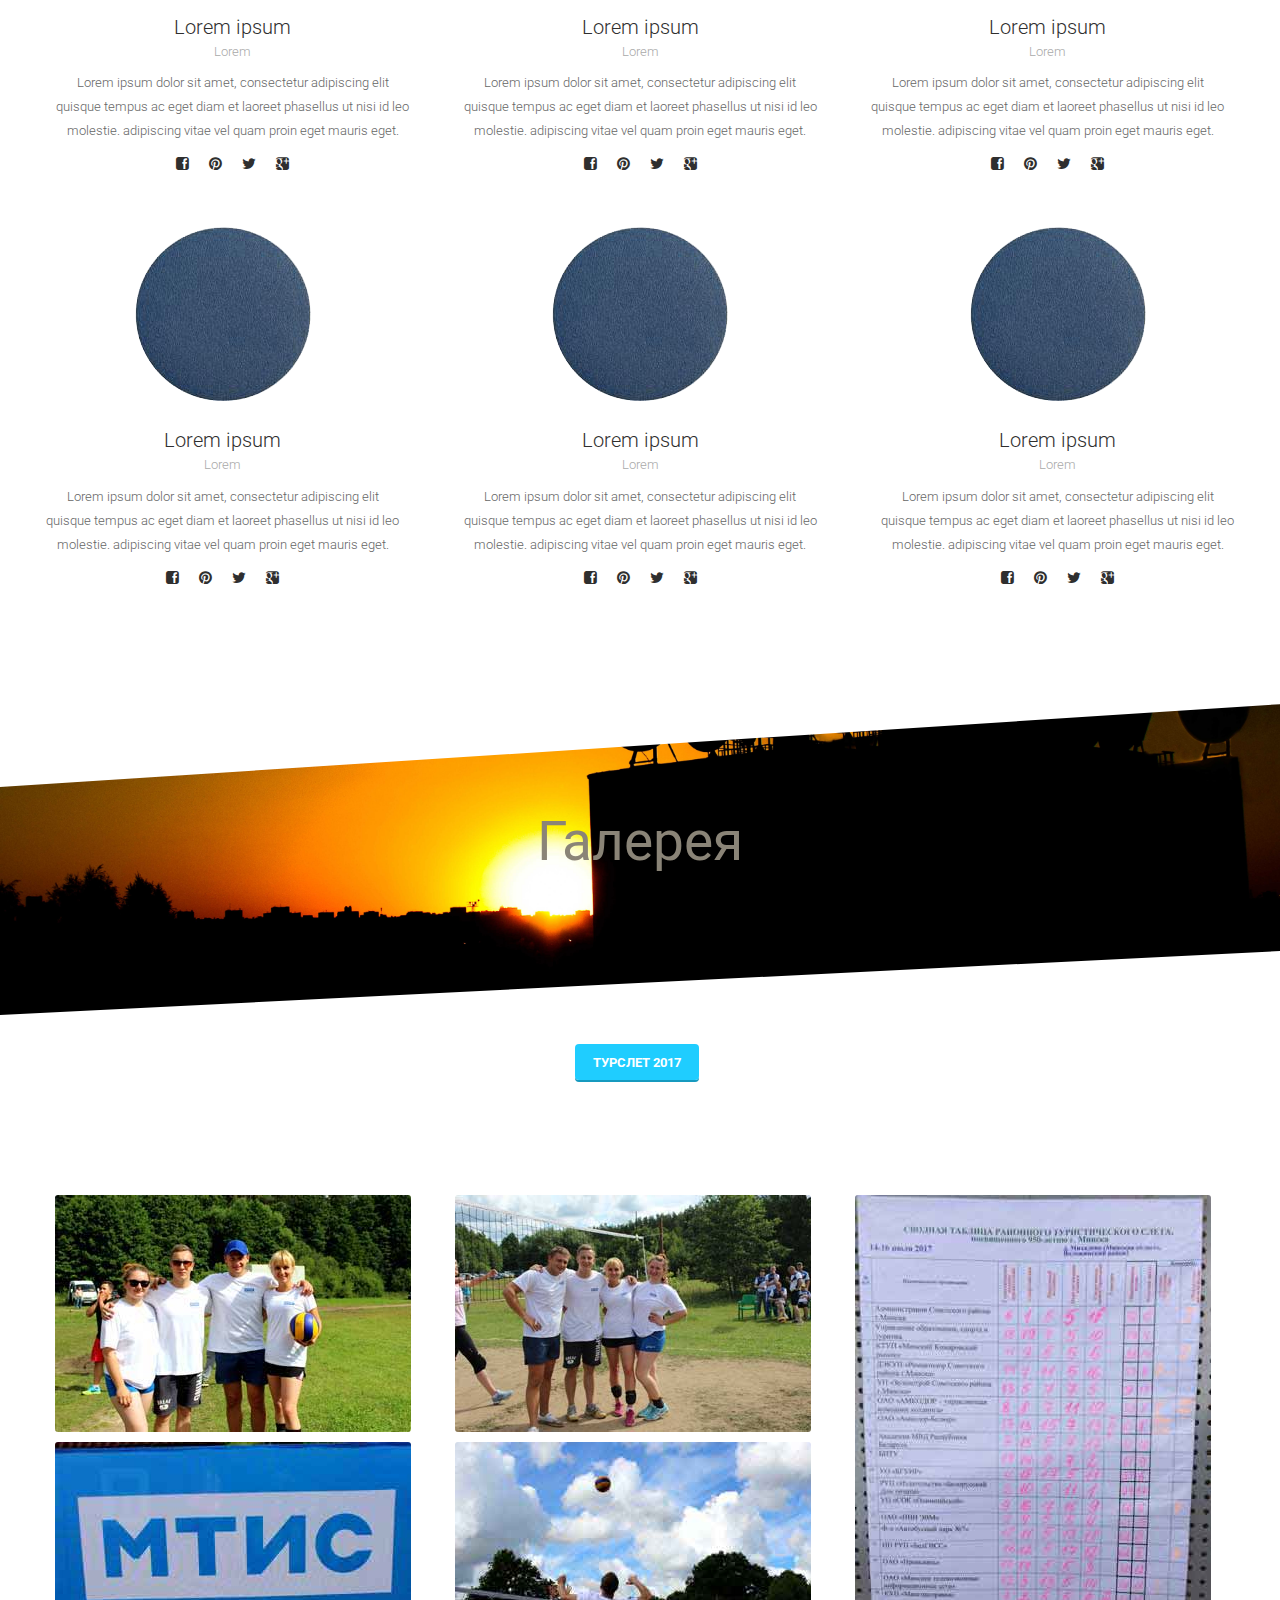
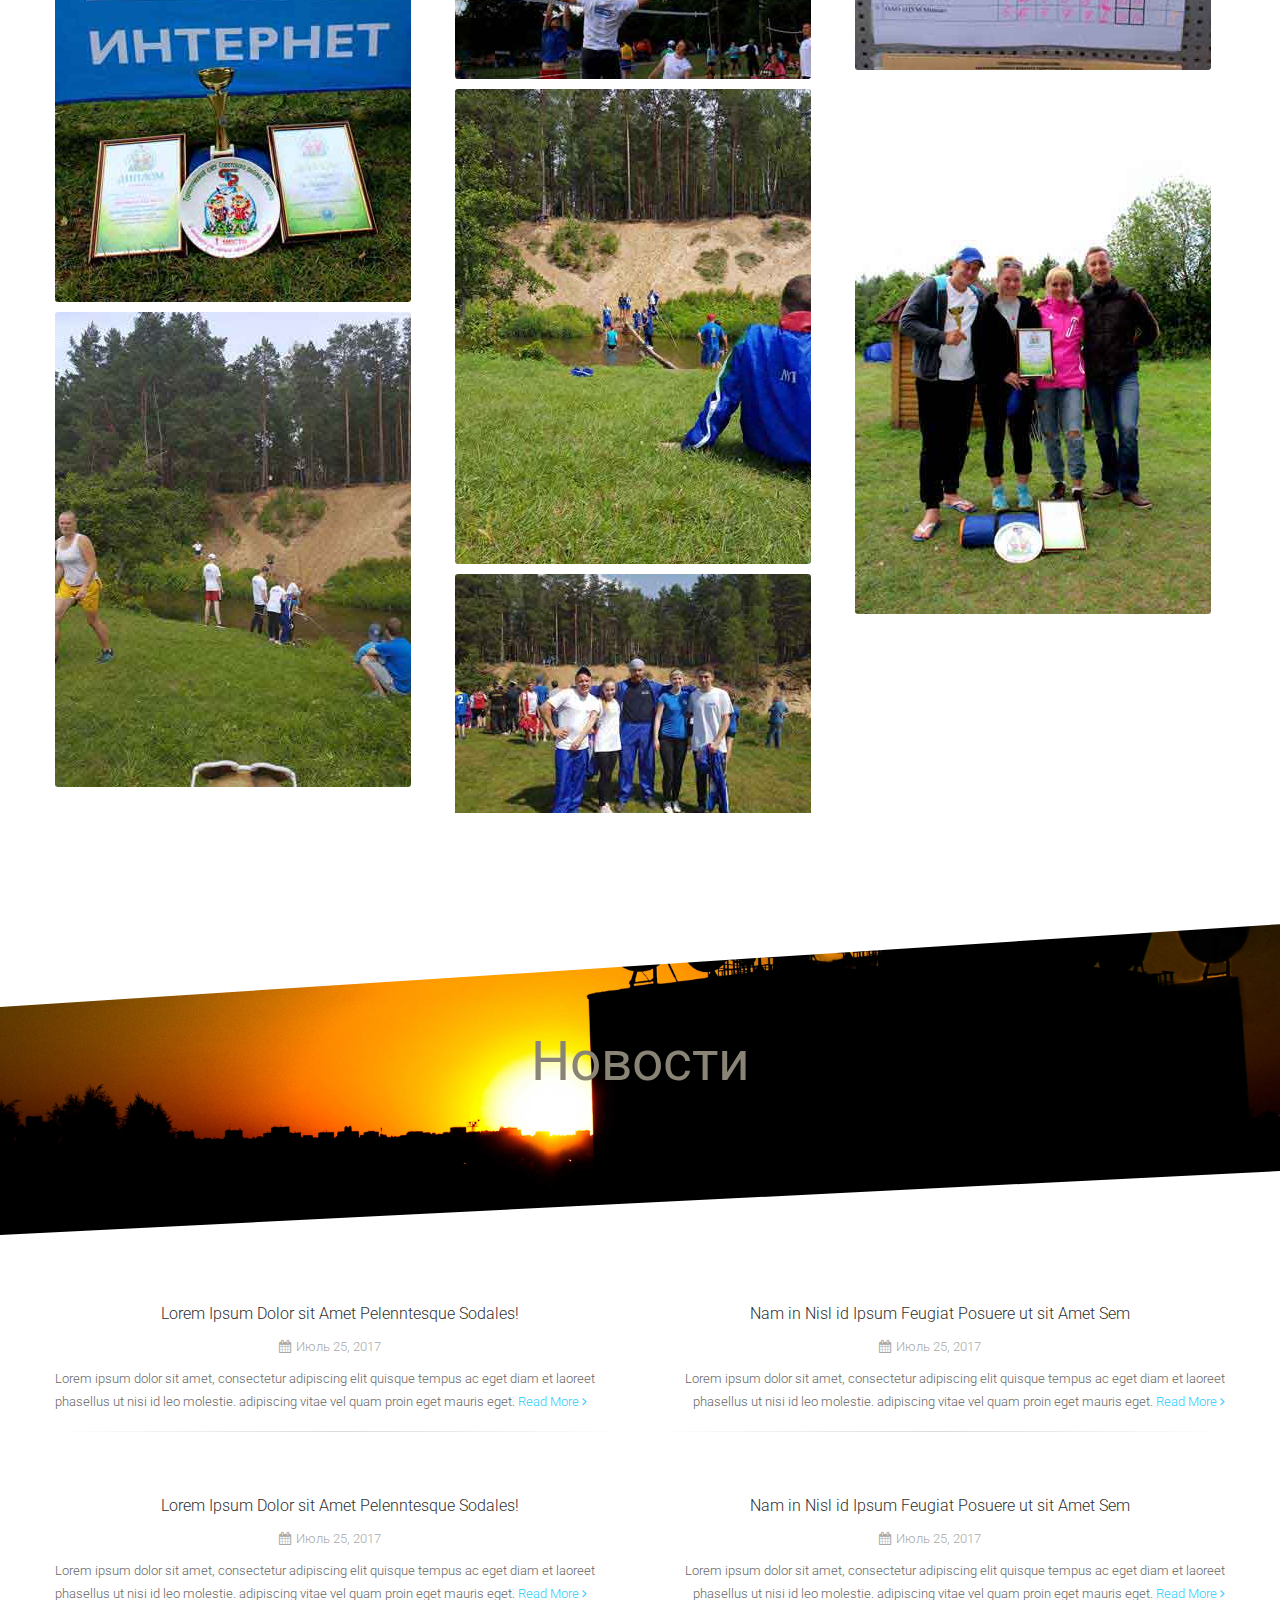
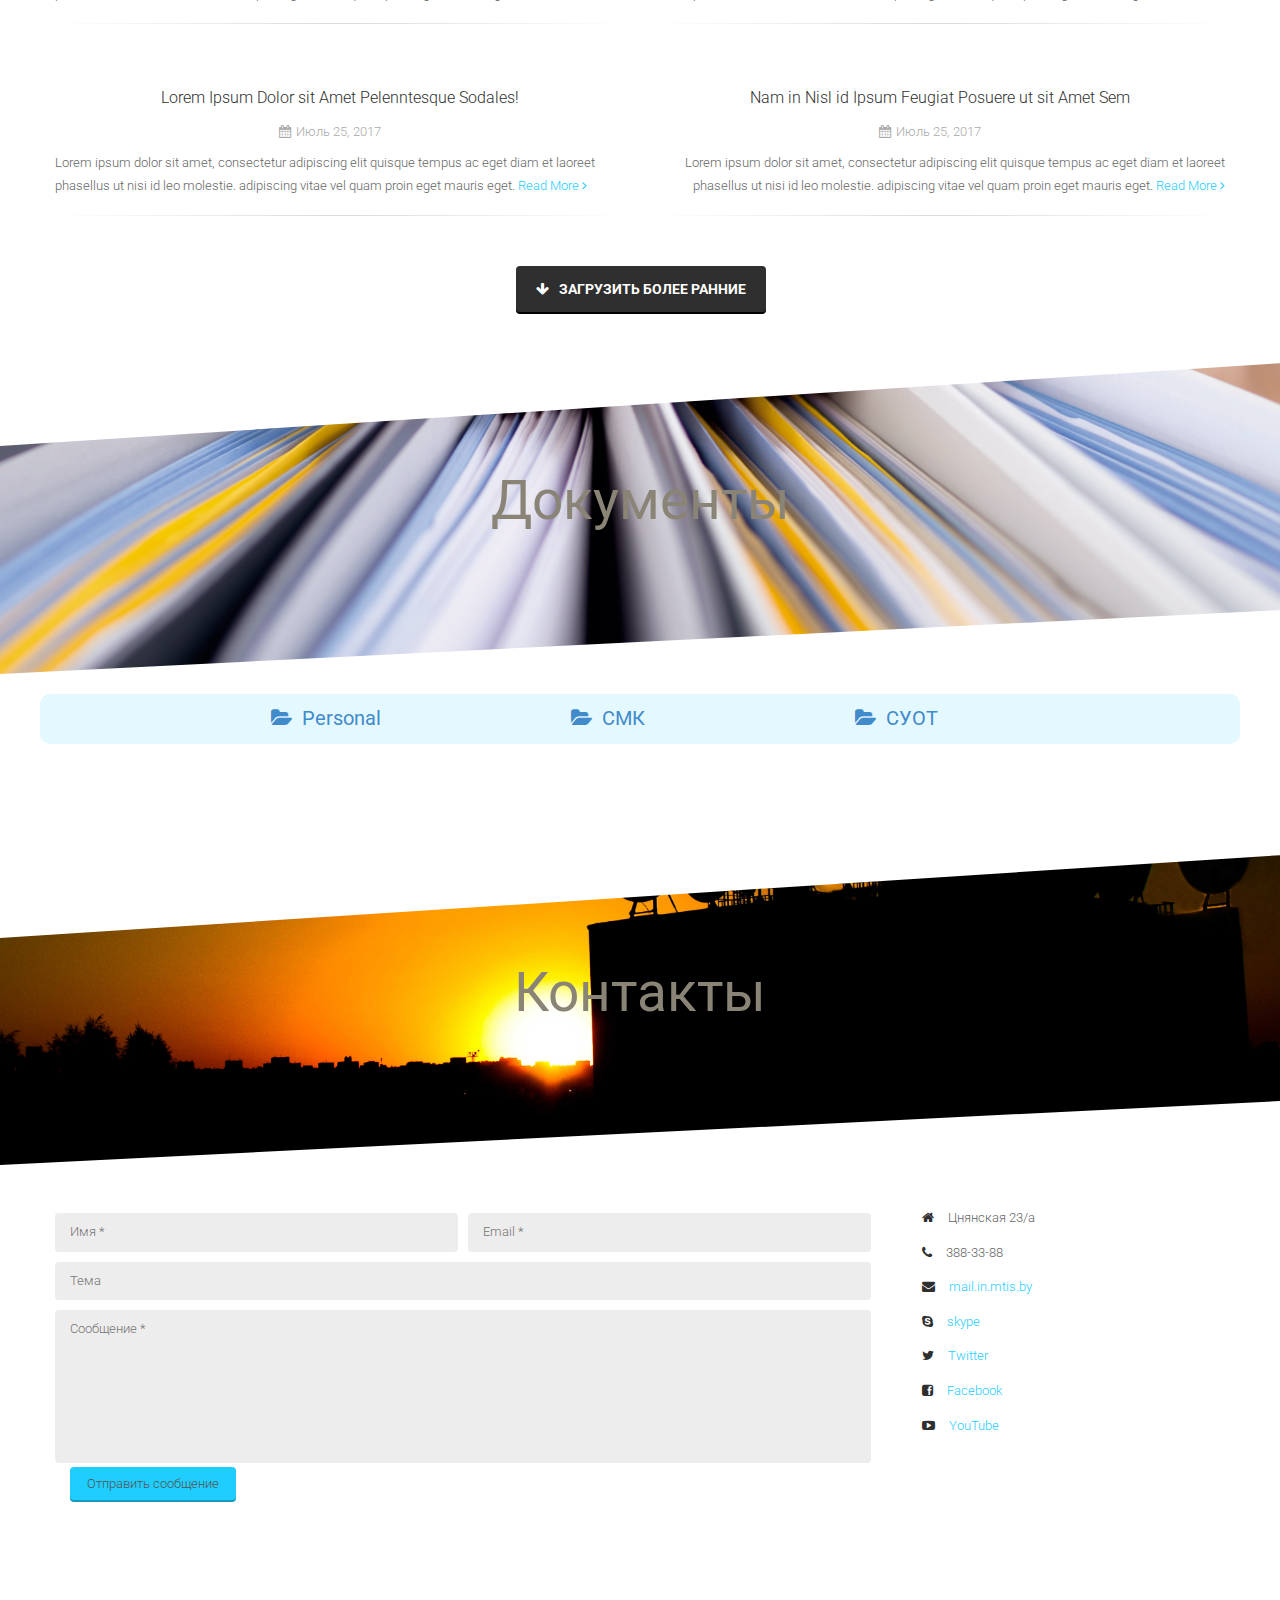
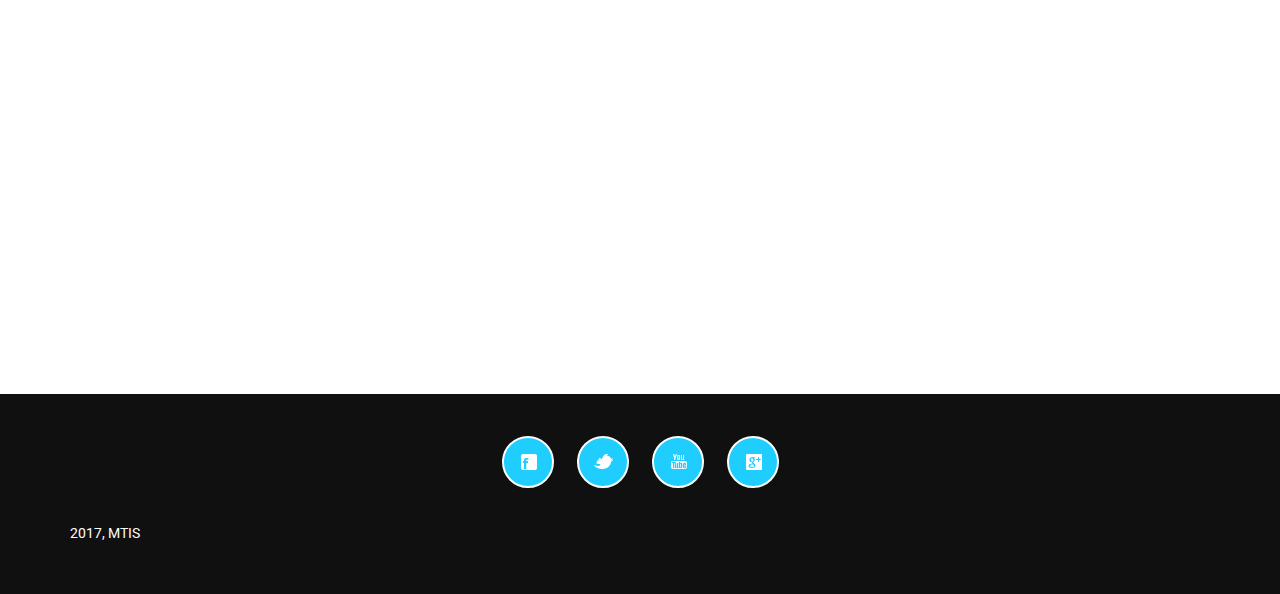
==== commit 36c88d50: "Update index.html" ====
--- a/index.html
+++ b/index.html
@@ -1194,16 +1194,13 @@
 		<div class="container">
 			<div class="row">
 				<div class="col-md-9 col-xs-12 forma">
-					<form>
+					<form method="post" action="php/post.php">
 						<input type="text" class="col-md-6 col-xs-12 name" name='name' placeholder='Имя *'/>
 						<input type="text" class="col-md-6 col-xs-12 Email" name='Email' placeholder='Email *'/>
 						<input type="text" class="col-md-12 col-xs-12 Subject" name='Subject' placeholder='Тема'/>
-						<textarea type="text" class="col-md-12 col-xs-12 Message" name='Message' placeholder='Сообщение *'></textarea>
+						<textarea class="col-md-12 col-xs-12 Message" rows="10" cols="45" name='Message' placeholder='Сообщение *'></textarea>
 						<div class="cBtn col-xs-12">
-							<ul>
-								<li class="clear"><a href="#"><i class="fa fa-times"></i>Очистить форму</a></li>
-								<li class="send"><a href="#"><i class="fa fa-share"></i>Отправить сообщение</a></li>
-							</ul>
+							<input class=" send fa fa-share" type= "submit" value= "Отправить сообщение">
 						</div>
 					</form>
 				</div>
@@ -1370,4 +1367,4 @@
 	</script>
 	</body>
 	
-</html>+</html>
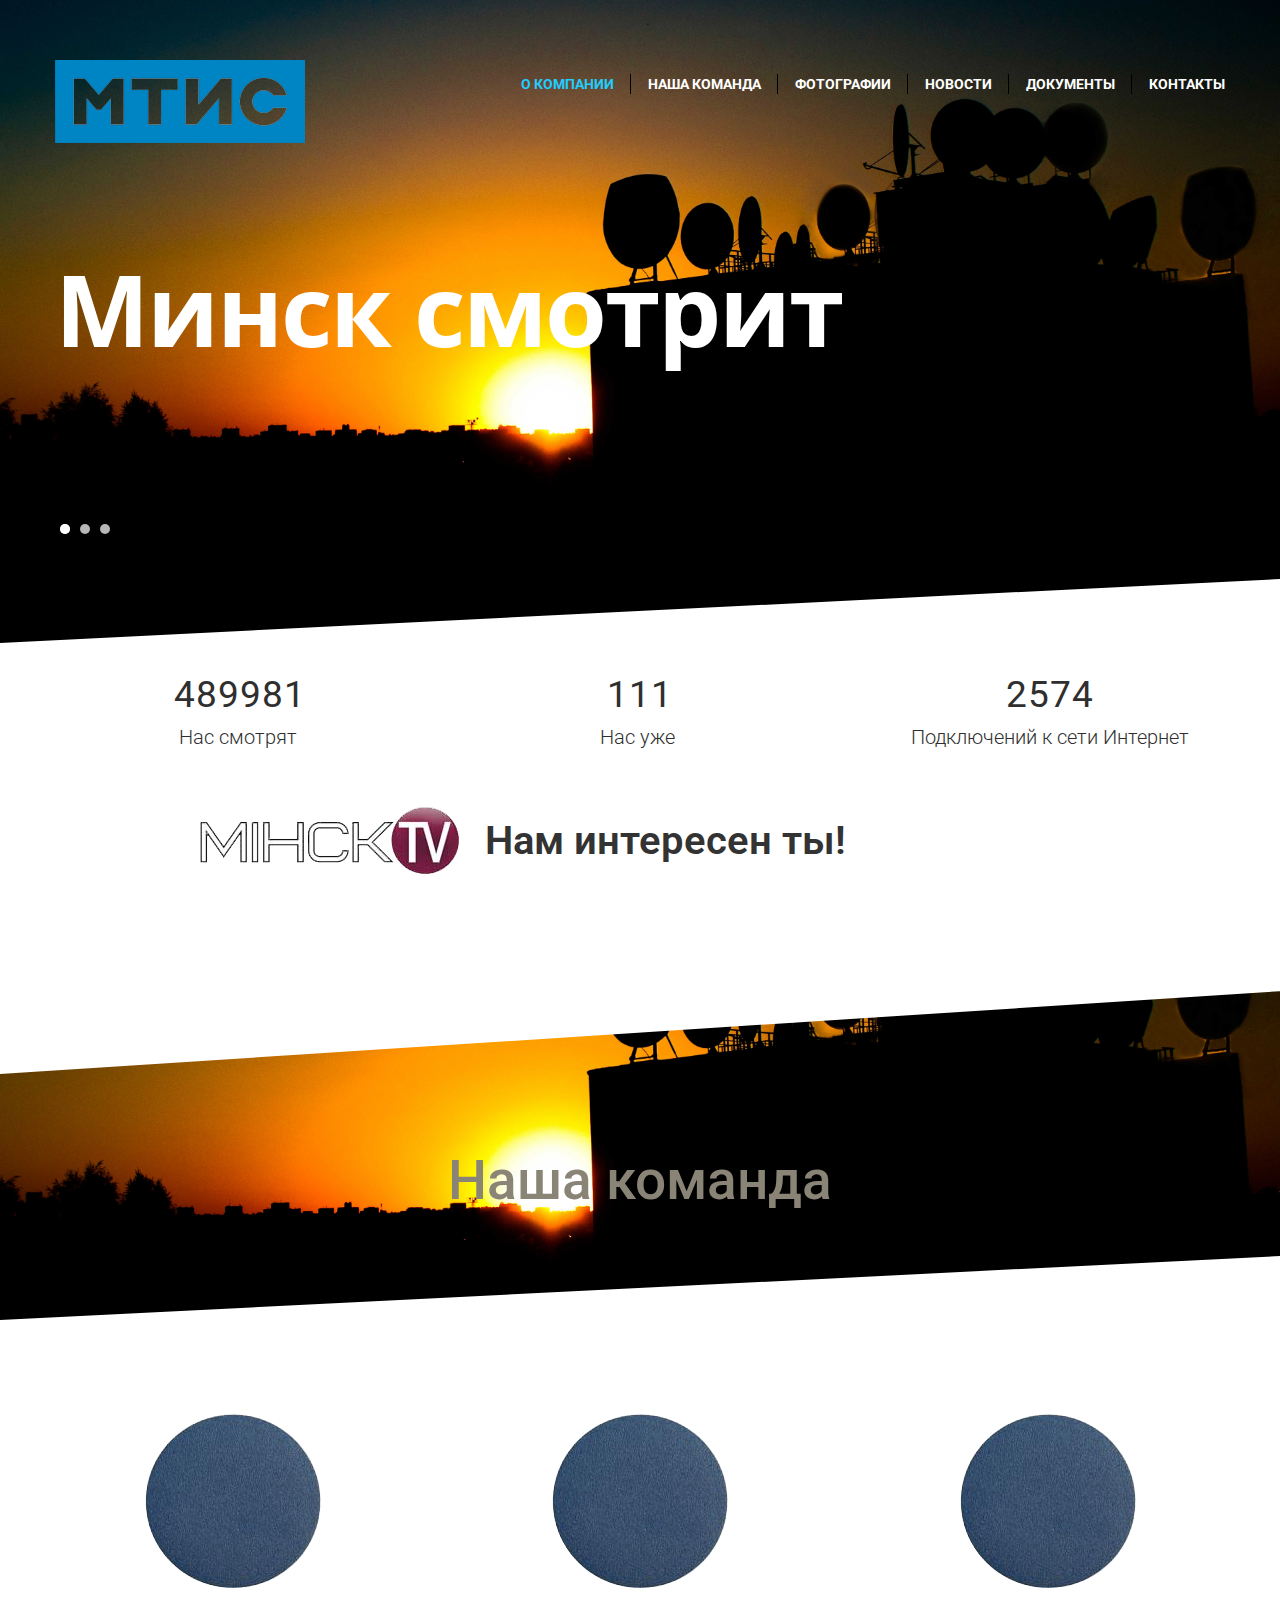
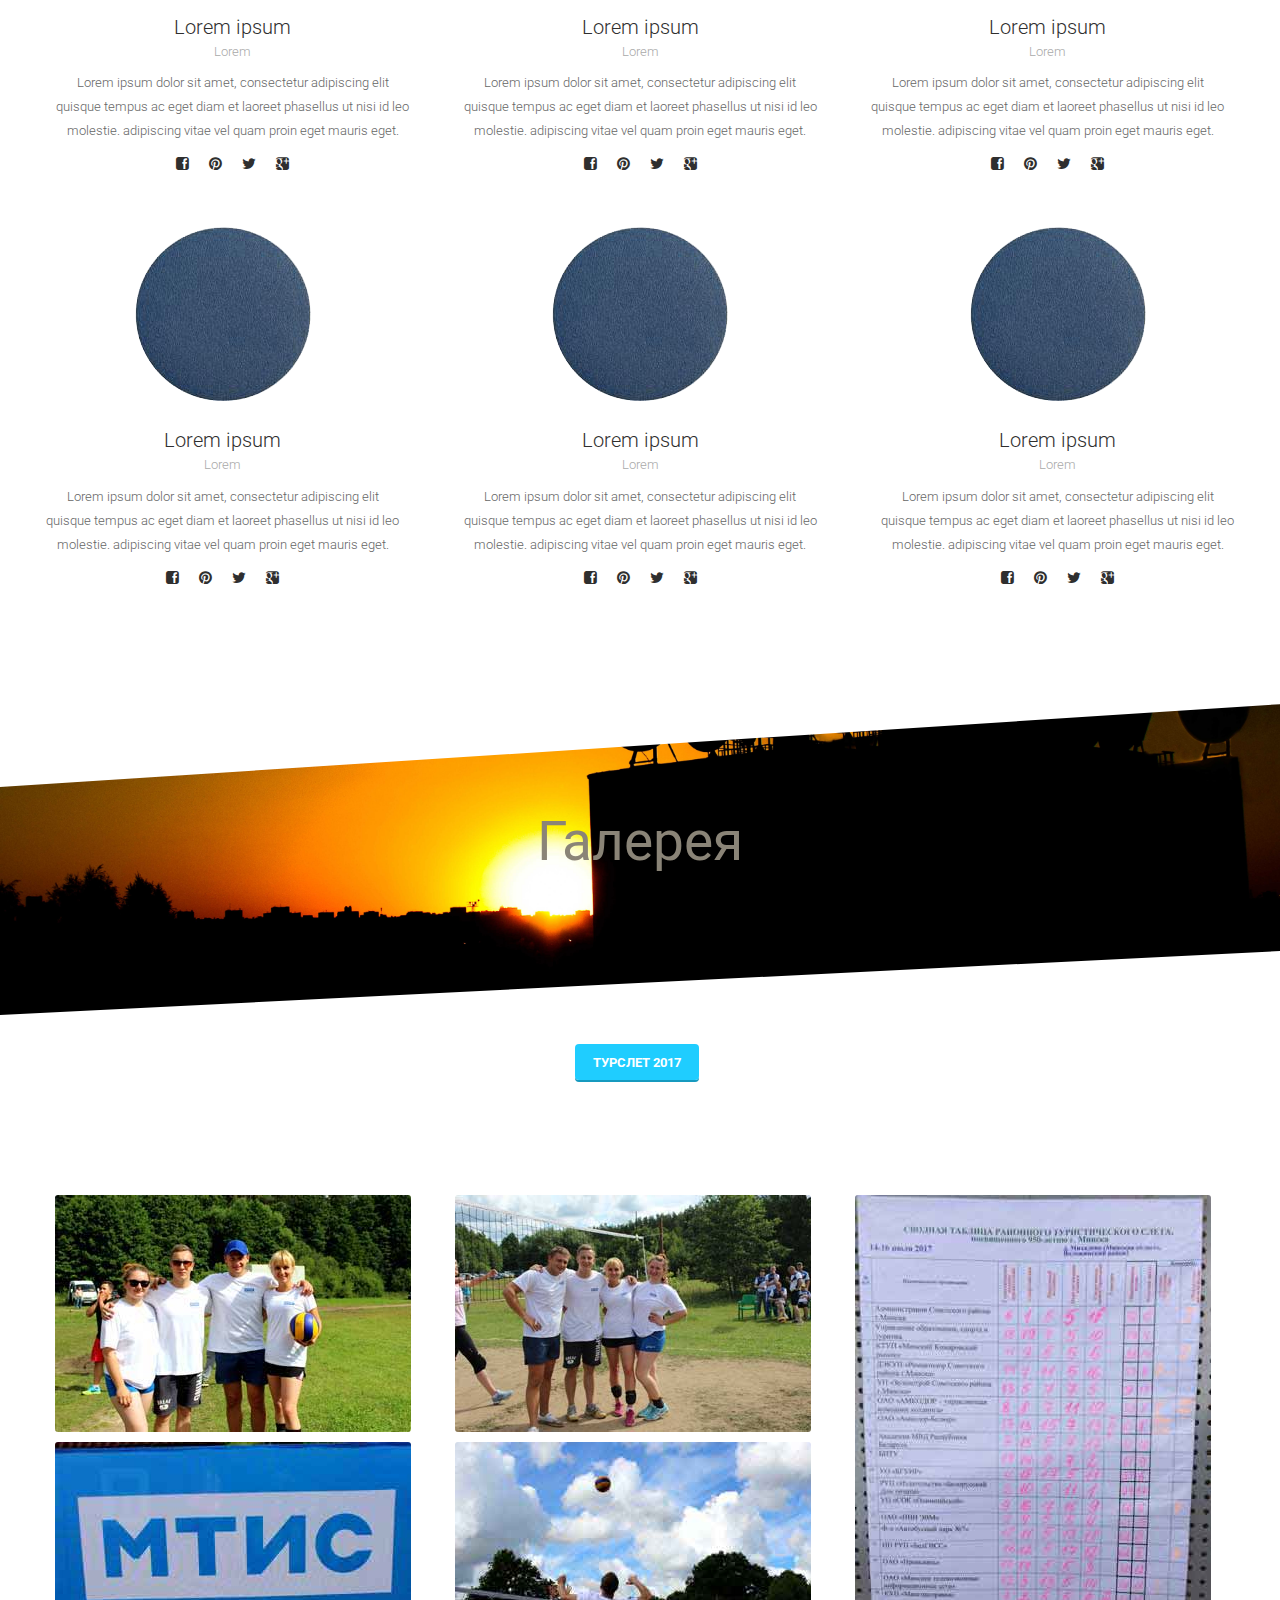
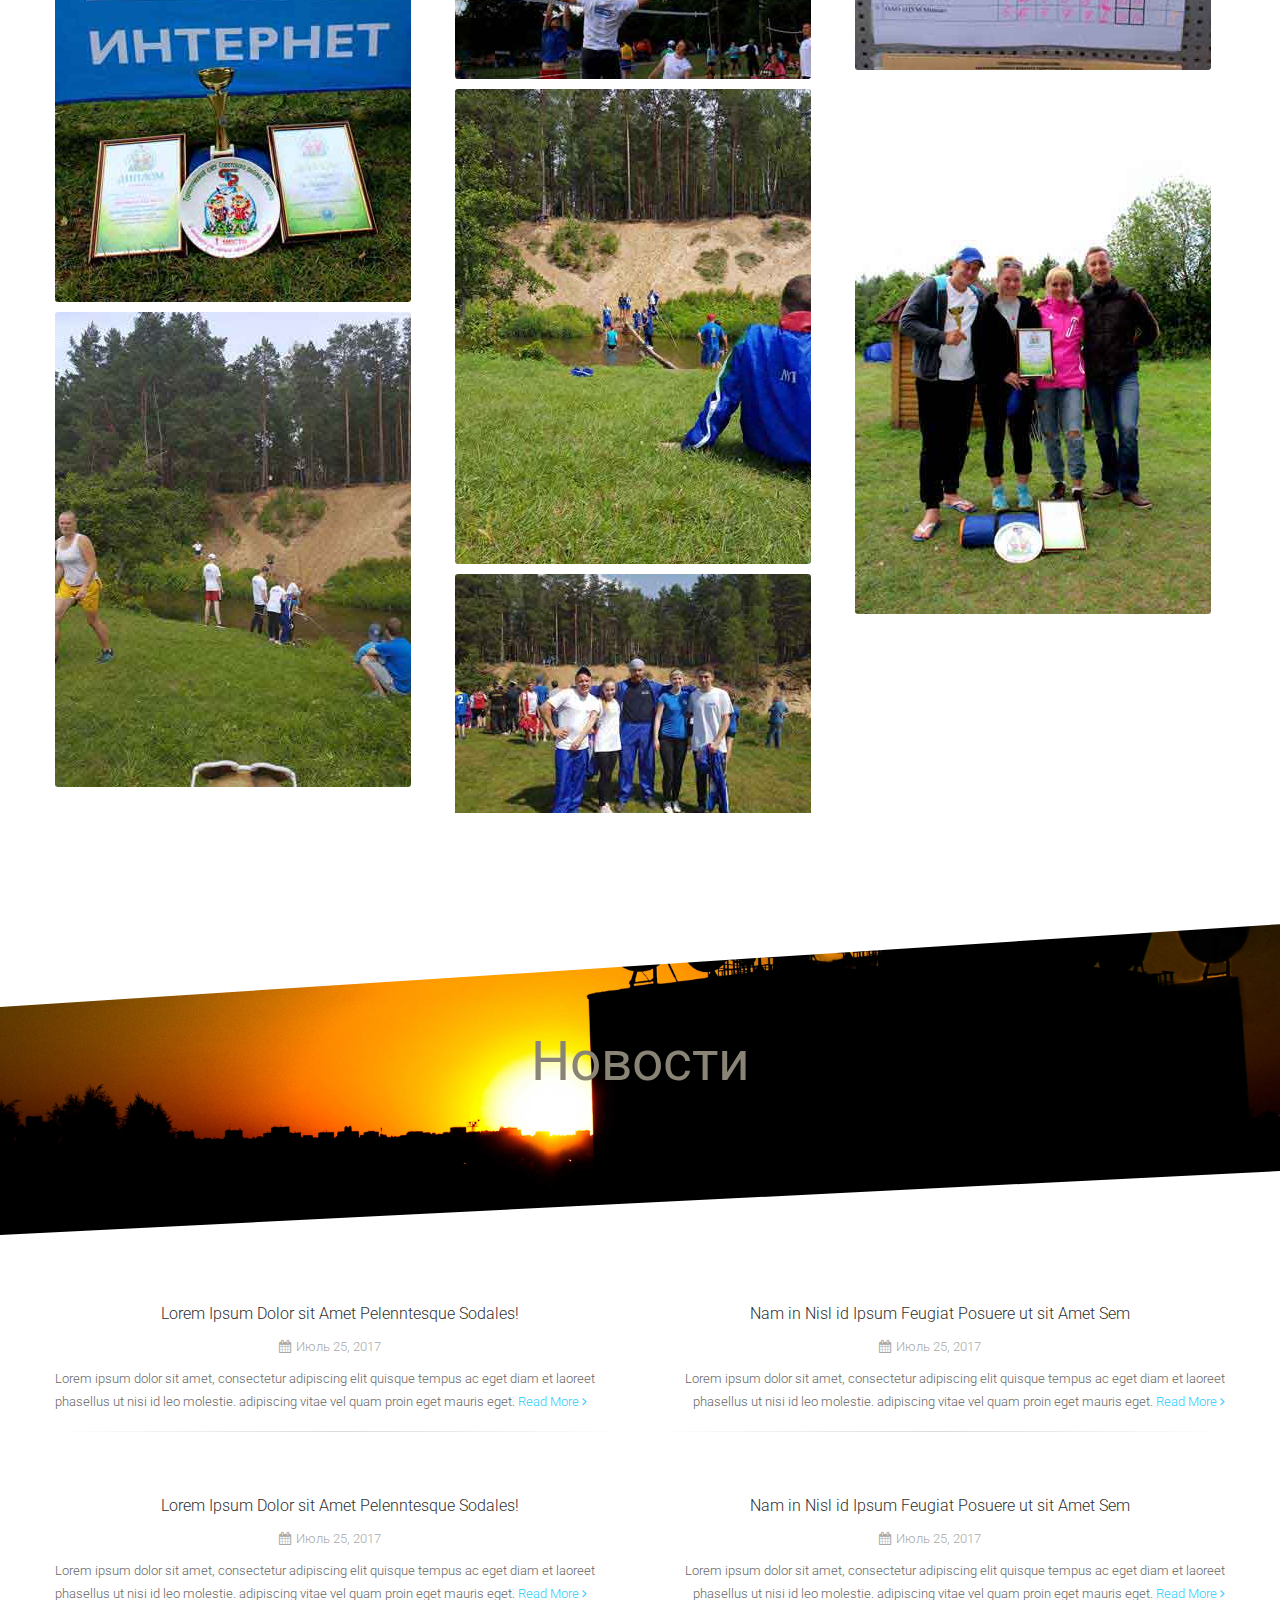
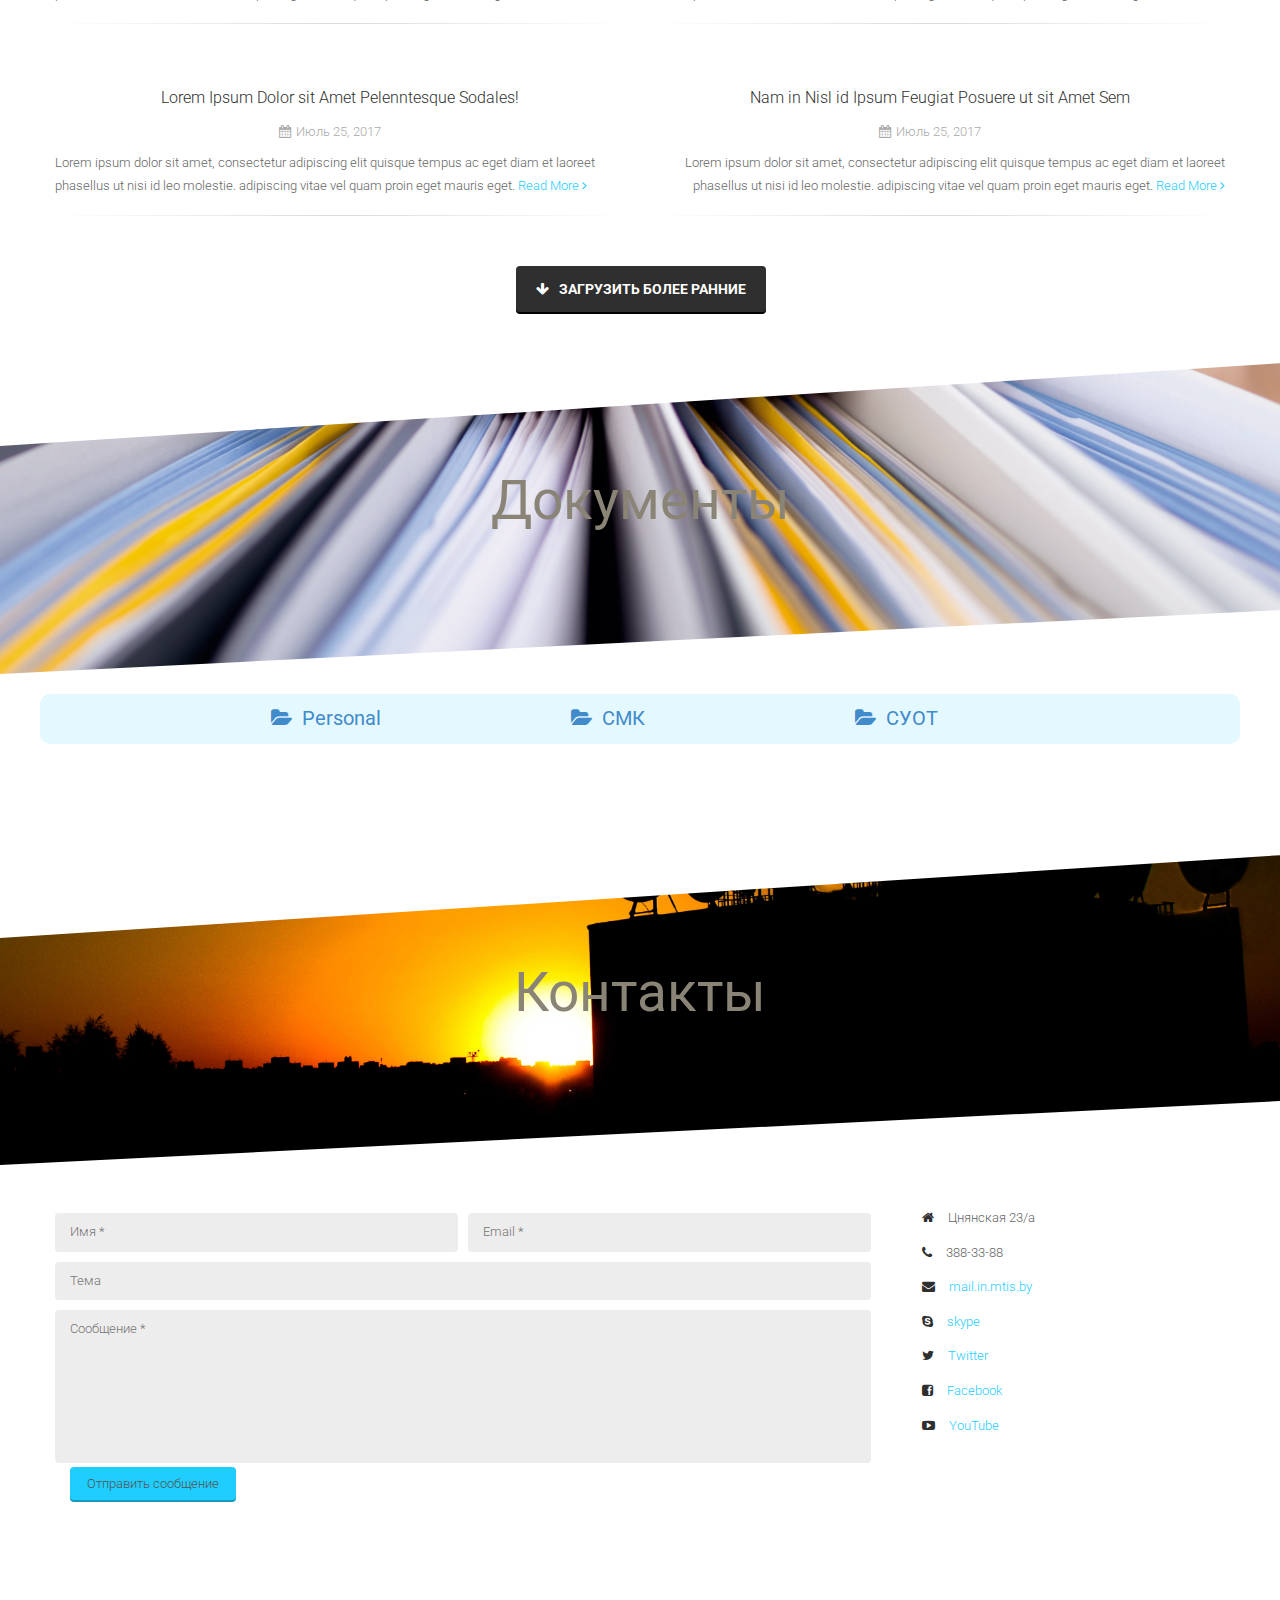
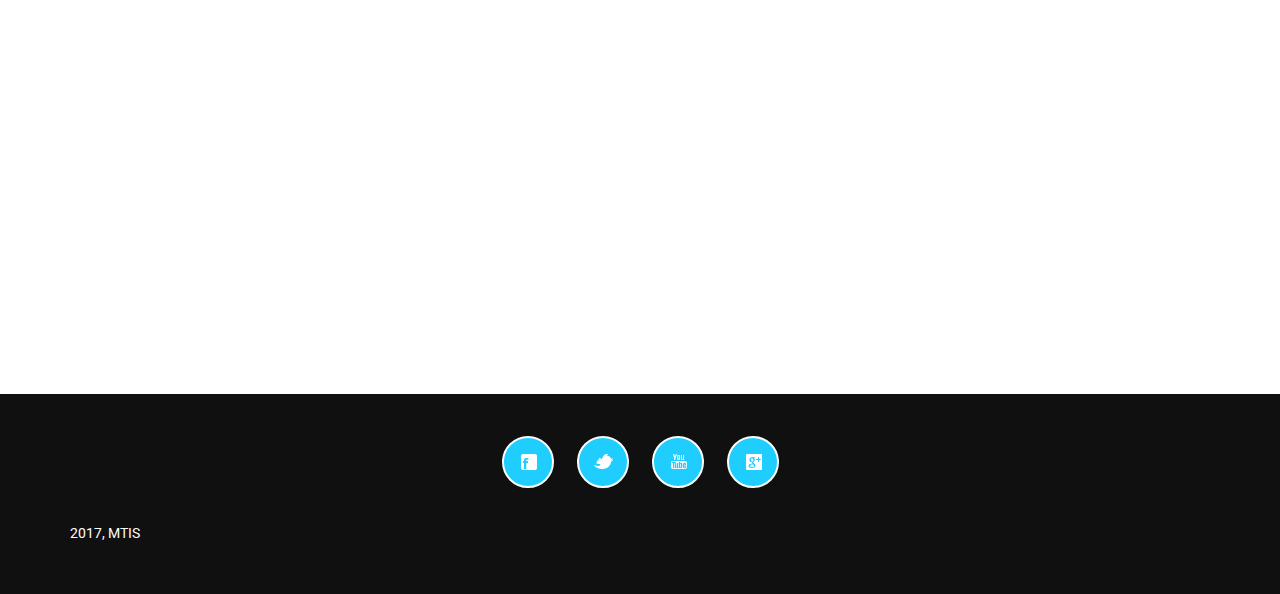
==== commit 20e4c098: "Update index.html" ====
--- a/index.html
+++ b/index.html
@@ -1194,7 +1194,7 @@
 		<div class="container">
 			<div class="row">
 				<div class="col-md-9 col-xs-12 forma">
-					<form method="post" action="php/post.php">
+					<form method="post" action="post.php">
 						<input type="text" class="col-md-6 col-xs-12 name" name='name' placeholder='Имя *'/>
 						<input type="text" class="col-md-6 col-xs-12 Email" name='Email' placeholder='Email *'/>
 						<input type="text" class="col-md-12 col-xs-12 Subject" name='Subject' placeholder='Тема'/>
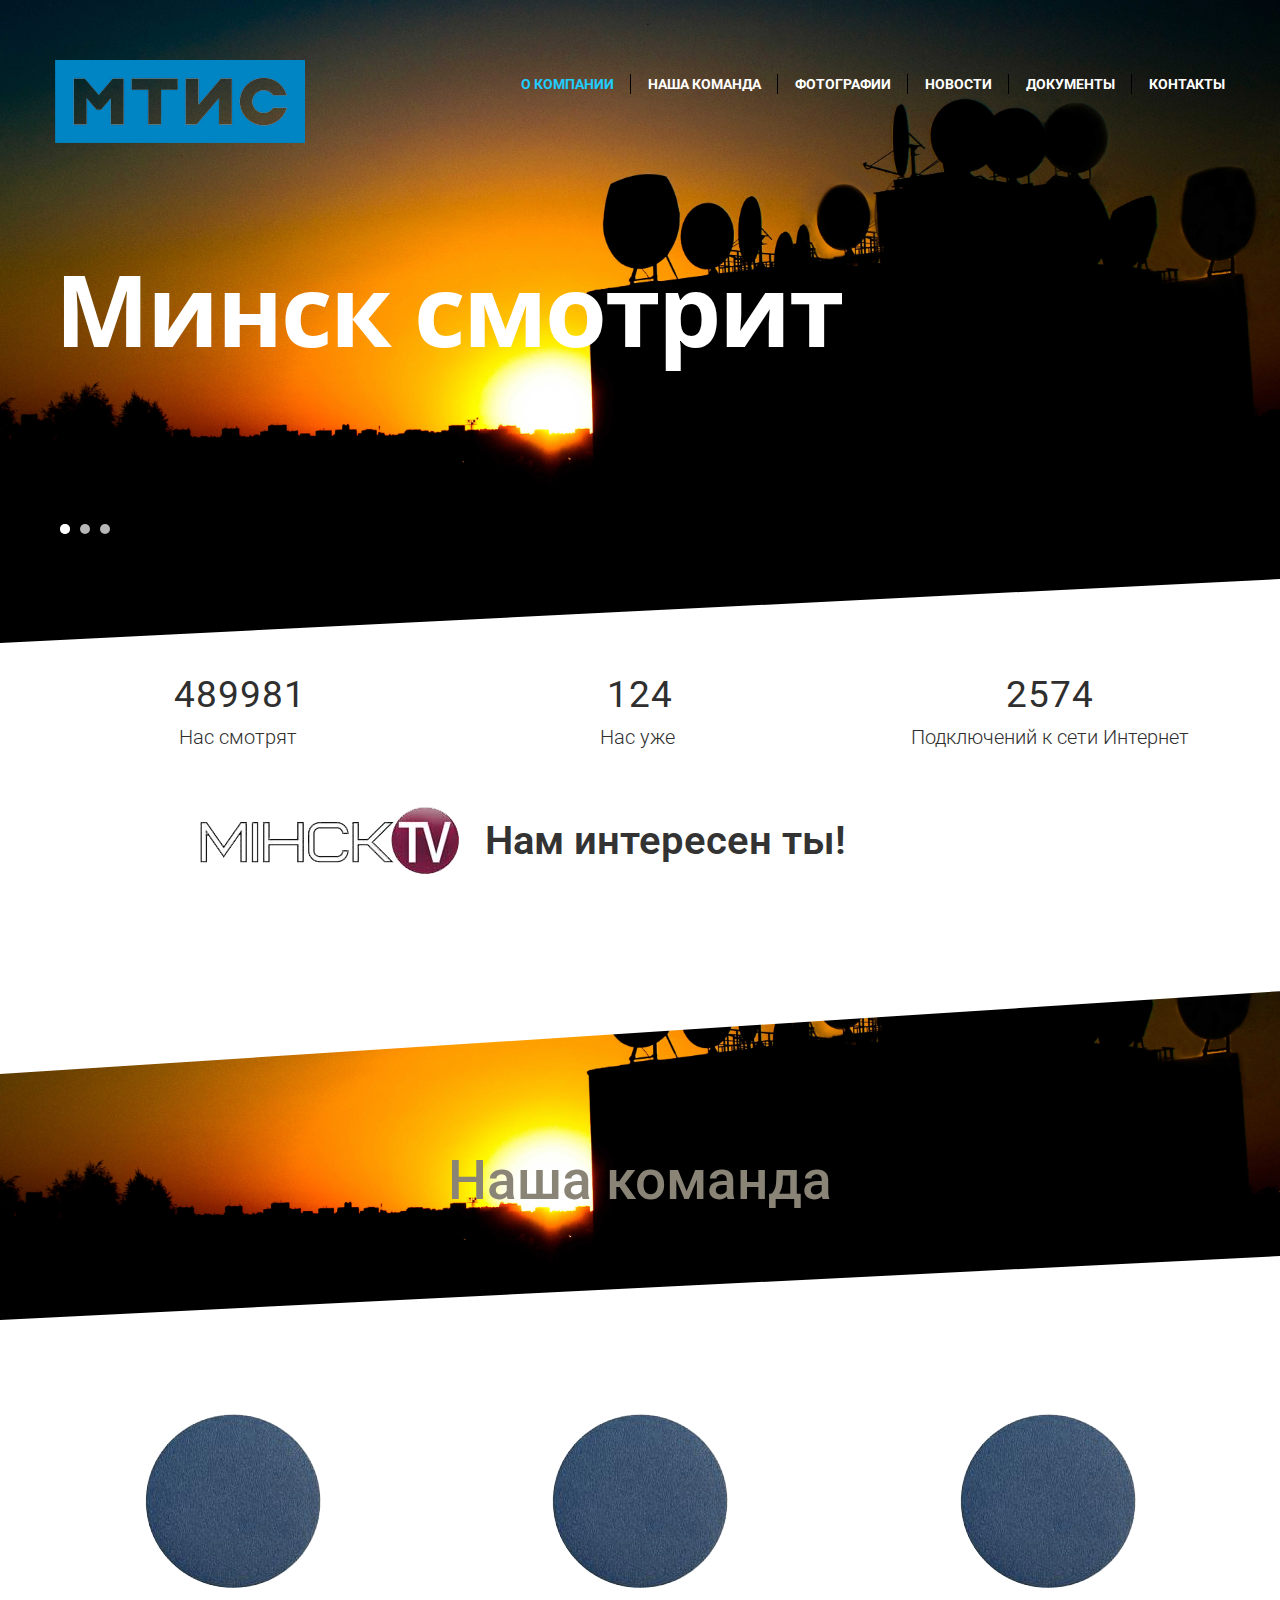
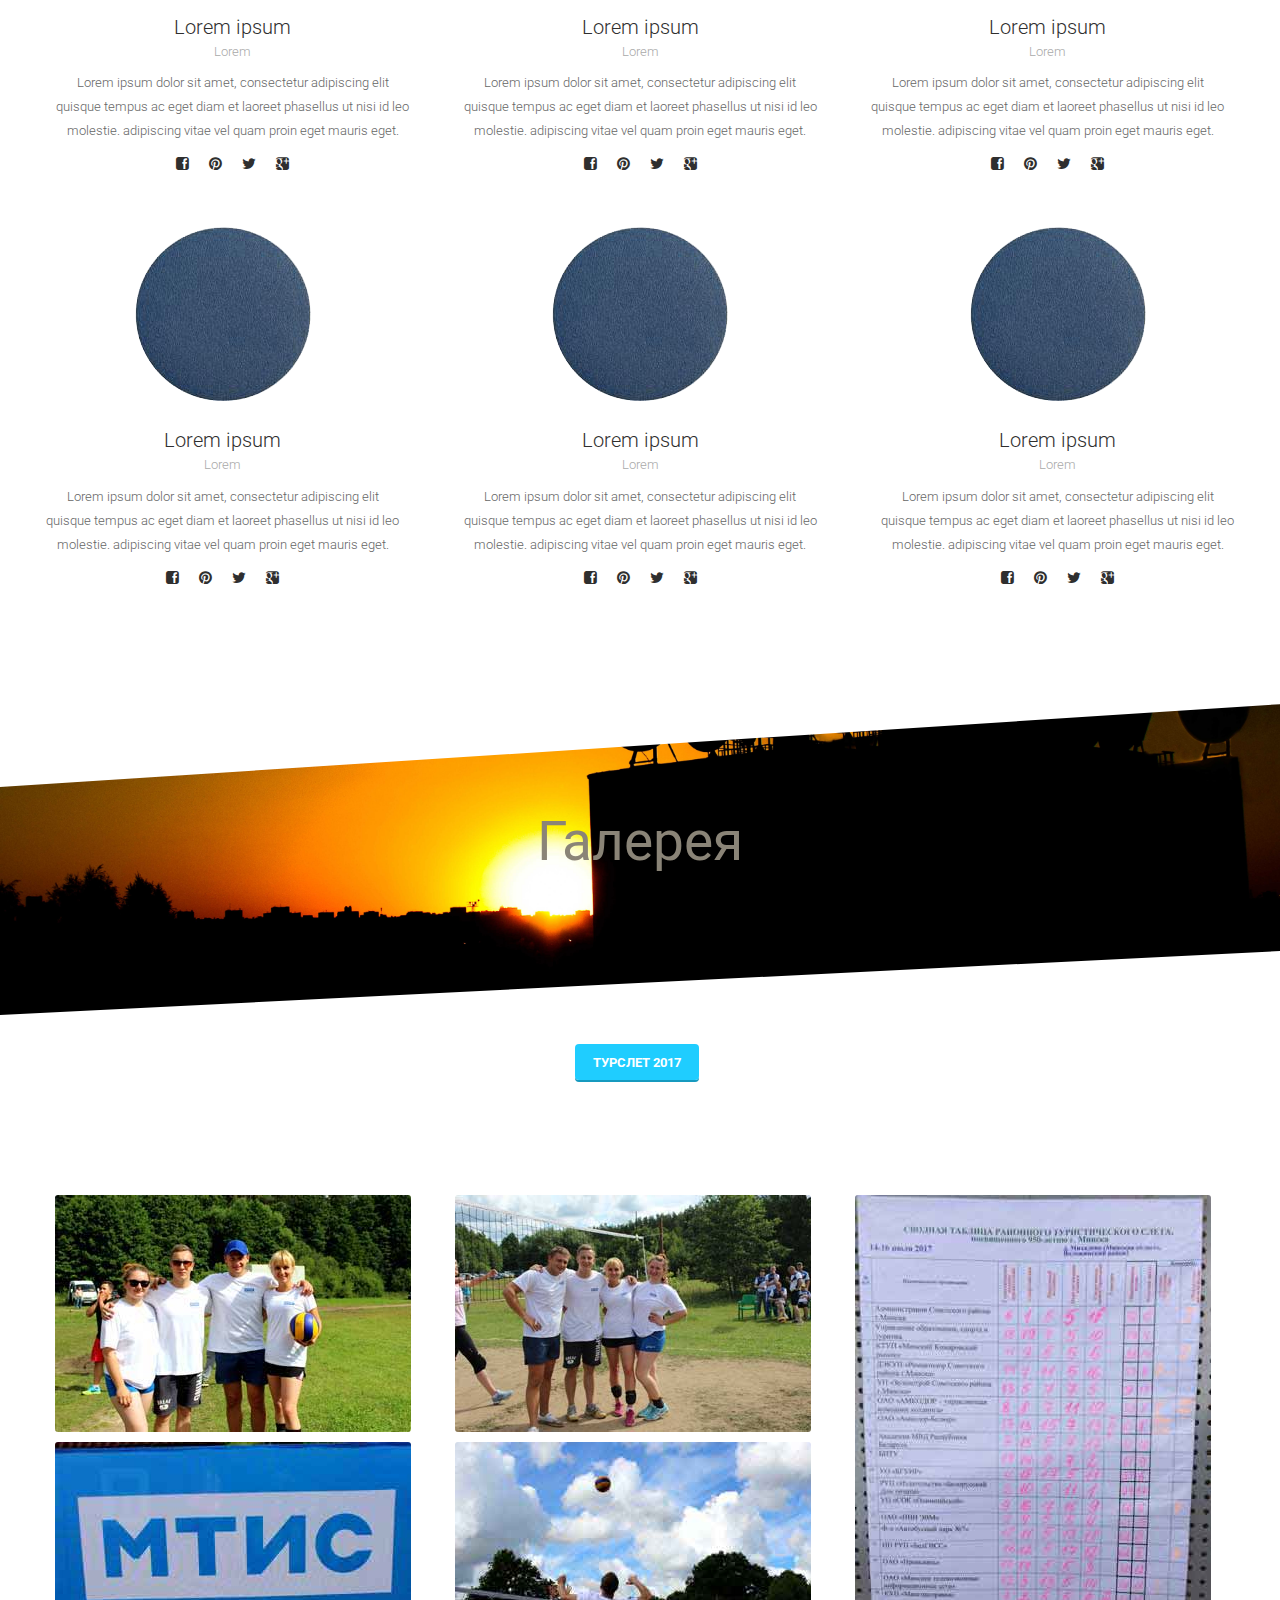
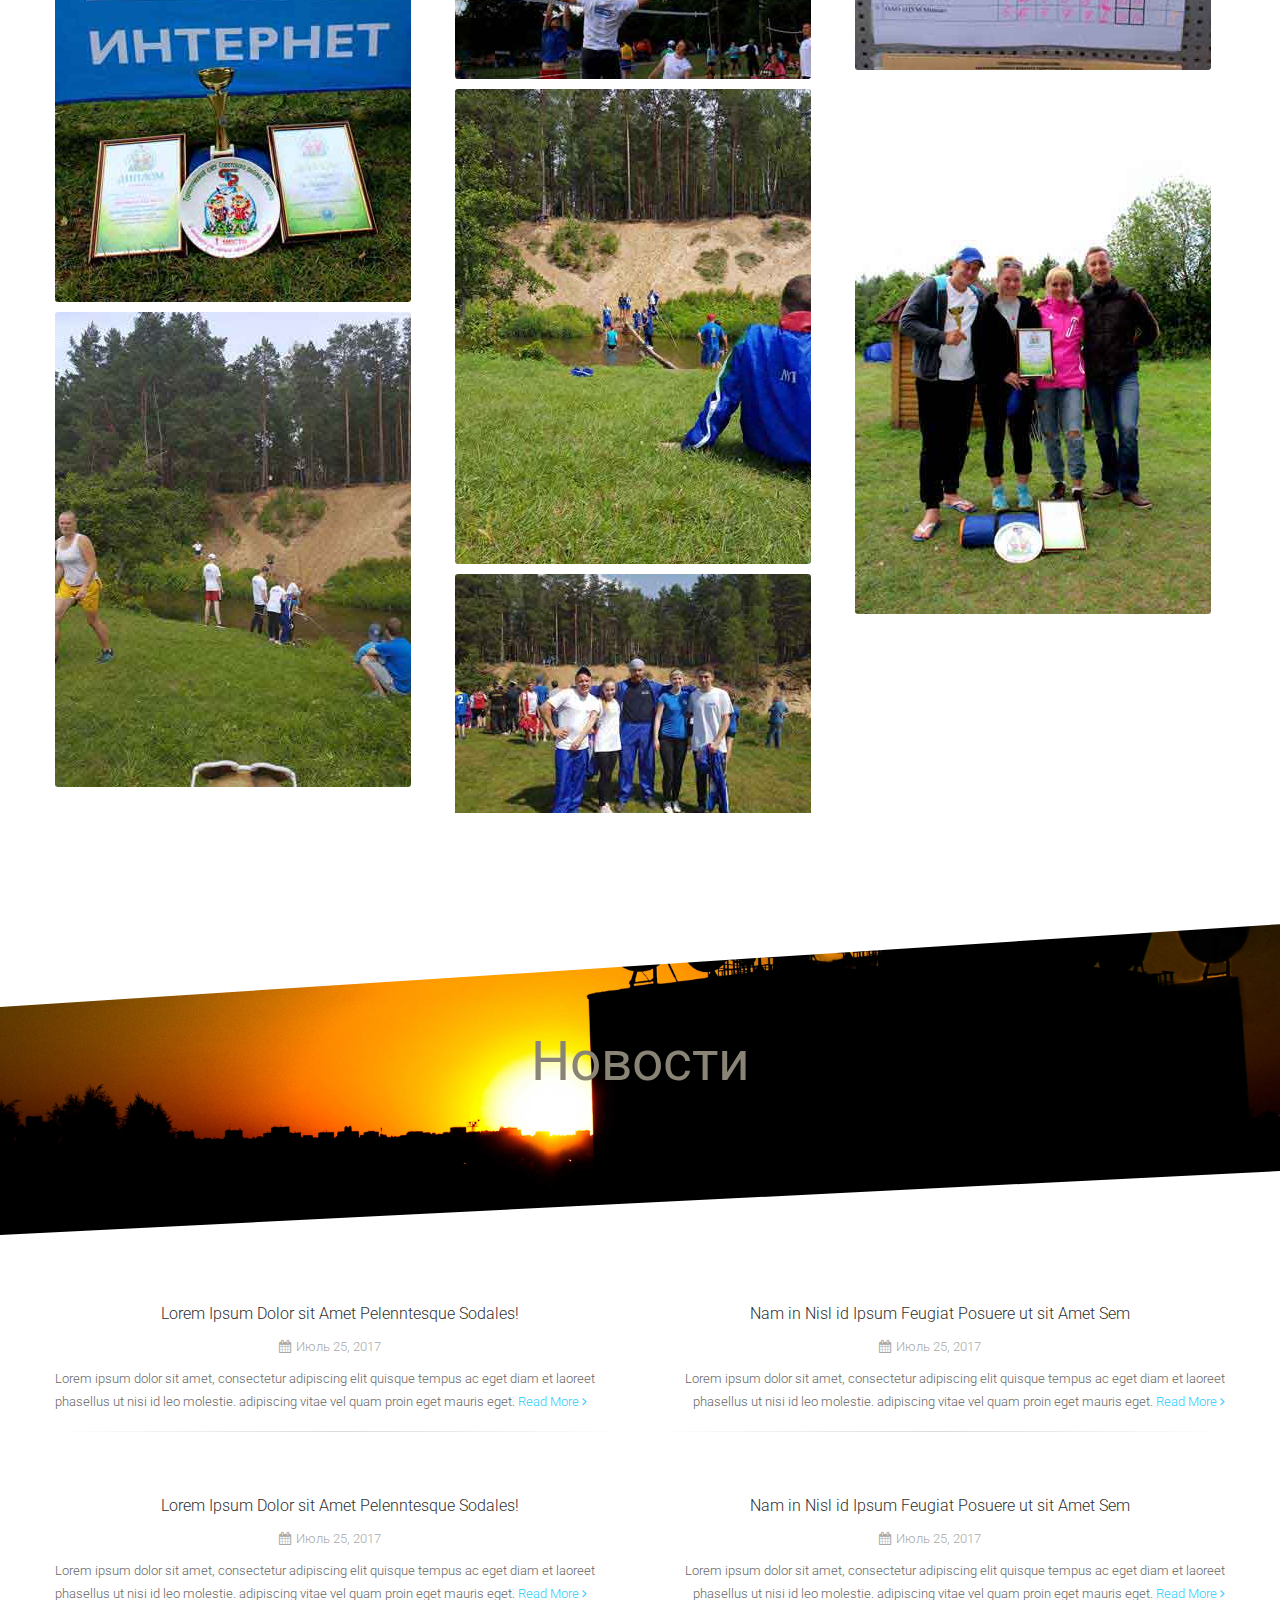
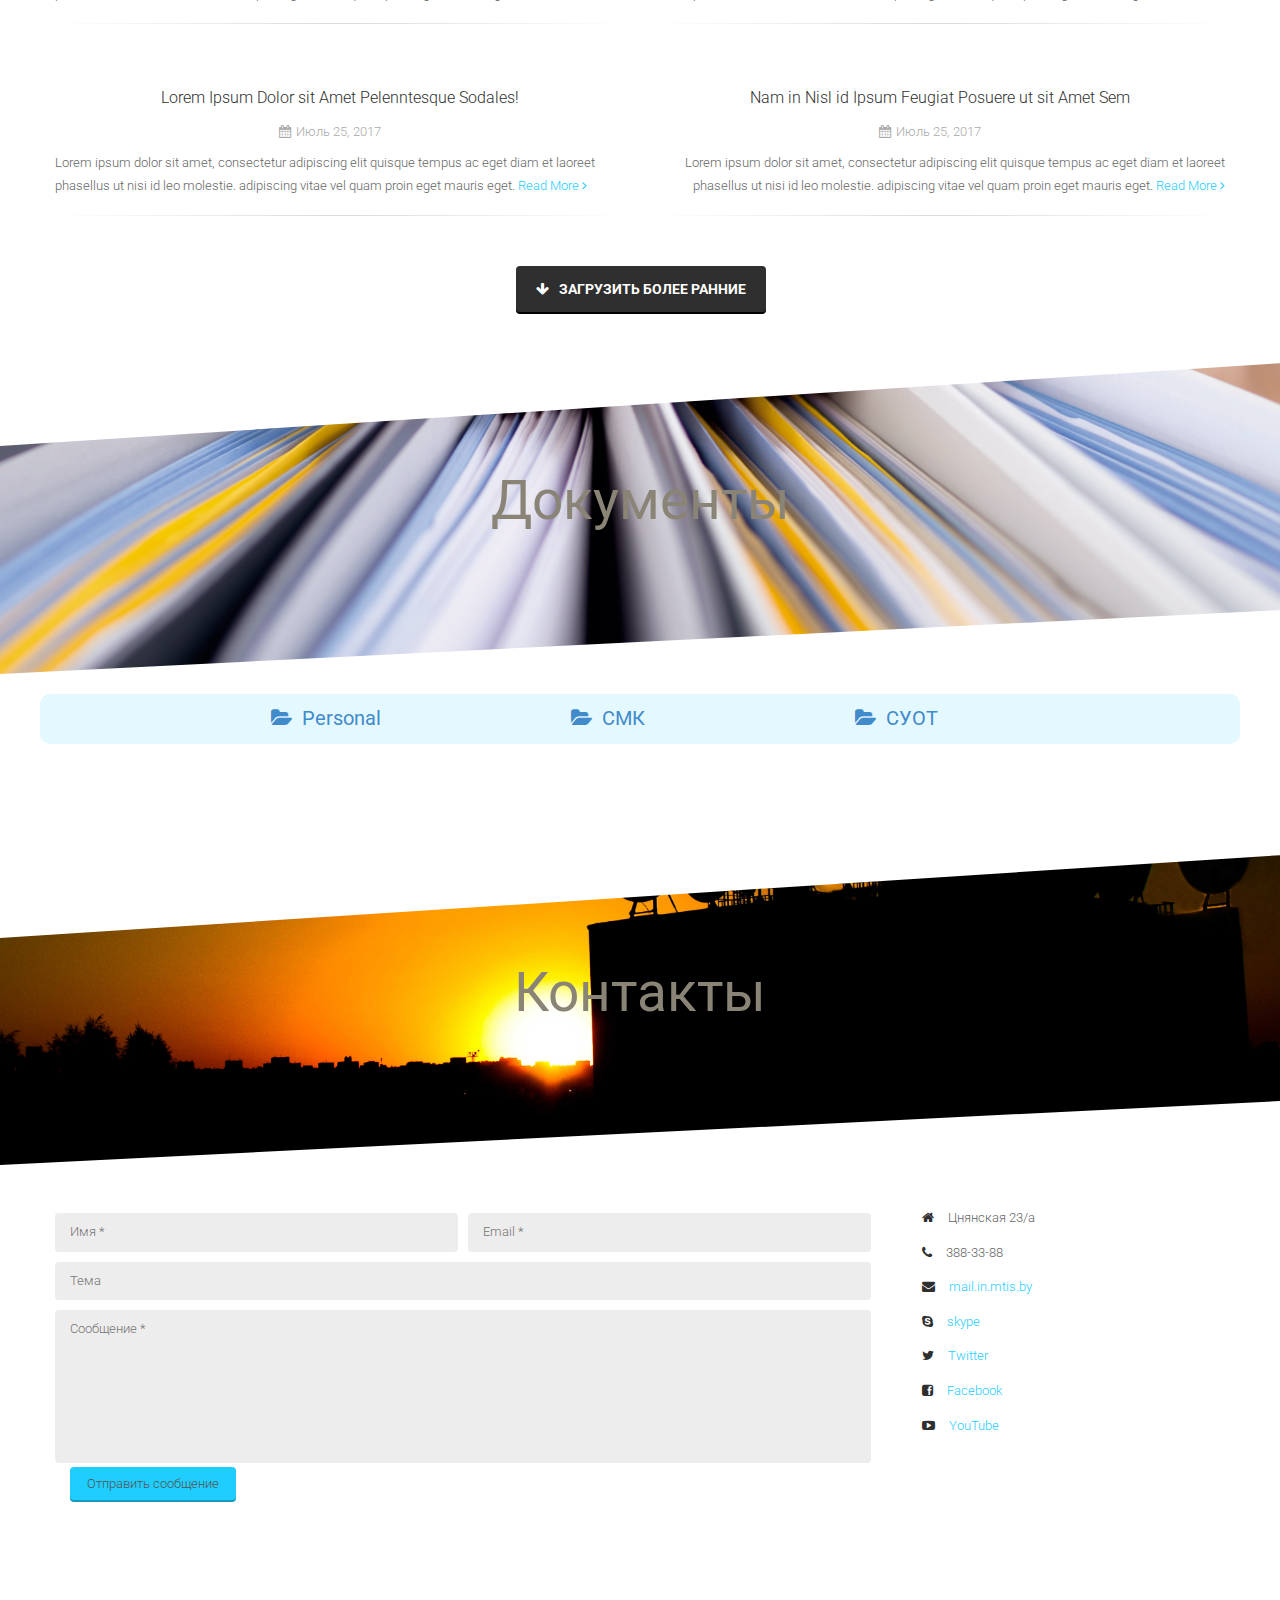
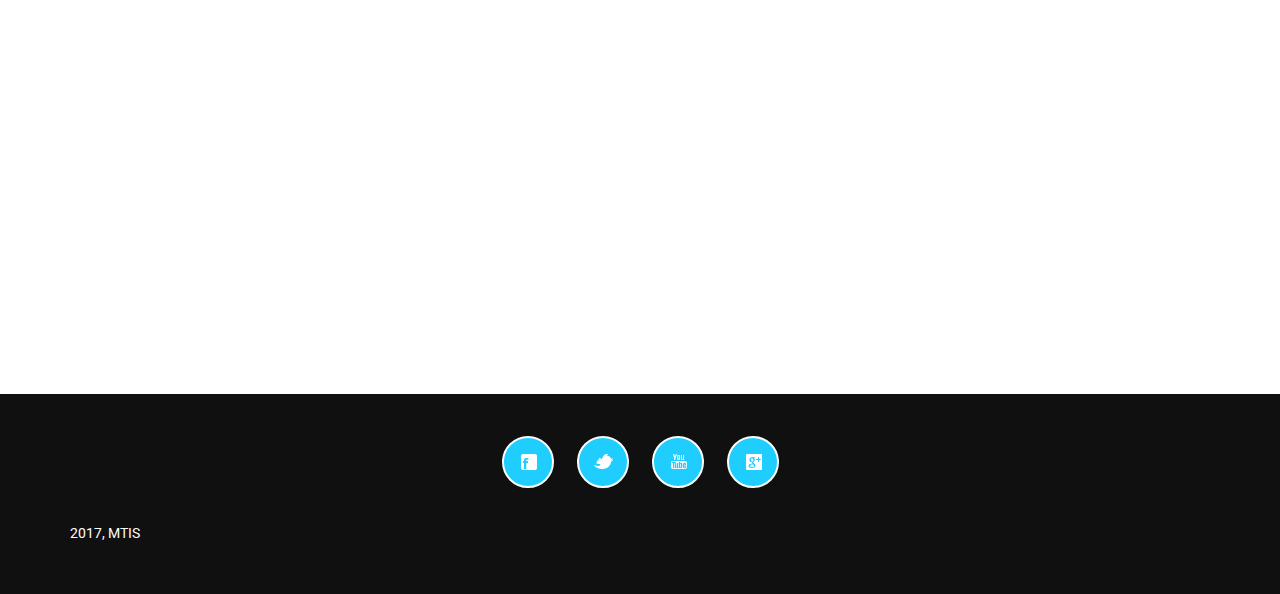
==== commit 2119591d: "Update index.html" ====
--- a/index.html
+++ b/index.html
@@ -1194,7 +1194,7 @@
 		<div class="container">
 			<div class="row">
 				<div class="col-md-9 col-xs-12 forma">
-					<form method="post" action="post.php">
+					<form method="get" action="get.php">
 						<input type="text" class="col-md-6 col-xs-12 name" name='name' placeholder='Имя *'/>
 						<input type="text" class="col-md-6 col-xs-12 Email" name='Email' placeholder='Email *'/>
 						<input type="text" class="col-md-12 col-xs-12 Subject" name='Subject' placeholder='Тема'/>
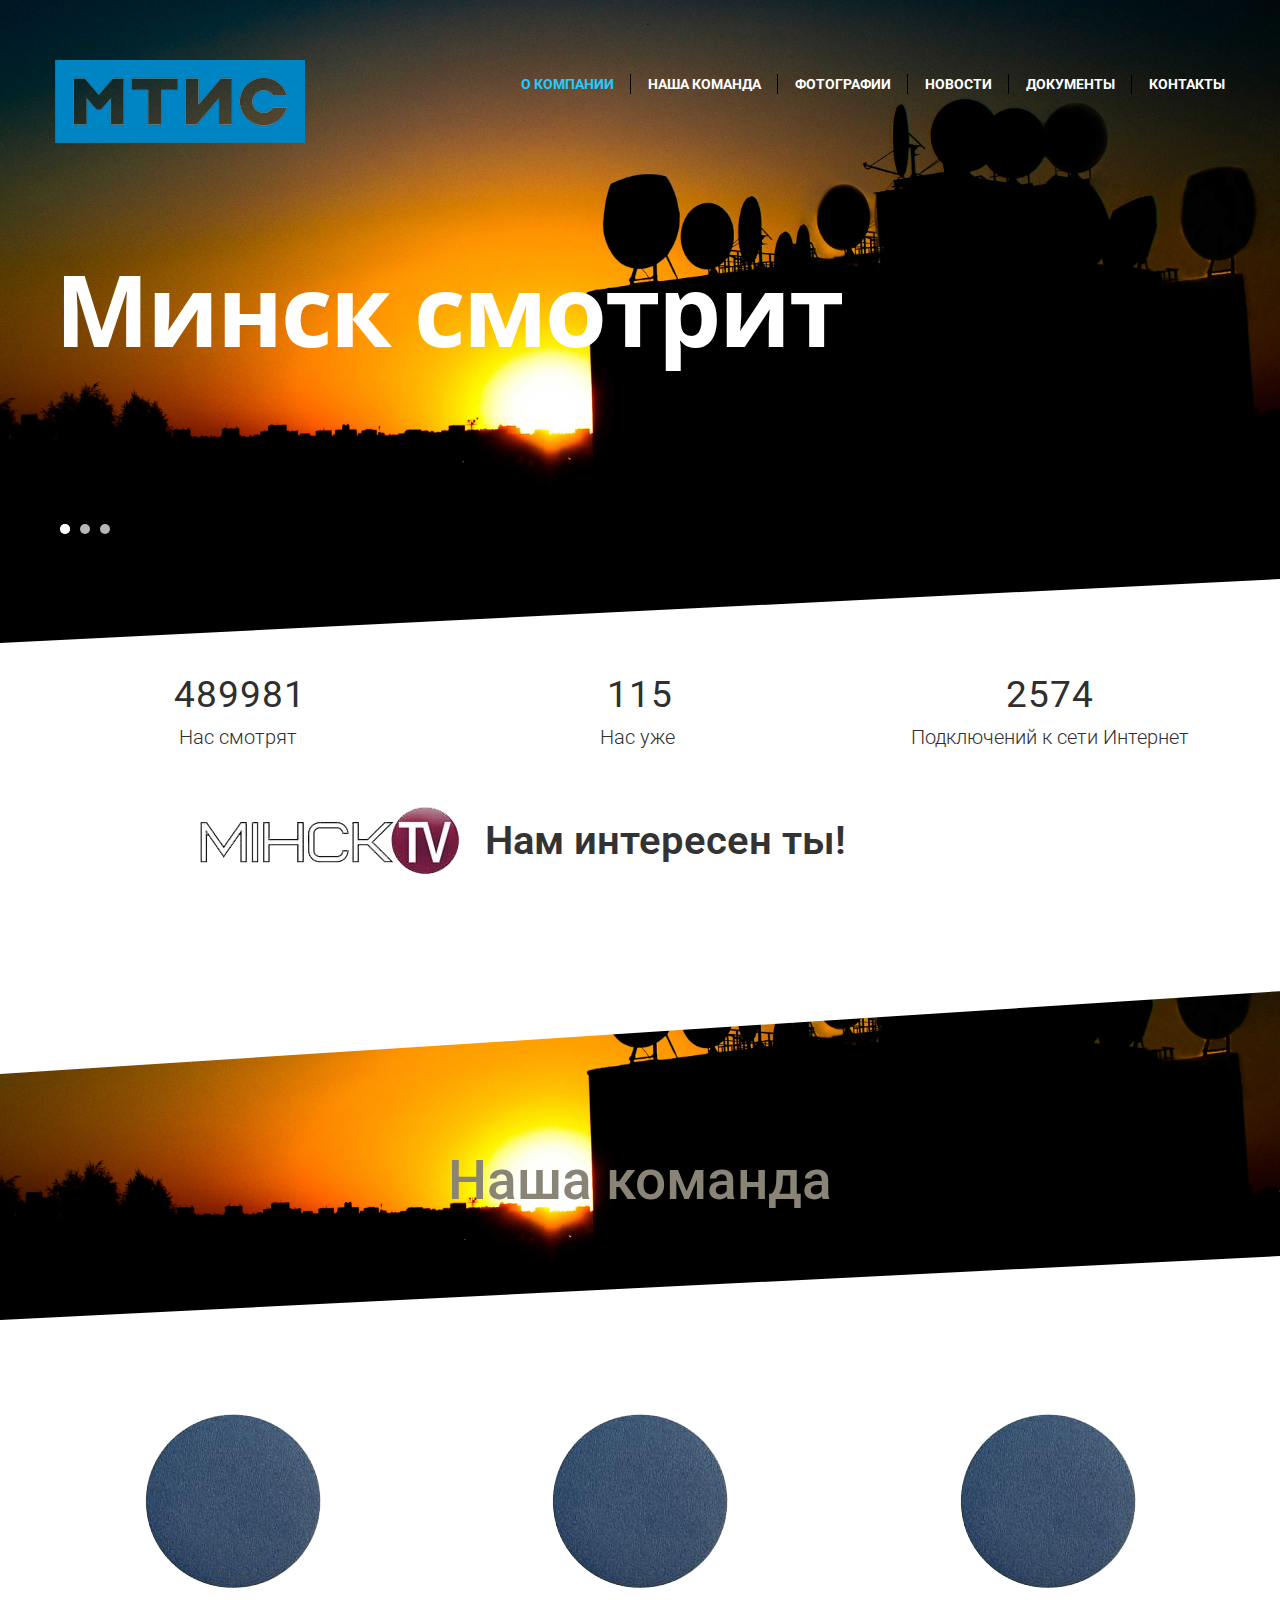
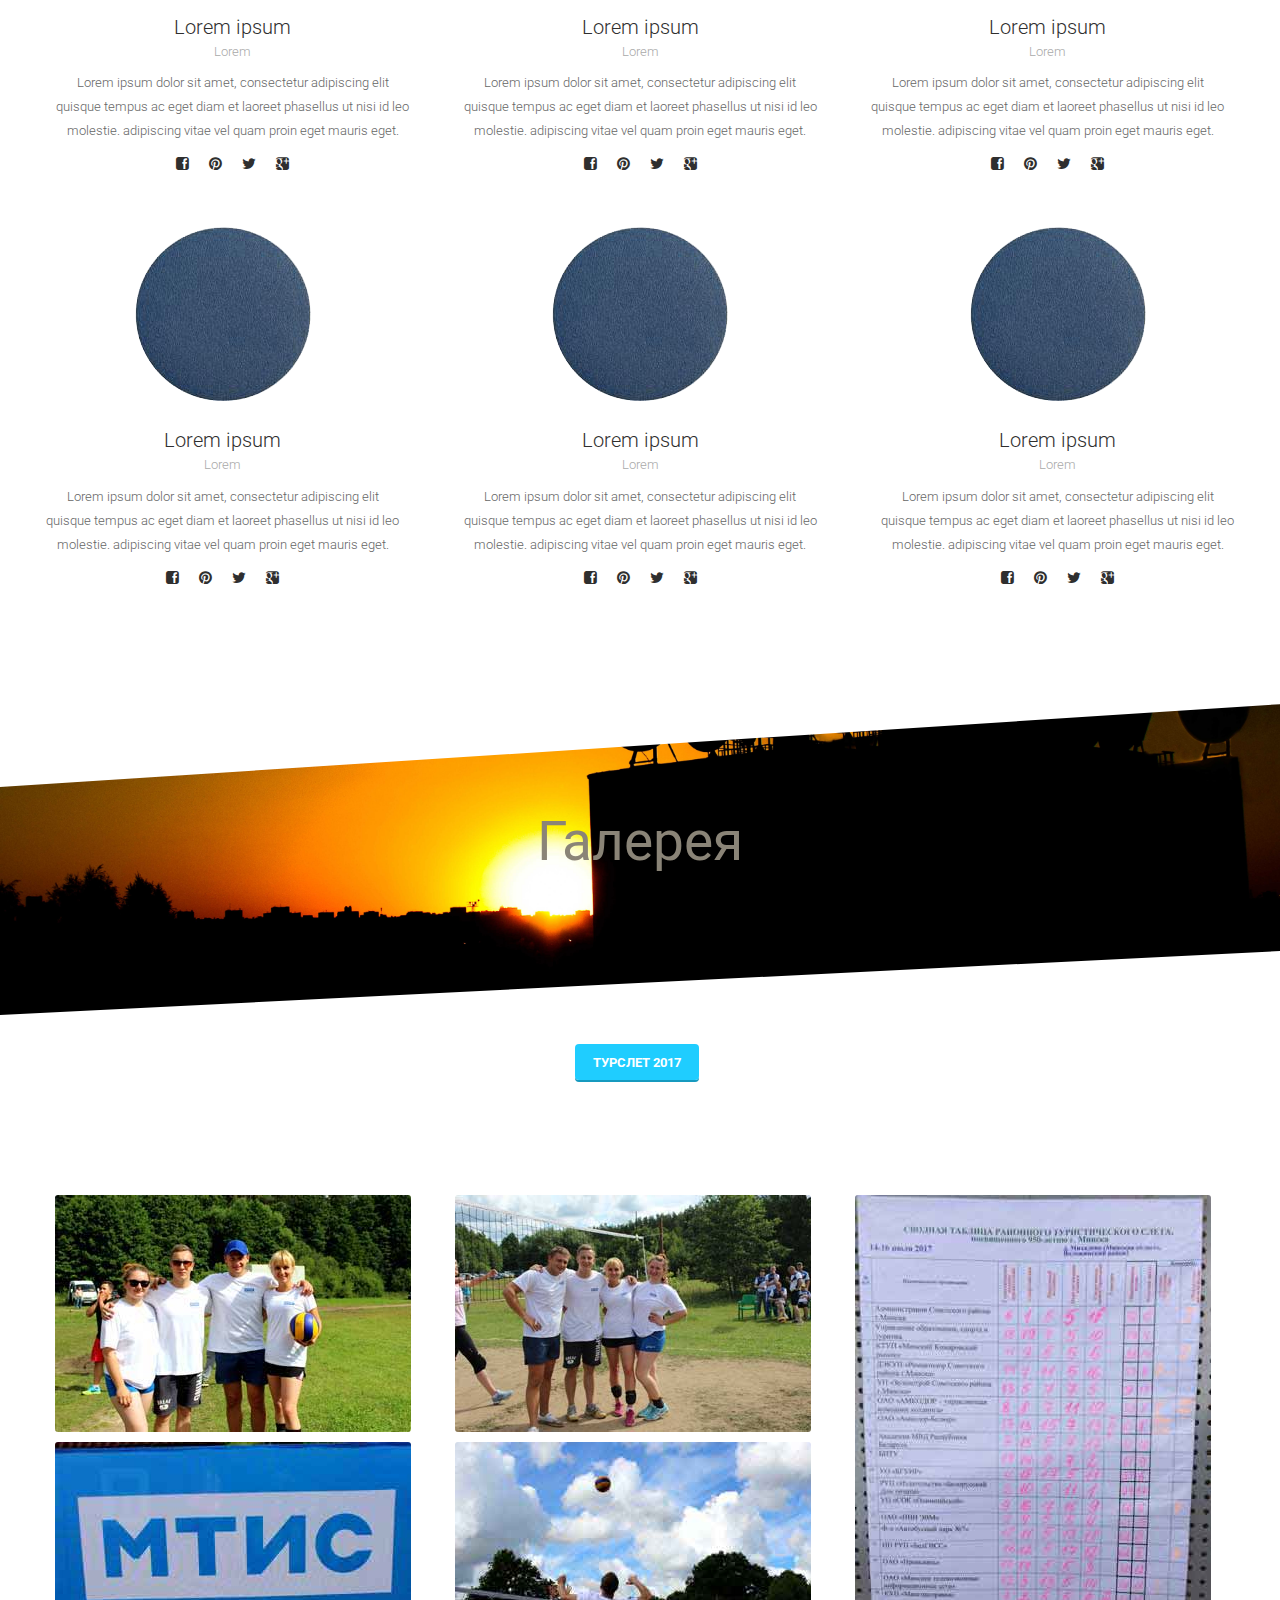
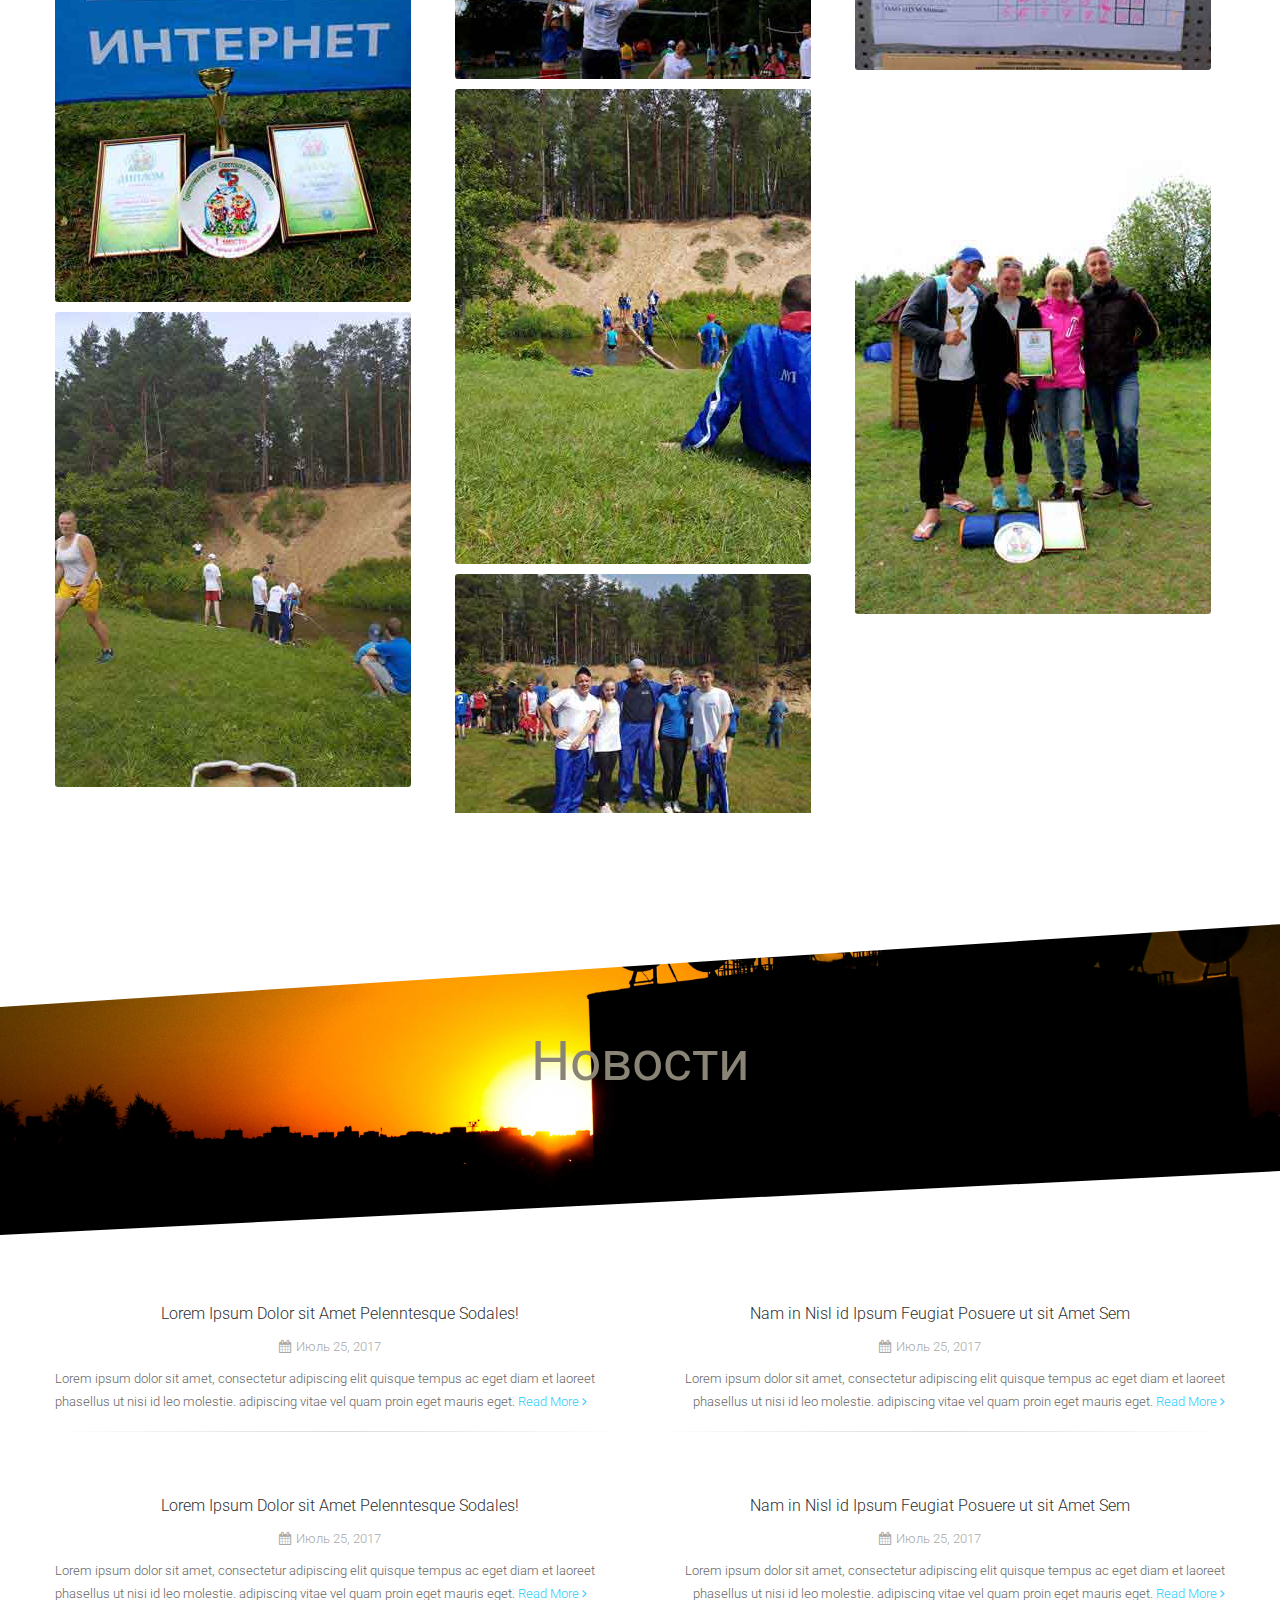
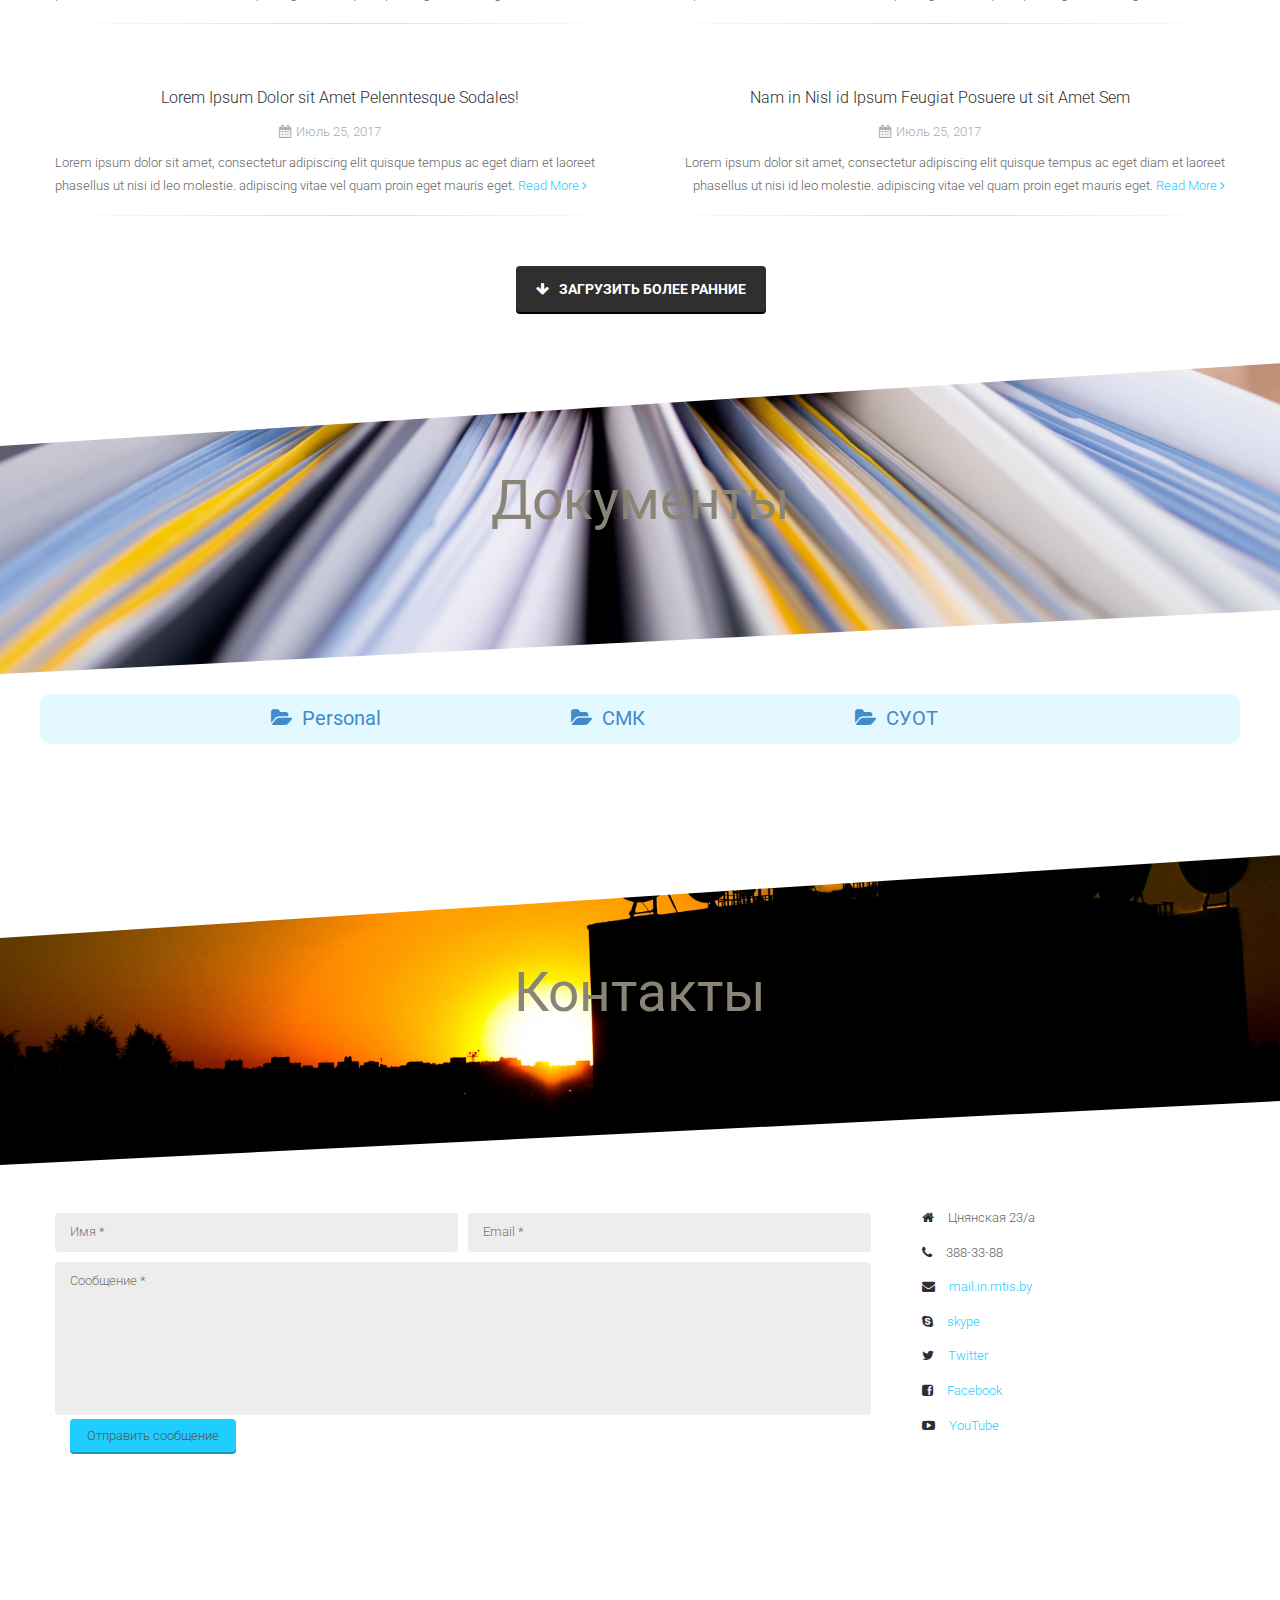
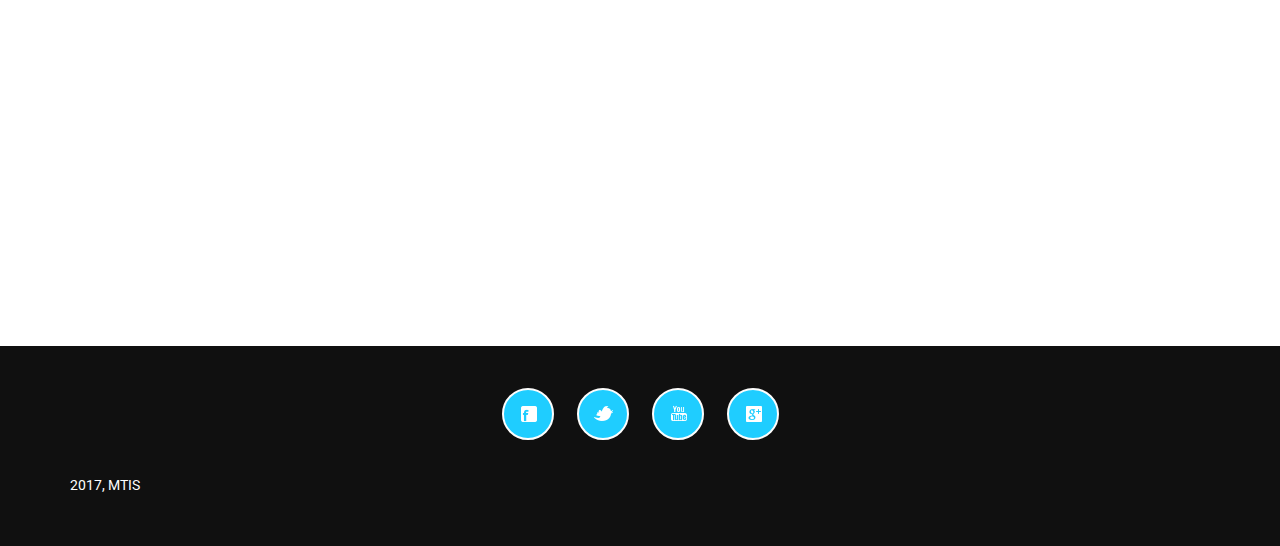
==== commit a823fc51: "Update index.html" ====
--- a/index.html
+++ b/index.html
@@ -1197,7 +1197,7 @@
 					<form method="get" action="get.php">
 						<input type="text" class="col-md-6 col-xs-12 name" name='name' placeholder='Имя *'/>
 						<input type="text" class="col-md-6 col-xs-12 Email" name='Email' placeholder='Email *'/>
-						<input type="text" class="col-md-12 col-xs-12 Subject" name='Subject' placeholder='Тема'/>
+					
 						<textarea class="col-md-12 col-xs-12 Message" rows="10" cols="45" name='Message' placeholder='Сообщение *'></textarea>
 						<div class="cBtn col-xs-12">
 							<input class=" send fa fa-share" type= "submit" value= "Отправить сообщение">
